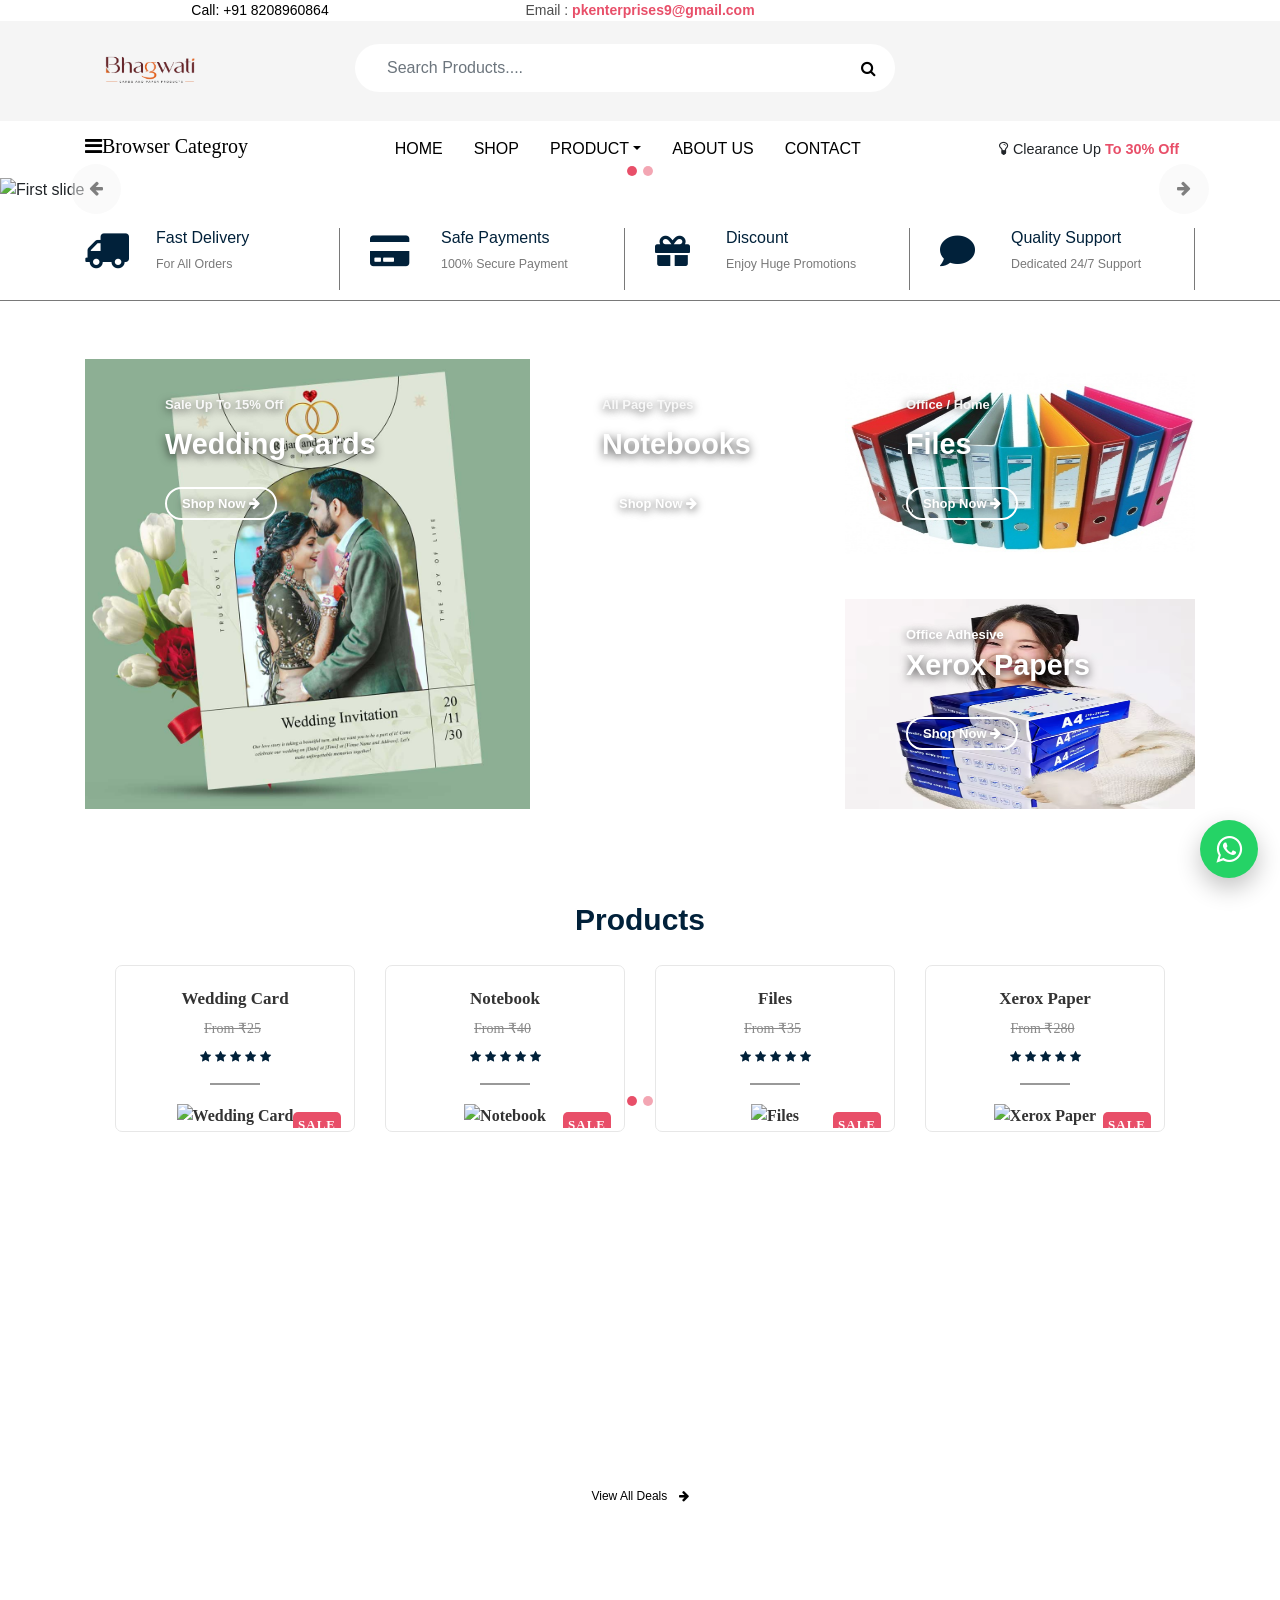
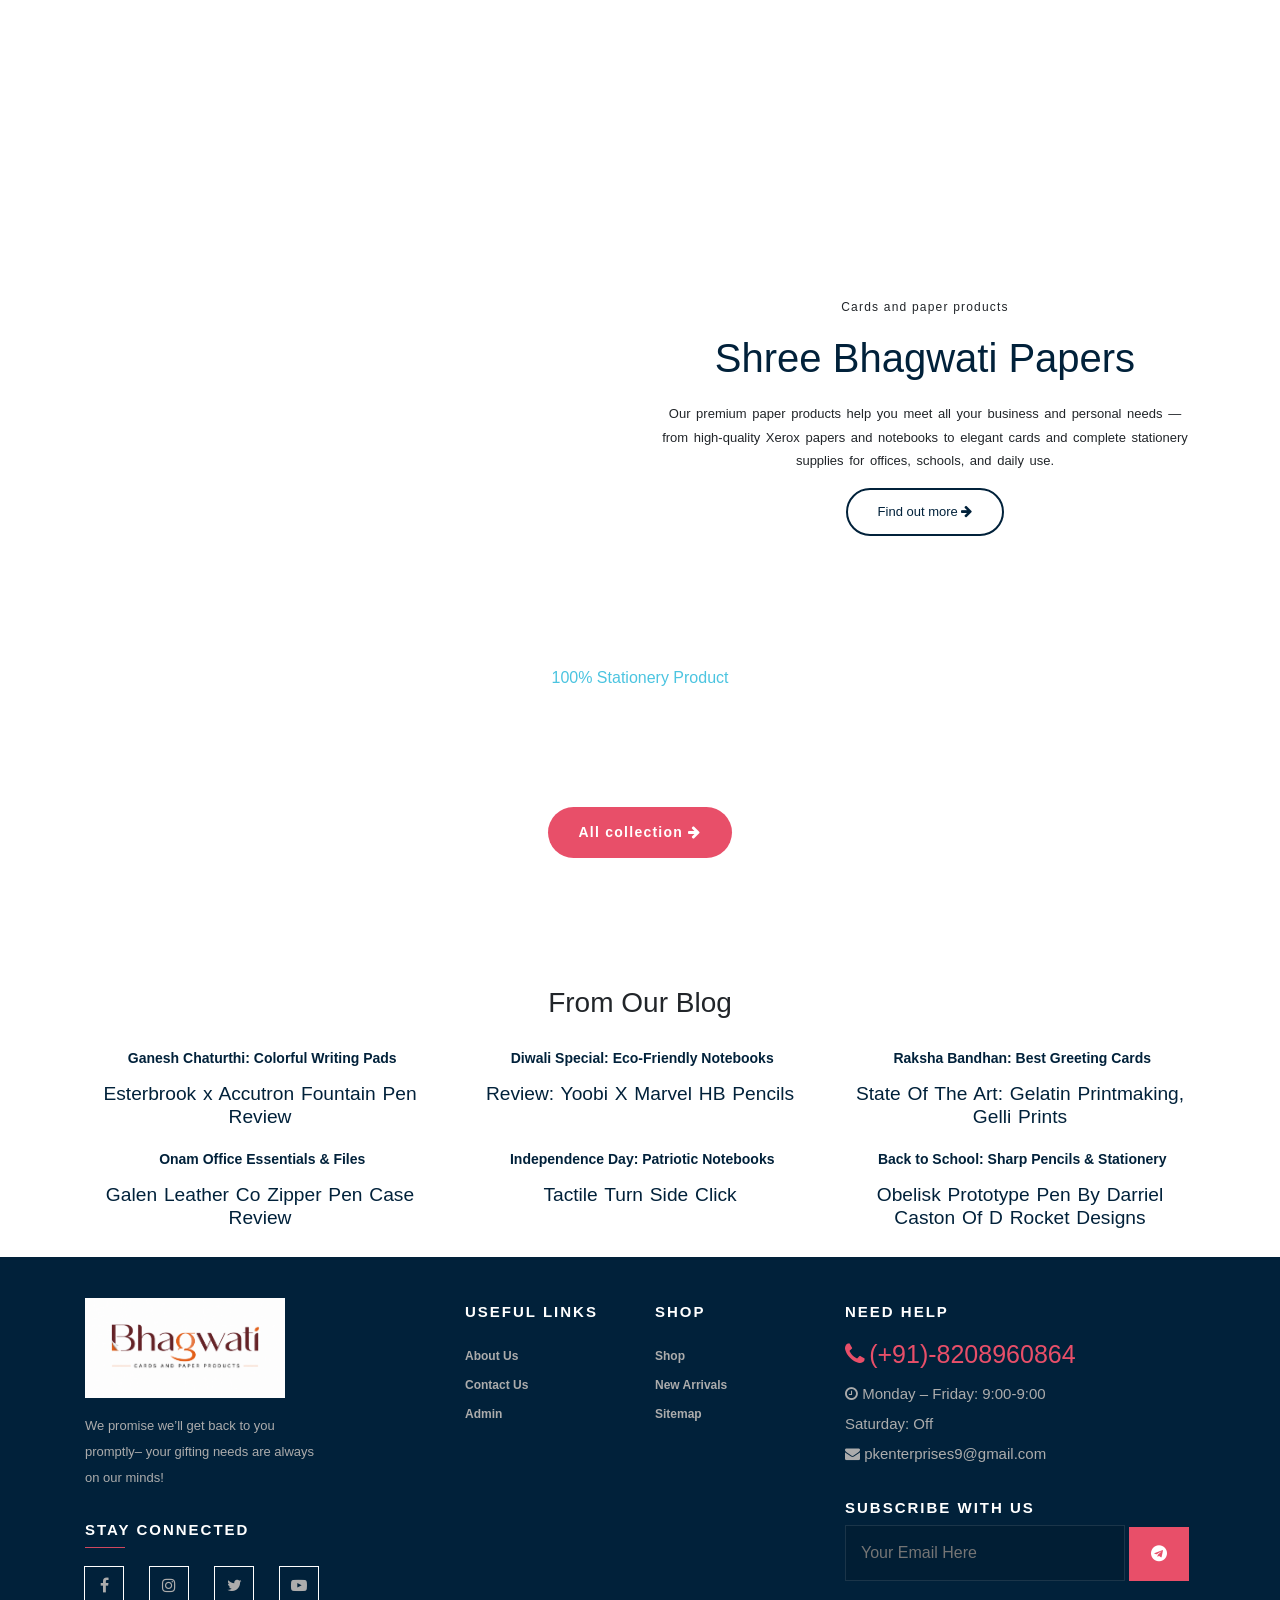
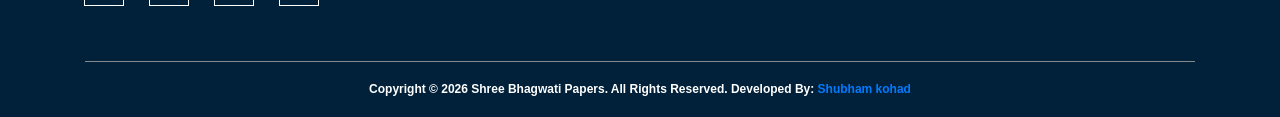
==== index.html @ 339337ac "dddd" ====
<!doctype html>
<html lang="en">

<head>
<title>Bhagwati Cards and Paper Products | Home</title>

    <!-- Required meta tags -->
    <meta charset="utf-8">
    <meta name="viewport" content="width=device-width, initial-scale=1, shrink-to-fit=no">

    <!-- Bootstrap CSS -->
    <link rel="stylesheet" href="style.css">
    <link rel="stylesheet" href="Min.css">

    <!-- fa-icon link -->
    <link rel='stylesheet' href='https://cdnjs.cloudflare.com/ajax/libs/font-awesome/5.11.2/css/all.min.css'>

    <!-- bootstrap link -->
    <link rel="stylesheet" href="https://cdnjs.cloudflare.com/ajax/libs/font-awesome/4.7.0/css/font-awesome.min.css">
    <link rel="stylesheet" href="https://stackpath.bootstrapcdn.com/bootstrap/4.3.1/css/bootstrap.min.css"
        integrity="sha384-ggOyR0iXCbMQv3Xipma34MD+dH/1fQ784/j6cY/iJTQUOhcWr7x9JvoRxT2MZw1T" crossorigin="anonymous">
</head>

<body>
    <!-- <body onload="myFunction()"> -->

    <!-- Page Loader Satrt -->
    <!-- <section class="page-loader" id="page-loader">
        <div class='loader'>
            <img src="/images/loader-img.gif" alt="">
        </div>
    </section> -->
    <!-- Page Loader End -->

    <section id="myDiv">
        <!------------------------ top-navbar-start---------------------------- -->

        <section class="top-navbar" id="top-navbar">
            <div class="container">
                <div class="row">
                    <div class="col-lg-4 col-sm-4 col-12">
                        <a href="">Call: +91 8208960864</a>
                    </div>

                    <div class="col-lg-4 col-sm-4 col-12">
                        <span>Email : <font style="color:  #E84F69; font-weight: 600;">pkenterprises9@gmail.com</font>
                        </span>
                    </div>


             
                </div>
            </div>
        </section>
        <!------------------------ top-navbar-end---------------------------- -->

        <!------------------------ second-top-navbar-start---------------------------- -->

        <section class="top-navbar-1 d-none d-lg-block d-sm-block" id="top-navbar-1">
            <div class="container">
                <div class="row">
                    <div class="col-lg-3 col-8 col-sm-3">
                        <img src="/images/official-nobg.png" alt="">
                    </div>

                    <div class="col-lg-3 col-sm-3 col-4 overlay-2 d-lg-none d-block">
                        <ul>
                            <li><a href=" "><i class="fa fa-user " aria-hidden="true "></i></a></li>
                            <li><a href=" "><i class="fa fa-heart-o " aria-hidden="true "></i></a></li>
                        </ul>
                    </div>
                    <div class="col-lg-6 col-12 col-sm-6 mt-2 ">
                        <div class="row overlay-1">
                            <div class="col-lg-7  col-6 col-sm-7 ">
                                <input type="search" class="form-control  " name="" id="" aria-describedby="helpId"
                                    placeholder="Search Products....">
                                <span class="wrap"></span>
                            </div>
                            <div class="col-lg-4 col-4 col-sm-3 ">


                             

                            </div>
                            <div class="col-lg-1 col-2 col-sm-2 mt-2 ">
                                <a href=" ">
                                    <i class="fa fa-search " style="color: #000;"></i>

                                </a>
                            </div>
                        </div>


                    </div>


                   
                </div>
            </div>
        </section>

        <!------------------------ second-top-navbar-end---------------------------- -->

        <!------------------------------ header-navbar-start ----------------->
        <section class="navbar-section d-none d-lg-block d-sm-block " id="navbar-section">
            <div class="container">
                <div class="row">
                    <div class="col-lg-12">
                        <nav class="navbar navbar-expand-lg navbar-dark    ">
                            <button class="navbar-toggler d-lg-none" type="button" data-toggle="collapse"
                                data-target="#collapsibleNavId" aria-controls="collapsibleNavId" aria-expanded="false"
                                aria-label="Toggle navigation"></button>
                            <div class="collapse navbar-collapse" id="collapsibleNavId">
                                <ul class="navbar-nav ">
                                    <li class="nav-item active">
                                        <a class="nav-link" href="index.html">HOME</a>
                                    </li>

                                    <li class="nav-item">
                                        <a class="nav-link " href="Shop.html">SHOP</a>
                                   
                                    </li>
                                    <li class="nav-item dropdown-2">
                                        <a class="nav-link dropdown-toggle" href="Shop.html" id="dropdownId-1"
                                            data-toggle="dropdown" aria-haspopup="true"
                                            aria-expanded="false">PRODUCT</a>
                                        <div class="dropdown-menu" aria-labelledby="dropdownId-1">

                                            <div class="container">
                                                <div class="row">
                                                    <div class="col-lg-6">
                                                        <h6>Categories</h6>
                                                        <div class="maincat-dropdown-list"></div>
                                                    </div>
                                                    <div class="col-lg-6">
                                                        <img src="/images/menu-2.jpg" alt="" srcset="">
                                                    </div>

                                                </div>
                                            </div>
                                        </div>
                                    </li>
                                 
                                    <li class="nav-item">
                                        <a class="nav-link" href="about.htm">ABOUT US</a>
                                    </li>
                                    <li class="nav-item">
                                        <a class="nav-link" href="Contact.html">CONTACT</a>
                                    </li>
                                </ul>


                            </div>
                            <ul class="navbar-nav-1">
                                <li class="nav-item ">
                                    <i class="fa fa-lightbulb-o" aria-hidden="true"></i>
                                    <span>Clearance Up <b style="color: #E84F69;"> To 30% Off</b></span>

                                </li>
                            </ul>
                        </nav>
                    </div>

                    <button class="openbtn" id="category_n" onclick="openNav()"><i class="fa fa-bars"
                            aria-hidden="true">Browser Categroy</i>
                    </button>
                </div>
                <div id="mySidebar" class="sidebar">
                    <a href="javascript:void(0)" class="closebtn" onclick="closeNav()">
                        ×
                    </a>
                    <a href="Shop.html">
                        <i class="fas fa-calculator"></i>
                        <span>Calculator</span>
                    </a>
                    <a href="Shop.html">
                        <i class="fas fa-home"></i>
                        <span>Conference Pad</span>
                    </a>
                    <a href="Shop.html">
                        <i class="fas fa-book"></i>
                        <span>Files And Floder</span>
                    </a>
                    <a href="Shop.html">
                        <i class="fas fa-brush"></i>
                        <span>Artist Supplies</span>
                    </a>
                    <a href="Shop.html">
                        <i class="fas fa-pen"></i>
                        <span>School Supplies</span>
                    </a>
                    <a href="Shop.html">
                        <i class="fas fa-folder"></i>
                        <span>Printing Supplies</span>
                    </a>
                    <a href="Shop.html">
                        <i class="fas fa-archive"></i>
                        <span>Paper Trays</span>
                    </a>
                    <a href="Shop.html">
                        <i class="fas fa-toolbox"></i>
                        <span>Tools</span>
                    </a>
                    <a href="Shop.html">
                        <i class="fas fa-video"></i>
                        <span>Tools Photo</span>
                    </a>
                    <a href="Shop.html">
                        <i class="fas fa-book-open"></i>
                        <span>Paper Notebook</span>
                    </a>
                </div>
                <div id="main">
                </div>
            </div>
            </div>
        </section>
        <!------------------------ header-navbar-end------------------------- -->

        <!-- Mobile Device Sidebar Code Start -->
        <section class="sidebar-section d-block d-lg-none d-sm-block " id="sidebar-section">
            <div id="mySidenav-2" class="sidenav">
                <div class="header-top">
                    <div class="header">
                        <img src="/images/official-nobg.png" alt="Logo">
                    </div>
                    <div class="close">
                        <a href="javascript:void(0)" class="closebtn" onclick="closeNav2()">&times;</a>
                    </div>
                </div>
                <div class="navbar-sidenav">
                    <div class="search">
                        <div class="form-group">
                            <input type="text" name="" id="" class="form-control" placeholder="Search Your Products"
                                aria-describedby="helpId">
                            <i class="fa fa-search" aria-hidden="true"></i>
                        </div>
                    </div>
                    <div class="menus">
                <a class="nav-link" href="index.html">HOME</a>
                <a class="nav-link" href="Shop.html">SHOP</a>
                <div id="mobileAccordion" role="tablist" aria-multiselectable="true">
                    <div class="card-header" role="tab" id="mobile-product-heading">
                        <a data-toggle="collapse" data-parent="#mobileAccordion" href="#mobileProductMenu"
                            aria-expanded="false" aria-controls="mobileProductMenu">PRODUCT <i
                                class="fa fa-angle-right" aria-hidden="true"></i></a>
                    </div>
                    <div id="mobileProductMenu" class="collapse" role="tabpanel"
                        aria-labelledby="mobile-product-heading">
                        <div class="card-body">
                            <div class="mobile-maincat-dropdown-list"></div>
                        </div>
                    </div>
                </div>
                <a class="nav-link" href="about.htm">ABOUT US</a>
                <a class="nav-link" href="Contact.html">CONTACT</a>
                <div class="mobile-navbar-offer">
                    <i class="fa fa-lightbulb-o" aria-hidden="true"></i>
                    <span>Clearance Up <b>To 30% Off</b></span>
                </div>
            </div>
                    <div class="information">
                        <div class="company">
                            
                            <div class="single-mobile-header-info">
                                <a href="#"><i class="fa fa-envelope"></i>&nbsp;
                                    pkenterprises9@gmail.com </a>
                            </div>
                            <div class="single-mobile-header-info">
                                <a href="#"><i class="fa fa-phone"></i>&nbsp;+91 8208960864 </a>
                            </div>
                            <div class="single-mobile-header-info">
                                <i class="fa fa-clock-o"></i>&nbsp; Monday – Friday: 9:00-9:00 Saturday: Off
                            </div>
                        </div>
                    </div>
                    <div class="follow">
                        <h6>STAY CONNECTED</h6>
                        <div class="fa-icon"><i class="fa fa-facebook" aria-hidden="true"></i></div>
                        <div class="fa-icon"><i class="fa fa-twitter" aria-hidden="true"></i></div>
                        <div class="fa-icon"><i class="fa fa-youtube" aria-hidden="true"></i></div>
                        <div class="fa-icon"><i class="fa fa-instagram" aria-hidden="true"></i></div>
                    </div>
                    <div class="footer">
                        <b>Copyright © 2026 Shree Bhagwati Papers. All Rights Reserved. Developed By: <a href="https://www.linkedin.com/in/shubham-kohad-98851a261/">Shubham kohad</a></b>
                    </div>
                </div>
            </div>
            <div class="container">
                <div class="sidebar">
                    <div class="logo">
                        <a href=""><img src="/images/official-nobg.png" alt=""></a>
                    </div>
                    <div class="bar" onclick="openNav2()">
                        <i class="fa fa-bars" aria-hidden="true" style="color: #000 !important;"></i>
                    </div>
                </div>
            </div>
        </section>
        <!-- Mobile Device Sidebar Code End -->


        <!-------------------------- slider-start------------------------ -->
        <section class="Slider-1" id="Slider-1">
            <div id="carouselId" class="carousel slide carousel-fade" data-ride="carousel">
                <ol class="carousel-indicators">
                    <li data-target="#carouselId" data-slide-to="0" class="active"></li>
                    <li data-target="#carouselId" data-slide-to="1"></li>
                </ol>
                <div class="carousel-inner" role="listbox">
                    <div class="carousel-item active">
                        <img data-src="holder.js/900x500/auto/#777:#555/text:First slide"
                            src="/images/station-slider-01.jpg" height="350px" width="100%" alt="First slide">
                        <div class="carousel-caption ">
                            <h3>find <b style="color: #E84F69;"> everything</b> <br> your office needs.
                            </h3>
                            <a name="" id="" class="btn btn-primary btn-primary-1" href="Shop.html" role="button">shop
                                now <i class="fa fa-arrow-right" aria-hidden="true"></i></a>
                        </div>
                    </div>
                    <div class="carousel-item">
                        <img data-src="holder.js/900x500/auto/#666:#444/text:Second slide"
                            src="/images/station-slider-02.jpg" height="350px" width="100%" alt="Second slide">
                        <div class="carousel-caption ">
                            <h3>Stock up your desk with <br> our 3 for 2 stationery</h3>
                            <a name="" id="" class="btn btn-primary" href="Shop.html" role="button">shop now <i
                                    class="fa fa-arrow-right" aria-hidden="true"></i></a>
                        </div>
                    </div>

                </div>
                <a class="carousel-control-prev" href="#carouselId" role="button" data-slide="prev">
                    <div class="s-box">
                        <span><i class="fa fa-arrow-left" aria-hidden="true"></i></span>
                    </div>
                </a>
                <a class="carousel-control-next" href="#carouselId" role="button" data-slide="next">
                    <div class="s-box">
                        <span><i class="fa fa-arrow-right" aria-hidden="true"></i></span>
                    </div>
                </a>
            </div>
        </section>
        <!-------------------------- slider-end------------------------ -->

        <!--------------------- service-section-start----------- -->
        <section class="service-section" id="service-section">
            <div class="container">
                <div class="row mt-3">
                    <div class="col-lg-3 col-sm-3 col-12">
                        <div class="box">
                            <div class="row">
                                <div class="col-lg-3 col-sm-2 col-3">
                                    <i class="fas fa-truck" aria-hidden="true"></i>
                                </div>
                                <div class="col-lg-9 col-sm-10 col-9">
                                    <h6>Fast Delivery</h6>
                                    <p>For All Orders</p>
                                </div>
                            </div>
                        </div>
                    </div>

                    <div class="col-lg-3 col-sm-3 col-12">
                        <div class="box">
                            <div class="row">
                                <div class="col-lg-3 col-sm-2 col-3">
                                    <i class="fas fa-credit-card " aria-hidden="true"></i>
                                </div>
                                <div class="col-lg-9 col-sm-10 col-9">
                                    <h6>
                                        Safe Payments</h6>
                                    <p>100% Secure Payment</p>
                                </div>
                            </div>
                        </div>
                    </div>

                    <div class="col-lg-3 col-sm-3 col-12">
                        <div class="box">
                            <div class="row">
                                <div class="col-lg-3 col-sm-2 col-3">
                                    <i class="fas fa-gift" aria-hidden="true"></i>
                                </div>
                                <div class="col-lg-9 col-sm-10 col-9">
                                    <h6>Discount </h6>
                                    <p>Enjoy Huge Promotions
                                    </p>
                                </div>
                            </div>
                        </div>
                    </div>

                    <div class="col-lg-3 col-sm-3 col-12">
                        <div class="box">
                            <div class="row">
                                <div class="col-lg-3 col-sm-2 col-3">
                                    <i class="fas fa-comment" aria-hidden="true"></i>
                                </div>
                                <div class="col-lg-9 col-sm-10 col-9">
                                    <h6>Quality Support</h6>
                                    <p>Dedicated 24/7 Support</p>
                                </div>
                            </div>
                        </div>
                    </div>
                </div>
            </div>
        </section>
        <!--------------------- service-section-end----------- -->


        <!--------------------- banner-section-start----------- -->
        <section class="banner-section" id="banner-section">
            <div class="container">
                <div class="row mt-5">
                    <div class="col-lg-5 col-sm-4 col-12">
                        <div class="img-1 img-text">
                            <p>Sale Up To 15% Off</p>
                            <h4>Wedding Cards</h4>
                            <a name="" id="" class="btn " href="Shop.html" role="button">Shop Now <i
                                    class="fa fa-arrow-right" aria-hidden="true"></i></a>
                        </div>
                    </div>

                    <div class="col-lg-3 col-sm-4 col-12">
                        <div class="img-2 img-text">
                            <p>All Page Types</p>
                            <h4>Notebooks</h4>
                            <a name="" id="" class="btn " href="Shop.html" role="button">Shop Now <i
                                    class="fa fa-arrow-right" aria-hidden="true"></i></a>

                        </div>
                    </div>

                    <div class="col-lg-4 col-sm-4 col-12">
                        <div class="img-3 img-text">
                            <p>Office / Home</p>
                            <h4>Files</h4>
                            <a name="" id="" class="btn " href="Shop.html" role="button">Shop Now <i
                                    class="fa fa-arrow-right" aria-hidden="true"></i></a>

                        </div>

                        <div class="img-4 img-text">
                            <p>Office Adhesive</p>
                            <h4>Xerox Papers</h4>
                            <a name="" id="" class="btn " href="Shop.html" role="button">Shop Now <i class="fa fa-arrow-right"
                                    aria-hidden="true"></i></a>

                        </div>
                    </div>
                </div>
            </div>
        </section>
        <!--------------------- banner-section-end----------- -->

        <!--------------------- Tabs-section-start----------- -->
        <section id="project-tab" class="project-tab">
            <div class="container">
                <div class="row mt-3">
                    <div class="col-lg-12 col-sm-12">
                        <nav>
                            <div class="nav nav-tabs nav-fill" id="nav-tab" role="tablist">
                                <a class="nav-item nav-link active" id="nav-home-tab" data-toggle="tab" href="#nav-home"
                                    role="tab" aria-controls="nav-home" aria-selected="true">Products</a>
                            </div>
                        </nav>
                        <div class="tab-content" id="nav-tabContent">
                            <div class="tab-pane fade show active" id="nav-home" role="tabpanel"
                                aria-labelledby="nav-home-tab">
                                <div class="container-fluid mt-3">
                                    <div id="carouselId-2" class="carousel slide d-lg-block d-none"
                                        data-ride="carousel">
                                        <ol class="carousel-indicators">
                                            <li data-target="#carouselId-2" data-slide-to="0" class="active"></li>
                                            <li data-target="#carouselId-2" data-slide-to="1"></li>
                                        </ol>
                                        <div class="carousel-inner" role="listbox">

                                            <div class="carousel-item active ">
                                                <div class="container-fluid">
                                                    <div class="row text-center">
                                                        <div class="col-lg-3 col-sm-3">
                                                            <div class="product-grid">
                                                                <div class="product-content">
                                                                    <h3 class="title"><a href="Shop.html">Wedding Card</a></h3>
                                                                    <div class="price"><span>From ₹25</span></div>
                                                                    <ul class="rating">
                                                                        <li class="fa fa-star"></li>
                                                                        <li class="fa fa-star"></li>
                                                                        <li class="fa fa-star"></li>
                                                                        <li class="fa fa-star"></li>
                                                                        <li class="fa fa-star"></li>
                                                                    </ul>
                                                                    <ul class="product-links">
                                                                        <li><a href="Shop.html"><i class="fa fa-shopping-bag"></i></a></li>
                                                                        <li><a href="Shop.html"><i class="fa fa-random"></i></a></li>
                                                                        <li><a href="Shop.html"><i class="fa fa-heart"></i></a></li>
                                                                        <li><a href="Shop.html"><i class="fa fa-eye"></i></a></li>
                                                                    </ul>
                                                                </div>
                                                                <div class="product-image">
                                                                    <a href="Shop.html" class="image">
                                                                        <img src="/images/shop-p-1.jpg" alt="Wedding Card" class="pic-1">
                                                                        <img src="/images/shop-h-1.jpg" alt="Wedding Card" class="pic-2">
                                                                    </a>
                                                                    <span class="product-sale-label">Sale</span>
                                                                </div>
                                                            </div>
                                                        </div>
                                                        <div class="col-lg-3 col-sm-3">
                                                            <div class="product-grid">
                                                                <div class="product-content">
                                                                    <h3 class="title"><a href="Shop.html">Notebook</a></h3>
                                                                    <div class="price"><span>From ₹40</span></div>
                                                                    <ul class="rating">
                                                                        <li class="fa fa-star"></li>
                                                                        <li class="fa fa-star"></li>
                                                                        <li class="fa fa-star"></li>
                                                                        <li class="fa fa-star"></li>
                                                                        <li class="fa fa-star"></li>
                                                                    </ul>
                                                                    <ul class="product-links">
                                                                        <li><a href="Shop.html"><i class="fa fa-shopping-bag"></i></a></li>
                                                                        <li><a href="Shop.html"><i class="fa fa-random"></i></a></li>
                                                                        <li><a href="Shop.html"><i class="fa fa-heart"></i></a></li>
                                                                        <li><a href="Shop.html"><i class="fa fa-eye"></i></a></li>
                                                                    </ul>
                                                                </div>
                                                                <div class="product-image">
                                                                    <a href="Shop.html" class="image">
                                                                        <img src="/images/shop-p-2.jpg" alt="Notebook" class="pic-1">
                                                                        <img src="/images/shop-h-2.jpg" alt="Notebook" class="pic-2">
                                                                    </a>
                                                                    <span class="product-sale-label">Sale</span>
                                                                </div>
                                                            </div>
                                                        </div>
                                                        <div class="col-lg-3 col-sm-3">
                                                            <div class="product-grid">
                                                                <div class="product-content">
                                                                    <h3 class="title"><a href="Shop.html">Files</a></h3>
                                                                    <div class="price"><span>From ₹35</span></div>
                                                                    <ul class="rating">
                                                                        <li class="fa fa-star"></li>
                                                                        <li class="fa fa-star"></li>
                                                                        <li class="fa fa-star"></li>
                                                                        <li class="fa fa-star"></li>
                                                                        <li class="fa fa-star"></li>
                                                                    </ul>
                                                                    <ul class="product-links">
                                                                        <li><a href="Shop.html"><i class="fa fa-shopping-bag"></i></a></li>
                                                                        <li><a href="Shop.html"><i class="fa fa-random"></i></a></li>
                                                                        <li><a href="Shop.html"><i class="fa fa-heart"></i></a></li>
                                                                        <li><a href="Shop.html"><i class="fa fa-eye"></i></a></li>
                                                                    </ul>
                                                                </div>
                                                                <div class="product-image">
                                                                    <a href="Shop.html" class="image">
                                                                        <img src="/images/shop-p-3.jpg" alt="Files" class="pic-1">
                                                                        <img src="/images/shop-h-3.jpg" alt="Files" class="pic-2">
                                                                    </a>
                                                                    <span class="product-sale-label">Sale</span>
                                                                </div>
                                                            </div>
                                                        </div>
                                                        <div class="col-lg-3 col-sm-3">
                                                            <div class="product-grid">
                                                                <div class="product-content">
                                                                    <h3 class="title"><a href="Shop.html">Xerox Paper</a></h3>
                                                                    <div class="price"><span>From ₹280</span></div>
                                                                    <ul class="rating">
                                                                        <li class="fa fa-star"></li>
                                                                        <li class="fa fa-star"></li>
                                                                        <li class="fa fa-star"></li>
                                                                        <li class="fa fa-star"></li>
                                                                        <li class="fa fa-star"></li>
                                                                    </ul>
                                                                    <ul class="product-links">
                                                                        <li><a href="Shop.html"><i class="fa fa-shopping-bag"></i></a></li>
                                                                        <li><a href="Shop.html"><i class="fa fa-random"></i></a></li>
                                                                        <li><a href="Shop.html"><i class="fa fa-heart"></i></a></li>
                                                                        <li><a href="Shop.html"><i class="fa fa-eye"></i></a></li>
                                                                    </ul>
                                                                </div>
                                                                <div class="product-image">
                                                                    <a href="Shop.html" class="image">
                                                                        <img src="/images/shop-p-4.jpg" alt="Xerox Paper" class="pic-1">
                                                                        <img src="/images/shop-h-4.jpg" alt="Xerox Paper" class="pic-2">
                                                                    </a>
                                                                    <span class="product-sale-label">Sale</span>
                                                                </div>
                                                            </div>
                                                        </div>
                                                    </div>
                                                </div>
                                            </div>

                                            <div class="carousel-item ">
                                                <div class="container-fluid">
                                                    <div class="row text-center">
                                                        <div class="col-lg-3 col-sm-3">
                                                            <div class="product-grid">
                                                                <div class="product-content">
                                                                    <h3 class="title"><a href="Shop.html">Butter Paper</a></h3>
                                                                    <div class="price"><span>From ₹120</span></div>
                                                                    <ul class="rating">
                                                                        <li class="fa fa-star"></li>
                                                                        <li class="fa fa-star"></li>
                                                                        <li class="fa fa-star"></li>
                                                                        <li class="fa fa-star"></li>
                                                                        <li class="fa fa-star"></li>
                                                                    </ul>
                                                                    <ul class="product-links">
                                                                        <li><a href="Shop.html"><i class="fa fa-shopping-bag"></i></a></li>
                                                                        <li><a href="Shop.html"><i class="fa fa-random"></i></a></li>
                                                                        <li><a href="Shop.html"><i class="fa fa-heart"></i></a></li>
                                                                        <li><a href="Shop.html"><i class="fa fa-eye"></i></a></li>
                                                                    </ul>
                                                                </div>
                                                                <div class="product-image">
                                                                    <a href="Shop.html" class="image">
                                                                        <img src="/images/shop-p-5.jpg" alt="Butter Paper" class="pic-1">
                                                                        <img src="/images/shop-h-5.jpg" alt="Butter Paper" class="pic-2">
                                                                    </a>
                                                                    <span class="product-sale-label">Sale</span>
                                                                </div>
                                                            </div>
                                                        </div>
                                                        <div class="col-lg-3 col-sm-3">
                                                            <div class="product-grid">
                                                                <div class="product-content">
                                                                    <h3 class="title"><a href="Shop.html">Paper Rim</a></h3>
                                                                    <div class="price"><span>From ₹250</span></div>
                                                                    <ul class="rating">
                                                                        <li class="fa fa-star"></li>
                                                                        <li class="fa fa-star"></li>
                                                                        <li class="fa fa-star"></li>
                                                                        <li class="fa fa-star"></li>
                                                                        <li class="fa fa-star"></li>
                                                                    </ul>
                                                                    <ul class="product-links">
                                                                        <li><a href="Shop.html"><i class="fa fa-shopping-bag"></i></a></li>
                                                                        <li><a href="Shop.html"><i class="fa fa-random"></i></a></li>
                                                                        <li><a href="Shop.html"><i class="fa fa-heart"></i></a></li>
                                                                        <li><a href="Shop.html"><i class="fa fa-eye"></i></a></li>
                                                                    </ul>
                                                                </div>
                                                                <div class="product-image">
                                                                    <a href="Shop.html" class="image">
                                                                        <img src="/images/shop-p-6.jpg" alt="Paper Rim" class="pic-1">
                                                                        <img src="/images/shop-h-6.jpg" alt="Paper Rim" class="pic-2">
                                                                    </a>
                                                                    <span class="product-sale-label">Sale</span>
                                                                </div>
                                                            </div>
                                                        </div>
                                                        <div class="col-lg-3 col-sm-3">
                                                            <div class="product-grid">
                                                                <div class="product-content">
                                                                    <h3 class="title"><a href="Shop.html">Notepads</a></h3>
                                                                    <div class="price"><span>From ₹55</span></div>
                                                                    <ul class="rating">
                                                                        <li class="fa fa-star"></li>
                                                                        <li class="fa fa-star"></li>
                                                                        <li class="fa fa-star"></li>
                                                                        <li class="fa fa-star"></li>
                                                                        <li class="fa fa-star"></li>
                                                                    </ul>
                                                                    <ul class="product-links">
                                                                        <li><a href="Shop.html"><i class="fa fa-shopping-bag"></i></a></li>
                                                                        <li><a href="Shop.html"><i class="fa fa-random"></i></a></li>
                                                                        <li><a href="Shop.html"><i class="fa fa-heart"></i></a></li>
                                                                        <li><a href="Shop.html"><i class="fa fa-eye"></i></a></li>
                                                                    </ul>
                                                                </div>
                                                                <div class="product-image">
                                                                    <a href="Shop.html" class="image">
                                                                        <img src="/images/shop-p-7.jpg" alt="Notepads" class="pic-1">
                                                                        <img src="/images/shop-h-7.jpg" alt="Notepads" class="pic-2">
                                                                    </a>
                                                                    <span class="product-sale-label">Sale</span>
                                                                </div>
                                                            </div>
                                                        </div>
                                                        <div class="col-lg-3 col-sm-3">
                                                            <div class="product-grid">
                                                                <div class="product-content">
                                                                    <h3 class="title"><a href="Shop.html">Stationery Kit</a></h3>
                                                                    <div class="price"><span>From ₹99</span></div>
                                                                    <ul class="rating">
                                                                        <li class="fa fa-star"></li>
                                                                        <li class="fa fa-star"></li>
                                                                        <li class="fa fa-star"></li>
                                                                        <li class="fa fa-star"></li>
                                                                        <li class="fa fa-star"></li>
                                                                    </ul>
                                                                    <ul class="product-links">
                                                                        <li><a href="Shop.html"><i class="fa fa-shopping-bag"></i></a></li>
                                                                        <li><a href="Shop.html"><i class="fa fa-random"></i></a></li>
                                                                        <li><a href="Shop.html"><i class="fa fa-heart"></i></a></li>
                                                                        <li><a href="Shop.html"><i class="fa fa-eye"></i></a></li>
                                                                    </ul>
                                                                </div>
                                                                <div class="product-image">
                                                                    <a href="Shop.html" class="image">
                                                                        <img src="/images/shop-p-8.jpg" alt="Stationery Kit" class="pic-1">
                                                                        <img src="/images/shop-h-8.jpg" alt="Stationery Kit" class="pic-2">
                                                                    </a>
                                                                    <span class="product-sale-label">Sale</span>
                                                                </div>
                                                            </div>
                                                        </div>
                                                    </div>
                                                </div>
                                            </div>
                                        </div>
                                    </div>

                                    <div id="carouselId-3" class="carousel slide d-lg-none d-block" data-ride="carousel">
                                        <ol class="carousel-indicators">
                                            <li data-target="#carouselId-3" data-slide-to="0" class="active"></li>
                                            <li data-target="#carouselId-3" data-slide-to="1"></li>
                                            <li data-target="#carouselId-3" data-slide-to="2"></li>
                                            <li data-target="#carouselId-3" data-slide-to="3"></li>
                                        </ol>
                                        <div class="carousel-inner" role="listbox">
                                            <div class="carousel-item active">
                                                <div class="container-fluid">
                                                    <div class="row">
                                                        <div class="col-lg-12 col-12">
                                                            <div class="product-grid">
                                                                <div class="product-image">
                                                                    <a href="Shop.html" class="image">
                                                                        <img src="/images/shop-p-1.jpg" alt="Wedding Card" class="pic-1">
                                                                        <img src="/images/shop-h-1.jpg" alt="Wedding Card" class="pic-2">
                                                                    </a>
                                                                    <span class="product-sale-label">Sale</span>
                                                                </div>
                                                                <div class="product-content">
                                                                    <h3 class="title"><a href="Shop.html">Wedding Card</a></h3>
                                                                    <div class="price"><span>From ₹25</span></div>
                                                                </div>
                                                            </div>
                                                        </div>
                                                    </div>
                                                </div>
                                            </div>
                                            <div class="carousel-item">
                                                <div class="container-fluid">
                                                    <div class="row">
                                                        <div class="col-lg-12 col-12">
                                                            <div class="product-grid">
                                                                <div class="product-image">
                                                                    <a href="Shop.html" class="image">
                                                                        <img src="/images/shop-p-2.jpg" alt="Notebook" class="pic-1">
                                                                        <img src="/images/shop-h-2.jpg" alt="Notebook" class="pic-2">
                                                                    </a>
                                                                    <span class="product-sale-label">Sale</span>
                                                                </div>
                                                                <div class="product-content">
                                                                    <h3 class="title"><a href="Shop.html">Notebook</a></h3>
                                                                    <div class="price"><span>From ₹40</span></div>
                                                                </div>
                                                            </div>
                                                        </div>
                                                    </div>
                                                </div>
                                            </div>
                                            <div class="carousel-item">
                                                <div class="container-fluid">
                                                    <div class="row">
                                                        <div class="col-lg-12 col-12">
                                                            <div class="product-grid">
                                                                <div class="product-image">
                                                                    <a href="Shop.html" class="image">
                                                                        <img src="/images/shop-p-3.jpg" alt="Files" class="pic-1">
                                                                        <img src="/images/shop-h-3.jpg" alt="Files" class="pic-2">
                                                                    </a>
                                                                    <span class="product-sale-label">Sale</span>
                                                                </div>
                                                                <div class="product-content">
                                                                    <h3 class="title"><a href="Shop.html">Files</a></h3>
                                                                    <div class="price"><span>From ₹35</span></div>
                                                                </div>
                                                            </div>
                                                        </div>
                                                    </div>
                                                </div>
                                            </div>
                                            <div class="carousel-item">
                                                <div class="container-fluid">
                                                    <div class="row">
                                                        <div class="col-lg-12 col-12">
                                                            <div class="product-grid">
                                                                <div class="product-image">
                                                                    <a href="Shop.html" class="image">
                                                                        <img src="/images/shop-p-4.jpg" alt="Xerox Paper" class="pic-1">
                                                                        <img src="/images/shop-h-4.jpg" alt="Xerox Paper" class="pic-2">
                                                                    </a>
                                                                    <span class="product-sale-label">Sale</span>
                                                                </div>
                                                                <div class="product-content">
                                                                    <h3 class="title"><a href="Shop.html">Xerox Paper</a></h3>
                                                                    <div class="price"><span>From ₹280</span></div>
                                                                </div>
                                                            </div>
                                                        </div>
                                                    </div>
                                                </div>
                                            </div>
                                        </div>
                                    </div>
                                </div>
                            </div>
                        </div>
                    </div>
                </div>
            </div>
        </section>

        <!--------------------- tabs-section-end----------- -->


        <!--------------------- banner-section-2-start----------- -->
        <section class="banner-section-2" id="banner-section-2">
            <div class="container">
                <div class="row">
                    <div class="col-lg-12">
                        <p>LIMITED QUANTITIES</p>
                        <h2>Deal Of The Day</h2>
                        <p class="banner-text">Give thank to the most high</p>
                        <div id="timer" class="timer"></div>
                        <button type="button" class="btn btn-primary">View All Deals <i class="fa fa-arrow-right ml-2"
                                aria-hidden="true"></i></button>
                    </div>
                </div>
            </div>
        </section>
        <!--------------------- banner-section-2-end----------- -->



        <!--------------------- banner-section-3-start----------- -->
        <section class="banner-section-3" id="banner-section-3">
            <div class="container">
                <div class="row mt-3">
                    <div class="col-lg-6 col-sm-6 col-12">
                        <img src="/images/banner-3.jpg" alt="" srcset="">
                    </div>
                    <div class="col-lg-6 col-sm-6 col-12 mt-5 text-center">
                        <div class="media-text">
                            <h6>Cards and paper products</h6>
                            <h2>Shree Bhagwati Papers</h2>
                            <p>Our premium paper products help you meet all your business and personal needs — from high-quality Xerox papers and notebooks to elegant cards and complete stationery supplies for offices, schools, and daily use.</p>
                            <button type=" button " class="btn btn-primary ">Find out more <i
                                    class="fa fa-arrow-right "></i></button>
                        </div>
                    </div>
                </div>
            </div>
        </section>
        <!--------------------- banner-section-3-end----------- -->

        <!--------------------- banner-section-4-start----------- -->
        <section class="banner-section-4" id="banner-section-4">
            <div class="container">
                <div class="row">
                    <div class="col-lg-12 col-sm-12">
                        <h6>100% Stationery Product</h6>
                        <p>Open Up To A New Experience.</p>
                        <a name="" id="" class="btn btn-primary" href="#" role="button">All collection <i
                                class="fa fa-arrow-right"></i> </a>
                    </div>
                </div>
            </div>
        </section>
        <!--------------------- banner-section-4-end----------- -->


        <!-- blog-cards-section-start -->
        <section class="home-blog-section" id="home-blog-section">
            <div class="container">
                <h3>From Our Blog</h3>
                <div class="row mt-4">
                    <div class="col-lg-4 col-4 col-12">
                        <div class="box">
                            <img src="/images/home-blog-1.jpg" alt="" srcset="">
                            <span>Ganesh Chaturthi: Colorful Writing Pads</span>
                            <a href="about.htm">
                                <h5>Esterbrook x Accutron Fountain Pen Review</h5>
                            </a>
                         
                        </div>
                    </div>
                    <div class="col-lg-4 col-4 col-12">
                        <div class="box">
                            <img src="/images/home-blog-2.jpg" alt="" srcset="">
                            <span>Diwali Special: Eco-Friendly Notebooks</span>
                            <a href="about.htm">
                                <h5>Review: Yoobi X Marvel HB Pencils</h5>
                            </a>
                         
                        </div>
                    </div>
                    <div class="col-lg-4 col-4 col-12">
                        <div class="box">
                            <img src="/images/home-blog-3.jpg" alt="" srcset="">
                            <span>Raksha Bandhan: Best Greeting Cards</span>
                            <a href="about.htm">
                                <h5>State Of The Art: Gelatin Printmaking, Gelli Prints</h5>
                            </a>
                         
                        </div>
                    </div>
                </div>
                <div class="row mt-2">
                    <div class="col-lg-4 col-4 col-12">
                        <div class="box">
                            <img src="/images/home-blog-4.jpg" alt="" srcset="">
                            <span>Onam Office Essentials &amp; Files</span>
                            <a href="about.htm">
                                <h5>Galen Leather Co Zipper Pen Case Review</h5>
                            </a>
                         
                        </div>
                    </div>
                    <div class="col-lg-4 col-4 col-12">
                        <div class="box">
                            <img src="/images/home-blog-5.jpg" alt="" srcset="">
                            <span>Independence Day: Patriotic Notebooks</span>
                            <a href="about.htm">
                                <h5>Tactile Turn Side Click</h5>
                            </a>
                         
                        </div>
                    </div>
                    <div class="col-lg-4 col-4 col-12">
                        <div class="box">
                            <img src="/images/home-blog-6.jpg" alt="" srcset="">
                            <span>Back to School: Sharp Pencils &amp; Stationery</span>
                            <a href="about.htm">
                                <h5>Obelisk Prototype Pen By Darriel Caston Of D Rocket Designs</h5>
                            </a>
                         
                        </div>
                    </div>
                </div>
            </div>
        </section>
        <!-- blog-cards-section-end -->

        <!-- footer-section-start -->
        <section class="footer-section" id="footer-section">
            <div class="container">
                <div class="row">
                    <div class="col-lg-4 col-sm-6 mt-3">
                        <img src="/images/official.png" alt="" srcset="">
                        <p>We promise we’ll get back to you <br> promptly– your gifting needs are always<br> on our
                            minds!
                        </p>
                        <h5>STAY CONNECTED</h5>
                        <hr>
                        <ul class="media-info">
                            <li>
                                <div class="box text-center ">
                                    <i class="fa fa-facebook" aria-hidden="true"></i>
                                </div>
                            </li>

                            <li>
                                <div class="box text-center">
                                    <i class="fa fa-instagram" aria-hidden="true"></i>
                                </div>
                            </li>

                            <li>
                                <div class="box text-center">
                                    <i class="fa fa-twitter" aria-hidden="true"></i>
                                </div>
                            </li>
                            <li>
                                <div class="box text-center">
                                    <i class="fa fa-youtube-play" aria-hidden="true"></i>
                                </div>
                            </li>
                        </ul>
                    </div>
                    <div class="col-lg-2 col-sm-6 mt-3">
                        <h5>USEFUL LINKS</h5>
                        <ul class="fa-info-media">
                            <li>
                                <span> <a href="about.htm">About Us</a></span>
                            </li>
                            <li>
                                <span><a href="Contact.html">Contact Us</a></span>
                            </li>
                                 <li>
                        <span><a href="admin.html">Admin</a></span>
                    </li>
                           
                        </ul>
                    </div>
                    <div class="col-lg-2 col-sm-6 mt-3">
                        <h5>SHOP</h5>
                        <ul class="fa-info-media">
                            <li>
                                <span> <a href="Shop.html">Shop</a></span>
                            </li>
                        
                            <li>
                                <span><a href="Shop.html">New Arrivals</a></span>
                            </li>
                       
                            <li>
                                <span><a href="Shop.html">Sitemap</a></span>
                            </li>
                        </ul>
                    </div>
                    <div class="col-lg-4 col-sm-6 mt-3">
                        <h5>NEED HELP</h5>
                        <ul class="need-info">
                            <li>
                                <span><i class="fa fa-phone" aria-hidden="true"></i></span>
                                <a href="" class="color-need-info">(+91)-8208960864</a>
                            </li>
                            <li>
                                <i class="fa fa-clock-o" aria-hidden="true"></i>
                                <span>Monday – Friday: 9:00-9:00 <br> Saturday: Off</span>
                            </li>
                            <li>
                                <span><i class="fa fa-envelope" aria-hidden="true"></i></span>
                                <a href="">pkenterprises9@gmail.com</a>
                            </li>
                        </ul>
                        <h5>SUBSCRIBE WITH US</h5>
                        <div class="box">
                            <input type="email" name="email" placeholder="Your Email Here">
                            <button type="button" class="btn btn-info"><i class="fa fa-telegram"></i></button>
                        </div>

                    </div>
                </div>

            </div>

            <div class="container">
                <div class="box2">
                    <div class="row">
                        <div class="col-lg-12 col-sm-12 ">
                            <p>Copyright © 2026 Shree Bhagwati Papers. All Rights Reserved. Developed By: <a href="https://www.linkedin.com/in/shubham-kohad-98851a261/">Shubham kohad</a></p>
                        </div>
                    </div>
                </div>
            </div>
        </section>
        <!-- footer-section-end -->


    </section>


    <a class="whatsapp-float" href="https://wa.me/918208960864" target="_blank" rel="noopener" aria-label="Chat on WhatsApp at +91 8208960864" title="WhatsApp: +91 8208960864">
        <i class="fa fa-whatsapp fa-brands" aria-hidden="true"></i>
    </a>

    <!-- Optional JavaScript -->
    <script src="main.js "></script>
    <!-- jQuery first, then Popper.js, then Bootstrap JS -->
    <script src="https://code.jquery.com/jquery-3.3.1.slim.min.js "
        integrity="sha384-q8i/X+965DzO0rT7abK41JStQIAqVgRVzpbzo5smXKp4YfRvH+8abtTE1Pi6jizo "
        crossorigin="anonymous "></script>
    <script src="https://cdnjs.cloudflare.com/ajax/libs/popper.js/1.14.7/umd/popper.min.js "
        integrity="sha384-UO2eT0CpHqdSJQ6hJty5KVphtPhzWj9WO1clHTMGa3JDZwrnQq4sF86dIHNDz0W1 "
        crossorigin="anonymous "></script>
    <script src="https://stackpath.bootstrapcdn.com/bootstrap/4.3.1/js/bootstrap.min.js "
        integrity="sha384-JjSmVgyd0p3pXB1rRibZUAYoIIy6OrQ6VrjIEaFf/nJGzIxFDsf4x0xIM+B07jRM "
        crossorigin="anonymous "></script>

</body>

</html>
---- style.css ----
@import url('https://fonts.googleapis.com/css2?family=Raleway:ital,wght@1,200&display=swap');
* {
    padding: 0;
    margin: 0;
    box-sizing: border-box;
    /* border: 1px solid red; */
    /* font-family: 'Raleway', sans-serif; */
}
#sidebar-section .logo {
    width: auto;
    height: 94px !important;
}
input:focus {
    outline: none;
}

a {
    text-decoration: none !important;
}

.whatsapp-float {
    position: fixed;
    right: 22px;
    bottom: 22px;
    width: 58px;
    height: 58px;
    border-radius: 50%;
    background: #25D366;
    color: #fff !important;
    display: flex;
    align-items: center;
    justify-content: center;
    font-size: 30px;
    line-height: 1;
    box-shadow: 0 10px 24px rgba(0, 0, 0, 0.24);
    z-index: 9999;
    transition: transform 0.2s ease, box-shadow 0.2s ease;
}

.whatsapp-float:hover {
    color: #fff !important;
    transform: translateY(-3px);
    box-shadow: 0 14px 28px rgba(0, 0, 0, 0.28);
}

.whatsapp-float:focus {
    outline: 3px solid rgba(37, 211, 102, 0.35);
    outline-offset: 3px;
}

@media (max-width: 575px) {
    .whatsapp-float {
        right: 16px;
        bottom: 16px;
        width: 52px;
        height: 52px;
        font-size: 27px;
    }
}

.breadcrumb {
    background-color: transparent !important;
}

.breadcrumb-item+.breadcrumb-item::before {
    display: inline-block;
    padding-right: 0.5rem;
    color: #6c757d;
    content: "/";
}

.breadcrumb a {
    text-decoration: none !important;
    color: #acacac;
}

.breadcrumb a:hover {
    color: #E84F69;
}

.breadcrumb span {
    color: #01213A !important;
    font-weight: 400;
}

/* loder-page-start */
#page-loader .loader {
    position: absolute;
    top: 40%;
    left: 40%;
}

#page-loader .loader img {
    height: 100%;
    width: 100%;
}
/* loder-page-end */

/* <!------------------------ top-navbar-start---------------------------- --> */

#top-navbar {
    /* border-bottom: 1px solid black; */
    font-size: 14px;
    color: #4D4D4D;
}

#top-navbar .col-lg-4 {
    display: flex;
    justify-content: center;
    align-items: center;
}

#top-navbar a {
    text-decoration: none;
    color: #000;
}

#top-navbar a:hover {
    color: #E84F69;
}

#top-navbar p span {
    color: #E84F69;
    font-weight: 600;
}

.nav-list ul {
    padding: 0;
    margin: 0;
    list-style: none;
}

.nav-list ul li {
    float: left;
}


/* 
.dropdown .dropdown-menu {
    animation: growDown 300ms ease-in-out forwards;
    transform-origin: top center;
    top: 35px !important;
    position: absolute !important;
} */


/* @keyframes growDown {
    0% {
        transform: scaleY(0)
    }
    80% {
        transform: scaleY(1.1)
    }
    100% {
        transform: scaleY(1)
    }
} */


/* <!------------------------ top-navbar-end---------------------------- --> */


/* <!------------------------ top-navbar-1 -start---------------------------- --> */

#top-navbar-1 {
    background-color: #F5F5F5;
    padding: 15px 0;
    display: flex;
    justify-content: center;
    align-items: center;
}

#top-navbar-1 .container {
    width: 100%;
}

#top-navbar-1 .col-lg-3 {
    display: flex;
    align-items: center;
}

#top-navbar-1 ul li {
    float: left;
    padding: 0;
    margin: 0;
    justify-content: space-between;
}

#top-navbar-1 img {
    display: block;
    max-height: 70px;
    width: auto;
    padding: 5px;
}

#top-navbar-1 input {
    width: 100%;
    border: none;
}

#top-navbar-1 input:focus {
    border: none;
    outline: none;
    box-shadow: none;
}

#top-navbar-1 select {
    width: 100%;
    padding: 0;
    margin: 0;
    border: none;
    outline: none;
}

#top-navbar-1 select:focus {
    border: none;
    outline: none;
    box-shadow: none;
}

#top-navbar-1 .overlay-1 {
    width: 100%;
    background-color: #fff;
    border-radius: 3rem;
    height: auto;
    padding: 5px;
}

#top-navbar-1 .overlay-2 {
    padding: 5px;
}

#top-navbar-1 .breadcrumb,
#top-navbar-1 .breadcrumb a {
    background-color: transparent;
    color: black;
    text-decoration: none;
    font-weight: bold;
}

#top-navbar-1 .overlay-2 ul {
    /* padding: 15px; */
    list-style: none;
    padding: 0;
    margin: 0;
    display: flex;
    width: 100%;
    justify-content: space-evenly;
}

#top-navbar-1 .overlay-2 ul li i {
    padding: 10px;
    color: black;
    font-size: 1.5rem;
}

#top-navbar-1 .fa-shopping-cart[data-count]:after {
    position: absolute;
    right: 5%;
    top: 15%;
    content: attr(data-count);
    font-size: 11px;
    padding: 6px 6px 4px 7px;
    border-radius: 50%;
    line-height: .8em;
    color: white;
    background: #E84F69;
    text-align: center;
    min-width: 1em;
    font-weight: bold;
}

#top-navbar-1 .fa-heart-o[data-count]:after {
    position: absolute;
    right: 21%;
    top: 15%;
    content: attr(data-count);
    font-size: 10px;
    padding: 5px;
    border-radius: 50%;
    /* line-height: .8em; */
    color: white;
    background: #E84F69;
    text-align: center;
    min-width: 1em;
    font-weight: bold;
}


/* <!------------------------ top-navbar-1-end---------------------------- --> */


/* <!------------------------ header-navbar-start---------------------------- --> */

#navbar-section .collapse .navbar-nav {
    justify-content: center;
    display: flex;
    align-items: center;
    width: 100%;
}

#navbar-section .collapse .navbar-nav li {
    margin-left: 15px;
}

.nav-item .nav-link {
    color: black !important;
}

#navbar-section .navbar-nav-1,
#navbar-section .navbar-nav-1 li {
    font-size: 1rem;
    padding: 0;
    margin: 0;
    float: left;
    margin-left: -70px;
}

.navbar-dark .navbar-nav .nav-link:hover {
    color: #E84F69 !important;
}


/* .dropdown-1 .dropdown-toggle::after {
    display: none;
}

.dropdown-menu ul {
    list-style: none;
    padding: 0;
    margin: 0;
    text-align: center;
}

.dropdown-1 .dropdown-menu {
    width: 200px;
    font-size: 17px;
}

.dropdown-1 .dropdown-menu ul li {
    padding: 5px;
}

.dropdown-1 .dropdown-menu ul li a {
    color: #01213a;
    text-decoration: none;
    font-size: 12px;
}

.dropdown-1 .dropdown-menu ul li a i {
    font-size: 20px;
    margin-right: 50px;
}

.dropdown-2:hover .dropdown-menu,
.dropdown-3:hover .dropdown-menu {
    display: block;
} */

#navbar-section img {
    width: 30px;
    height: 30px;
}

#navbar-section ul {
    list-style: none;
}

#navbar-section .navbar-nav-1 .nav-item span {
    font-size: .9rem;
}

#navbar-section .dropdown-1 button:focus {
    box-shadow: none;
}

#navbar-section .dropdown-1 button b {
    font-size: 1.2rem;
}

#navbar-section .dropdown-1 button b:hover {
    color: #E84F69;
    transition: .2s ease-in-out;
}

navbar-section .dropdown-1 ul li a {
    color: #01213a;
}


/* <!------------------------ header-navbar-end---------------------------- --> */


/* Sidebar Section Code Start */

#sidebar-section {
    background: #fff;
    box-shadow: 0 3px 3px -2px #777 !important;
}

#sidebar-section .sidebar {
    width: 100%;
    display: flex;
    padding: 0.5em;
    align-items: center;
}

#sidebar-section .logo {
    width: auto;
    height: 50px;
}

#sidebar-section .logo img {
    /* width: 100%; */
    height: 100%;
}

#sidebar-section .bar {
    width: 100%;
    font-size: 24px;
    margin-right: 1em;
    text-align: right;
}

#sidebar-section .sidenav {
    height: 100%;
    width: 0;
    position: fixed;
    top: 0;
    left: 0;
    background-color: #fff;
    overflow-x: hidden;
    transition: 0.5s;
    z-index: 35;
}

#sidebar-section .header-top {
    display: flex;
    height: 75px;
    align-items: center;
    box-shadow: 0 3px 3px -2px #777 !important;
}

#sidebar-section .header {
    height: 50px;
    width: auto;
    margin-left: 10px;
}

#sidebar-section .header img {
    height: 100%;
    width: 100%;
}

#sidebar-section .search {
    padding: 20px;
}

#sidebar-section .form-group {
    margin-bottom: 0rem;
}

#sidebar-section .form-group .form-control {
    border-color: #e1e2e4 !important;
    box-shadow: none !important;
}

#sidebar-section .search .fa-search {
    position: absolute;
    left: 85%;
    margin-top: -25px;
}

#sidebar-section .sidenav a {
    padding: 9px 9px 9px 0px;
    text-decoration: none;
    font-size: 15px;
    color: #818181;
    display: block;
    transition: 0.3s;
}

#sidebar-section .card-header {
    padding: 0;
    background: transparent !important;
    border-bottom: 1px solid #f1f1f1 !important;
}

#sidebar-section .card-body {
    padding: 0 1.25rem;
}

#sidebar-section .card-header:first-child {
    border-radius: 0% !important;
}

#sidebar-section .sidenav .menus {
    padding: 0px 20px;
}

#sidebar-section .sidenav .menus a i {
    float: right;
    margin-top: 5px;
}

#sidebar-section .sidenav .menus .bottom {
    border-bottom: none !important;
}

#sidebar-section .sidenav .nav-link {
    border-bottom: 1px solid #f1f1f1;
}

#sidebar-section .mobile-maincat-dropdown-list .nav-link {
    padding-left: 12px;
    font-size: 14px;
}

#sidebar-section .mobile-navbar-offer {
    display: flex;
    align-items: center;
    gap: 8px;
    padding: 12px 0;
    color: #818181;
    font-size: 15px;
    border-bottom: 1px solid #f1f1f1;
}

#sidebar-section .mobile-navbar-offer b {
    color: #E84F69;
}

#sidebar-section .sidenav .fa-angle-right {
    font-size: 15px;
}

#sidebar-section .sidenav .closebtn {
    position: absolute;
    top: 0;
    right: 25px;
    margin-top: 10px;
    color: #003c71;
    font-size: 30px;
    margin-left: auto;
}

#sidebar-section .sidenav .information {
    padding: 20px;
}

#sidebar-section .sidenav .information .company {
    border: 1px solid #f1f1f1 !important;
    border-radius: 5px !important;
    padding: 20px;
}

#sidebar-section .sidenav .information .fa {
    font-size: 15px;
}

#sidebar-section .sidenav .follow {
    padding: 0px 20px;
}

#sidebar-section .sidenav .follow .fa-icon {
    float: left;
    height: 30px;
    width: 30px;
    background: #E84F69;
    margin: 2px;
    text-align: center;
    align-items: center;
    border-radius: 50% !important;
}

#sidebar-section .sidenav .follow .fa-icon .fa {
    font-size: 14px;
    vertical-align: middle;
    color: #fff;
    padding: 8px;
}

#sidebar-section .sidenav .footer {
    padding: 20px 20px;
    margin-top: 4em;
    border-top: 1px solid #f1f1f1;
}

#sidebar-section .sidenav .footer b {
    font-size: 12px;
}


/* Sidebar Section Code End */


/* side-bar section' query */


/* 
@media only screen and (max-width: 767px) {
    #sidebar-section .sidebar {
        margin-bottom: 20px;
    }
} */


/* <!------------------------ slider--start---------------------------- --> */

.carousel-caption {
    position: relative;
    left: 25% !important;
    right: 0 !important;
    top: 15% !important;
    transform: translate(-15%, 5%) !important;
    text-align: left !important;
}

.carousel-indicators li {
    box-sizing: content-box;
    -ms-flex: 0 1 auto;
    flex: 0 1 auto;
    width: 10px !important;
    height: 10px !important;
    border-radius: 50% !important;
    margin-right: 3px;
    margin-left: 3px;
    text-indent: -999px;
    cursor: pointer;
    background-color: #E84F69 !important;
    background-clip: padding-box;
    border-top: 10px solid transparent;
    border-bottom: 10px solid transparent;
    opacity: .5;
    transition: opacity .6s ease;
}

#Slider-1 .btn-primary {
    background-color: transparent;
    text-transform: capitalize;
    color: #fff;
    padding: 0 30px;
    line-height: 50px;
    display: inline-block;
    border: 2px solid #fff;
    border-radius: 30px;
    margin-top: 30px;
    font-size: .75rem;
}

#Slider-1 .btn-primary-1 {
    background-color: #E84F69 !important;
}

#Slider-1 .btn-primary:hover {
    background-color: #E84F69 !important;
    border: 2px solid #E84F69;
}

#Slider-1 .s-box {
    width: 50px;
    border-radius: 50%;
    height: 50px;
    justify-content: center;
    align-items: center;
    display: flex;
    background-color: #F5F5F5;
}

#Slider-1 .s-box i {
    color: #000;
}

#Slider-1 .carousel {
    position: relative;
}


/* <!------------------------ slider--end---------------------------- --> */


/* <!--------------------- service-section-start----------- --> */

#service-section {
    padding: 10px;
    border-bottom: 0.5px solid #797979;
}

#service-section .box {
    width: 100%;
    height: auto;
    /* padding: 20px; */
    border-right: 1px solid #797979;
}

#service-section h6 {
    font-weight: 400;
    color: #01213A;
}

#service-section .box .fa-truck {
    transform: scaleX(-1);
}

#service-section .box i {
    margin-top: 5px;
    font-size: 35px;
    color: #01213a;
}

#service-section .box p {
    font-size: .775rem;
    color: #797979;
}


/* <!--------------------- service-section-end----------- --> */


/* <!--------------------- banner-section-start----------- --> */

#banner-section .img-1 {
    background-image: url(/images/card6.jpg);
    width: 100%;
    background-size: 100% 100%;
    height: 450px;
    margin-top: 10px;
}

#banner-section .img-2 {
    background-image: url(/images/station-h2.jpg);
    width: 100%;
    background-size: 100% 100%;
    height: 450px;
    margin-top: 10px;
}

#banner-section .img-3 {
    background-image: url(/images/station-h3.jpg);
    width: 100%;
    background-size: 100% 100%;
    height: 210px;
    margin-top: 10px;
}

#banner-section .img-4 {
    background-image: url(/images/rim.avif);
    width: 100%;
    background-size: 100% 100%;
    height: 210px;
    margin-top: 30px;
}

#banner-section .img-text p {
    color: #f8f8f8;
    position: absolute;
    left: 20%;
    font-size: 13px;
    top: 10%;
    text-shadow: 0 2px 8px rgba(0, 0, 0, 0.65);
    font-weight: 600;
}

#banner-section .img-text h4 {
    color: #ffffff;
    position: absolute;
    left: 20%;
    top: 17%;
    font-size: 1.8rem;
    font-weight: 800;
    text-shadow: 0 3px 10px rgba(0, 0, 0, 0.7);
}

#banner-section .img-text a {
    color: #ffffff;
    border: 2px solid #ffffff;
    border-radius: 3rem;
    padding: 5px 15px;
    position: absolute;
    left: 20%;
    font-size: 13px;
    top: 30%;
    transition: .25s;
    font-weight: 700;
    text-shadow: 0 2px 8px rgba(0, 0, 0, 0.65);
}

#banner-section .img-4 p {
    color: #fff;
    position: absolute;
    left: 20%;
    font-size: 13px;
    top: 60%;
}

#banner-section .img-4 h4 {
    color: #fff;
    position: absolute;
    left: 20%;
    top: 65%;
    font-size: 1.8rem;
    font-weight: 700;
}

#banner-section .img-4 a {
    color: #fff;
    border: 2px solid #fff;
    border-radius: 3rem;
    padding: 5px 15px;
    position: absolute;
    left: 20%;
    font-size: 13px;
    top: 80%;
    transition: .25s;
}

#banner-section .img-text a:hover {
    border: 2px solid #E84F69;
    color: #E84F69;
}


/* <!--------------------- banner-section-end----------- --> */


/* <!--------------------- Tabs-section-start----------- --> */

#project-tab {
    padding: 5%;
}

#project-tab .nav-tabs .nav-item.show .nav-link,
.nav-tabs .nav-link.active {
    color: #01213a !important;
    font-size: 16px;
    font-weight: 700;
}

#project-tab .nav-link {
    border: transparent;
    color: #cccccc;
    font-size: 30px;
    font-weight: 600;
}

#project-tab thead {
    background: #f3f3f3;
    color: #333;
}

#project-tab a {
    text-decoration: none;
    color: #333;
    font-weight: 600;
}

#project-tab .nav-tabs {
    display: flex !important;
    justify-content: center !important;
    border: none;
}

#project-tab .nav-fill .nav-item {
    flex: 0 0 auto !important;
    text-align: center;
}

.product-grid {
    background-color: #fff;
    font-family: 'Roboto Slab', serif;
    text-align: center;
    padding: 3px;
    border-radius: 7px;
    border: 1px solid #e7e7e7;
}

.product-grid .product-content {
    padding: 20px 10px 17px;
    position: relative;
}

.product-grid .product-content:after {
    content: '';
    background-color: #999;
    height: 2px;
    width: 50px;
    margin: 15px auto 0;
    display: block;
    clear: both;
}

.product-grid .title {
    font-size: 17px;
    font-weight: 500;
    text-transform: capitalize;
    margin: 0 0 8px;
}

.product-grid .title a {
    color: #111;
    transition: all 0.3s ease 0s;
}

.product-grid .title a:hover {
    color: #0ab581;
}

.product-grid .price {
    color: #01213a;
    font-size: 15px;
    font-weight: 600;
    margin: 0 0 5px;
    transition: all 1s ease 0s;
}

.product-grid .price span {
    color: #888;
    font-size: 14px;
    font-weight: 400;
    text-decoration: line-through;
    margin: 0 5px 0 0;
}

.product-grid .rating {
    padding: 0;
    margin: 0;
    list-style: none;
    transition: all 1s ease 0s;
}

.product-grid:hover .price,
.product-grid:hover .rating {
    opacity: 0;
}

.product-grid .rating li {
    color: #01213a;
    font-size: 12px;
}

.product-grid .rating li.far {
    color: #999;
}

.product-grid .product-links {
    width: 170px;
    padding: 0;
    margin: 0;
    list-style: none;
    opacity: 0;
    transform: translateX(-50%);
    position: absolute;
    top: 50px;
    left: 50%;
    transition: all 1s ease 0s;
}

.product-grid:hover .product-links {
    opacity: 1;
}

.product-grid .product-links li {
    margin: 0 2px;
    display: inline-block;
}

.product-grid .product-links li a {
    color: #222;
    background: #e7e7e7;
    font-size: 13px;
    line-height: 30px;
    width: 30px;
    height: 30px;
    border-radius: 50%;
    display: block;
    transition: all 0.3s ease 0s;
}

.product-grid:hover .product-links li a:hover {
    color: #fff !important;
    background: #E84F69;
}

.product-grid .product-image {
    border-radius: 7px;
    overflow: hidden;
    position: relative;
}

.product-grid .product-image a.image {
    display: block;
}

.product-grid .product-image img {
    width: 100%;
    height: 300px;
}

.product-grid .product-image .pic-1 {
    transition: opacity 300ms ease-in-out;
}

.product-grid .product-image:hover .pic-1 {
    opacity: 0;
}

.product-grid .product-image .pic-2 {
    width: 100%;
    height: 300px;
    backface-visibility: hidden;
    opacity: 0;
    position: absolute;
    top: 0;
    left: 0;
    transition: opacity 300ms ease-in-out;
}

.product-grid .product-image:hover .pic-2 {
    opacity: 1;
}

.product-grid .product-sale-label {
    color: #fff;
    background: #E84F69;
    font-size: 13px;
    font-weight: 600;
    text-transform: uppercase;
    letter-spacing: 1px;
    padding: 3px 5px;
    border-radius: 5px;
    position: absolute;
    top: 10px;
    right: 10px;
}

@media screen and (max-width: 990px) {
    .product-grid {
        margin: 0 0 30px;
    }
}


/* <!--------------------- tabs-section-end----------- --> */


/* <!--------------------- banner-section-start----------- --> */

#banner-section-2 {
    background-image: url(/images/banner.jpg);
    width: 100%;
    height: 600px;
    background-size: 100% 100%;
    text-align: center;
    padding: 25px;
    color: white;
}

#banner-section-2 p {
    font-size: 12px;
    letter-spacing: 2px;
    margin-top: 1rem;
}

#banner-section-2 h2 {
    margin-top: 20px;
    font-size: 2.5rem;
    font-weight: 600;
}

#banner-section-2 .banner-text {
    font-size: 15px;
    letter-spacing: 2px;
    margin-top: 10px;
}

#banner-section-2 .timer {
    /* margin-top: 20px; */
    font-size: 2.5rem;
    font-weight: 700;
    color: white;
}

#banner-section-2 .timer div {
    display: inline-block;
    min-width: 90px;
}

#banner-section-2 .timer div span {
    color: #fff;
    display: block;
    font-size: .35em;
    font-weight: 700;
}

#banner-section-2 button {
    border-radius: 3rem;
    font-size: 12px;
    padding: 15px 30px;
    margin-top: 10px;
    background-color: #fff;
    border: none;
    color: #000;
}

#banner-section-2 button:hover {
    background-color: #E84F69;
    color: #fff;
}


/* <!--------------------- banner-section-end----------- --> */


/* <!--------------------- banner-section-3-start----------- --> */

#banner-section-3 img {
    width: 100%;
    height: auto;
}

#banner-section-3 h6 {
    margin-top: 40px;
    font-size: 12px;
    letter-spacing: 1.2px;
    font-weight: 400;
}

#banner-section-3 h2 {
    color: #01213A;
    margin-top: 20px;
    font-size: 2.5rem;
}

#banner-section-3 p {
    font-size: 13px;
    word-spacing: 2px;
    font-weight: 400;
    line-height: 1.8;
    margin-top: 20px;
}

#banner-section-3 button {
    background-color: transparent;
    border: 2px solid #01213a;
    color: #01213a;
    border-radius: 3rem;
    padding: 12px 30px;
    font-size: 13px;
}

#banner-section-3 button:hover {
    background-color: #01213a;
    color: #fff;
}


/* <!--------------------- banner-section-3-end----------- --> */


/* <!--------------------- banner-section-4-start----------- --> */

#banner-section-4 {
    background-image: url(/images/banner-4.jpg);
    width: 100%;
    height: 400px;
    margin-top: 25px !important;
    background-repeat: no-repeat;
    background-size: cover;
    text-align: center;
    display: flex;
    align-items: center;
    justify-content: center;
    padding-bottom: 20px;
}

#banner-section-4 h6 {
    font-size: 16px;
    font-weight: 500;
    color: #4BC4E0;
    text-transform: capitalize;
    margin-top: 25px;
}

#banner-section-4 p {
    font-size: 3rem;
    color: #fff;
    font-weight: 700;
}

#banner-section-4 .col-lg-12 {
    line-height: 2;
}

#banner-section-4 a {
    background-color: #E84F69;
    border: transparent;
    border-radius: 3rem;
    letter-spacing: 1.25px;
    font-size: .875rem;
    font-weight: bold;
    padding: 15px 30px;
}

#banner-section-4 a:hover {
    background-color: #01213A;
    color: #fff;
}


/* <!--------------------- banner-section-4-end----------- --> */


/* <!-- blog-cards-section-start --> */

#home-blog-section h3 {
    text-align: center;
    margin-top: 25px;
}

#home-blog-section .box {
    width: 100%;
    height: auto;
    text-align: center;
}

#home-blog-section .box img {
    height: auto;
    width: 100%;
}

#home-blog-section .box span {
    margin-top: 10px;
    font-size: 14px;
    font-weight: bold;
    color: #01213A;
}

#home-blog-section .box a,
#home-blog-section .box h5 {
    color: #01213A;
    margin-top: 10px;
    font-size: 1.2rem;
    word-spacing: 1.5px;
    text-decoration: none;
}

#home-blog-section .box h5:hover {
    color: #E84F69;
}

#home-blog-section .box .btn-primary {
    background-color: #F5F5F5;
    color: #01213A;
    font-size: 13px;
    border-radius: 3rem;
    border: transparent;
    padding: 10px 25px;
    transition: .2s all ease-in-out;
    margin-top: 25px;
}

#home-blog-section .box .btn-primary:hover {
    background-color: #01213a;
    color: #fff;
}


/* <!-- blog-cards-section-end --> */

#footer-section {
    background-color: #01213A;
    width: 100%;
    height: auto;
    position: absolute;
    margin-top: 20px;
    color: #acacac;
}

#footer-section img {
    width: 200px;
    height: auto;
    margin-top: 25px;
}

#footer-section p {
    margin-top: 15px;
    font-size: 13px;
    line-height: 2;
}

#footer-section h5 {
    color: #fff;
    font-weight: 700;
    letter-spacing: 2px;
    margin-top: 30px;
    font-size: 15px;
}

#footer-section hr {
    margin-top: 0px;
    margin-bottom: 0px;
    background-color: #E84F69;
    width: 40px;
}

#footer-section .fa-info-media {
    list-style: none;
    margin-top: 20px;
    line-height: 1.8;
    display: grid;
}

#footer-section .fa-info-media li a {
    color: #acacac;
    text-decoration: none;
    font-weight: 700;
    font-size: 12px;
}

#footer-section .fa-info-media li a:hover {
    color: #E84F69 !important;
}

#footer-section .need-info li,
#footer-section .need-info a {
    list-style: none;
    color: #acacac;
    text-decoration: none;
    line-height: 2;
    font-size: 15px;
}

#footer-section .need-info .fa-phone,
#footer-section .need-info .color-need-info {
    font-size: 25px;
    color: #E84F69;
}

#footer-section .box {
    width: 100%;
    height: auto;
    display: inline-block;
}

#footer-section .box input {
    width: 80%;
    height: auto;
    padding: 15px;
    border: 1px solid rgba(255, 255, 255, 0.1);
    background-color: rgba(0, 0, 0, .1);
    color: #fff;
}

#footer-section .box input:focus {
    outline: none;
    border: 1px solid #E84F69;
}

#footer-section .box button {
    padding: 15px 22px;
    background-color: #E84F69;
    border-radius: 0%;
    border: none;
}

#footer-section .media-info {
    list-style: none;
    display: inline-block;
    position: relative;
    top: -2%;
}

#footer-section .media-info li {
    float: left;
    position: relative;
    left: -10%;
}

#footer-section .media-info li i {
    margin-top: 10px;
}

#footer-section .media-info li .box {
    border: 1px solid white;
    width: 40px;
    height: 40px;
    margin-top: 25px;
    margin-left: 25px;
}

#footer-section .media-info li .box:hover {
    background-color: #E84F69;
    color: #fff;
}

#footer-section .box2 {
    width: 100%;
    border-top: 1px solid #87888a;
    margin-top: 25px;
}

#footer-section .box2 p {
    text-align: center;
    font-size: 12px;
    color: #fff;
    font-weight: bold;
}


/* conatact-start */

#contact-section {
    padding: 40px 0;
}

#contact-section .breadcrumb {
    flex-wrap: wrap;
    margin-bottom: 18px;
}

#contact-section .box {
    border: 1px solid #cccccc;
    width: 100%;
    height: auto;
    padding: 20px;
    overflow-wrap: anywhere;
}

#contact-section .box h1 {
    color: #01213A;
    font-size: 34px;
    line-height: 1.25;
    font-weight: 700;
}

#contact-section .box h2 {
    color: #01213A;
    margin-top: 0;
    font-weight: 600;
}

#contact-section .box small {
    color: #acacac;
}

#contact-section .box select {
    border-color: #01213A;
    font-weight: bold;
    border-radius: 0%;
}

#contact-section .box select,
#contact-section .box input,
#contact-section .box textarea,
#contact-section .box button:focus {
    outline: none;
    box-shadow: none;
}

#contact-section .box input {
    width: 100%;
    padding: 5px 10px;
    border: 1px solid #01213A;
}

#contact-section .box textarea {
    width: 100%;
    color: #01213A;
    padding: 10px;
    border: 1px solid #01213A;
}

#contact-section .box button {
    background-color: #E84F69;
    border: 1px solid #E84F69;
    border-radius: 0%;
}

#contact-section iframe {
    display: block;
    max-width: 100%;
}

@media only screen and (max-width: 767px) {
    #contact-section {
        padding: 24px 0;
    }

    #contact-section .row.mb-5 {
        margin-bottom: 24px !important;
    }

    #contact-section .box,
    #contact-section .box.p-4,
    #contact-section .box.p-5 {
        padding: 18px !important;
    }

    #contact-section .box h1 {
        font-size: 24px;
    }

    #contact-section .box h2 {
        font-size: 22px;
    }

    #contact-section .box p,
    #contact-section .box a {
        font-size: 14px;
    }

    #contact-section .box button {
        width: 100%;
        padding: 12px 16px !important;
    }

    #contact-section iframe {
        height: 300px;
    }
}


/* contact-end */


/* Blog-section-start */

#blog-section .box {
    border: 1px solid #cccccc;
    width: 100%;
    height: auto;
    padding: 20px;
    margin-bottom: 20px;
}

#blog-section .box a {
    text-decoration: none;
    color: #01213A;
}

#blog-section .box a:hover {
    color: #E84F69;
}

#blog-section .card-header {
    padding: 0%;
}

#blog-section .myaccordion .card,
#blog-section .myaccordion .card:last-child .card-header {
    border: none;
}

#blog-section .myaccordion .card-header {
    border-bottom-color: #EDEFF0;
    background: transparent;
}

#blog-section .myaccordion .fa-arrow-down {
    font-size: 10px;
}

#blog-section .myaccordion .btn {
    width: 100%;
    font-weight: bold;
    color: #6c757d;
    padding: 5px;
    border: none !important;
}

#blog-section .myaccordion .btn:hover {
    color: #E84F69;
}

#blog-section .myaccordion .btn-link:hover,
#blog-section .myaccordion .btn-link:focus {
    text-decoration: none;
}

#blog-section .myaccordion ul li {
    list-style: none;
}

#blog-section .myaccordion .card-body ul {
    margin-top: -10px;
    font-size: 15px;
}

#blog-section .myaccordion .card-body ul hr {
    margin-top: 10px;
    margin-bottom: 10px;
}

#blog-section .myaccordion li+li {
    margin-top: 10px;
}

#blog-section .myaccordion .card-header .office-btn {
    text-align: left;
}

#blog-section .box input {
    width: 90%;
    border: 1px solid #cccccc;
    padding: 10px;
}

#blog-section .box ul {
    list-style: none;
    margin-top: 25px;
}

#blog-section .box ul li {
    line-height: 2;
}

#blog-section .box img {
    width: 100%;
    height: 90px;
}

#blog-section .box .s-box1 {
    width: 100px;
    height: 20px;
    text-align: center;
    display: flex;
    justify-content: center;
    align-items: center;
    border: 1px solid #eee;
    background-color: #eee;
    font-size: 12px;
    margin-top: 5px;
}

#blog-section .main-blog-section img {
    width: 100%;
    height: 500px;
}

#blog-section .main-blog-section h2 a {
    text-decoration: none;
    color: #01213a;
}

#blog-section .main-blog-section h2 a:hover {
    color: #E84F69;
}

#blog-section .main-blog-section ul li {
    list-style: none;
    float: left;
    margin-left: 20px;
}

#blog-section .main-blog-section ul li a {
    text-decoration: none;
    color: #333;
}

#blog-section .main-blog-section ul li a:hover {
    color: #E84F69;
}

#blog-section .main-blog-section p {
    font-size: 15px;
    color: #797979;
    font-weight: 500;
}

#blog-section .main-blog-section span a {
    color: #E84F69;
}

#blog-section .main-blog-section span {
    margin-left: 10px;
}

#blog-section .main-blog-section button {
    border: 1px solid #cccccc;
    border-radius: 3rem;
    color: #01213a;
    padding: 10px 30px;
    margin-top: 20px;
    background-color: transparent;
}

#blog-section .main-blog-section button:hover {
    background-color: #E84F69;
    border: 1px solid #E84F69;
}

#blog-section .main-blog-section .pagination .page-item {
    margin-left: 5px;
}


/* Blog-section-end */


/* about-section-start */

#about-section ul {
    margin-top: 10px;
    list-style: square;
    font-size: 13px;
}

#about-section ul li {
    margin-left: 30px;
}

#about-section img {
    width: 100%;
    height: auto;
}

#about-team .box {
    border: 1px solid #cccccc;
    width: 100%;
    height: auto;
    padding: 10px;
    text-align: center;
    margin-top: 20px;
}

#about-team .box img {
    width: 100%;
    height: auto;
}

#about-team ul {
    margin-top: 15px;
}

#about-team ul li {
    margin-left: 10px;
    display: inline;
}

#about-team ul li a {
    color: #01213a;
    text-decoration: none;
    font-size: 20px;
}

#about-team ul li a:hover {
    color: #E84F69;
}


/* about-section-end */


/* faq-section-start */

#delivery-section h2 {
    color: #01213a;
    margin-top: 25px;
}

#delivery-section h5,
#delivery-section h6 {
    color: #01213a;
}


/* faq-section-end */


/* shop-section-start */

#shop-categories .box {
    border: 1px solid #cccccc;
    width: 100%;
    height: auto;
    padding: 10px;
    margin-top: 20px;
}

#shop-categories .box a h5 {
    margin-left: 20px;
}

#shop-categories .myaccordion .card,
#shop-categories .myaccordion .card:last-child .card-header {
    border: none;
}

#shop-categories .myaccordion .card-header {
    border-bottom-color: #EDEFF0;
    background: transparent;
}

#shop-categories .myaccordion .fa-arrow-down {
    font-size: 10px;
}

#shop-categories .myaccordion .btn {
    width: 100%;
    font-weight: bold;
    color: #6c757d;
    padding: 0px;
    border: none !important;
}

#shop-categories .myaccordion .btn:hover {
    color: #E84F69;
}

#shop-categories .myaccordion .btn-link:hover,
#shop-categories .myaccordion .btn-link:focus {
    text-decoration: none;
}

#shop-categories .myaccordion ul li {
    list-style: none;
}

#shop-categories .myaccordion .card-body ul {
    margin-top: -10px;
    font-size: 15px;
}

#shop-categories .myaccordion .card-body ul hr {
    margin-top: 10px;
    margin-bottom: 10px;
}

#shop-categories .myaccordion li+li {
    margin-top: 10px;
}

#shop-categories .myaccordion .card-header .office-btn {
    text-align: left;
}

#shop-categories .box a {
    text-decoration: none;
    color: #01213A;
}

#shop-categories .box .heading-cate {
    margin-left: 30px;
    margin-top: 20px;
}

#shop-categories .box a:hover {
    color: #E84F69;
}

#shop-categories .form-check a {
    text-decoration: none;
    color: #01213a;
}

#shop-categories .form-check a span {
    margin-left: 15px;
}


/* #shop-categories .form-check {
    margin-top: 10px;
} */

#shop-categories .form-check a:hover {
    color: #E84F69;
}

#shop-categories .box .box-1 {
    border: 1px solid #797979;
    background-color: #fff;
    width: 20px;
    height: 20px;
}

#shop-categories .box .box-2 {
    border: 1px solid black;
    background-color: #000;
    margin-top: 10px;
    width: 20px;
    height: 20px;
}

#shop-categories .box-3 {
    width: 100%;
    height: auto;
    padding: 20px;
}

#shop-categories .box-3 img {
    width: 170px;
    height: 170px;
    border-radius: 50%;
}

#shop-categories a p {
    margin-top: 15px;
    color: #01213a;
    text-decoration: none;
}

#shop-categories a p:hover {
    color: #E84F69;
}

#shop-categories .fa-th {
    color: #E84F69 !important;
}

#shop-categories .cate-sort {
    float: right;
}

#shop-categories .form-control:focus {
    box-shadow: none;
}

#shop-categories .product-content .product-links {
    margin-top: 20px;
}


/* shop-section-end */

#navbar-section .sidebar {
    height: auto;
    width: 0;
    position: absolute;
    z-index: 14;
    top: 160PX;
    left: 0px;
    right: 50px;
    background-color: white;
    /* border: 1px solid #818181; */
    overflow: hidden;
    padding-top: 60px;
    transition: 0.2s;
}


/* The sidebar links */

.sidebar a {
    padding: 8px 8px 8px 32px;
    text-decoration: none;
    font-size: 20px;
    color: #000;
    display: block;
    transition: 0.3s;
}

.sidebar a:hover {
    color: #E84F69;
}

.sidebar .closebtn {
    position: absolute;
    top: 0;
    right: 25px;
    font-size: 36px;
    margin-left: 50px;
}


/* The button used to open the sidebar */

.openbtn {
    font-size: 20px;
    cursor: pointer;
    background-color: transparent !important;
    color: black;
    position: absolute;
    padding: 10px 15px;
    border: none;
}

.openbtn:focus {
    outline: none;
}

#main {
    transition: margin-left 0.5s;
    /* padding: 20px; */
}


/* @media screen and (max-height: 450px) {
    .sidebar {
        padding-top: 15px;
    }
    .sidebar a {
        font-size: 18px;
    }
} */

#mySidebar a span {
    font-size: 15px;
    margin-left: 10px;
}

.dropdown-1 .dropdown-menu {
    width: 1285px;
    position: relative;
    left: 0 !important;
    transform: translate(-7%, 0);
    height: auto;
    padding-bottom: 25px;
}

.dropdown-2 .dropdown-menu {
    width: 550px;
    position: relative;
    left: 0 !important;
    transform: translate(50%, 0);
    height: auto;
    padding-bottom: 25px;
}

.dropdown-3 .dropdown-menu {
    width: 550px;
    position: relative;
    left: 0 !important;
    transform: translate(50%, 0);
    height: auto;
    padding-bottom: 25px;
}


/* .dropdown-1:hover .dropdown-menu,
.dropdown-2:hover .dropdown-menu,
.dropdown-3:hover .dropdown-menu {
    display: block;
} */

.dropdown .dropdown-menu {
    animation: growDown 300ms ease-in-out forwards;
    transform-origin: top center;
    top: 35px !important;
    position: absolute !important;
}

.dropdown-1 .dropdown-menu {
    animation: growDown 300ms ease-in-out forwards;
    transform-origin: top center;
    top: 52.5px !important;
    position: absolute !important;
    left: -90px !important;
}

.dropdown-2 .dropdown-menu {
    animation: growDown 300ms ease-in-out forwards;
    transform-origin: top center;
    top: 52.5px !important;
    position: absolute !important;
    left: 255px !important;
}

.dropdown-3 .dropdown-menu {
    animation: growDown 300ms ease-in-out forwards;
    transform-origin: top center;
    top: 52.5px !important;
    position: absolute !important;
    left: 25% !important;
}

@keyframes growDown {
    0% {
        transform: scaleY(0);
    }
    80% {
        transform: scaleY(1.1);
    }
    100% {
        transform: scaleY(1);
    }
}

#navbar-section .dropdown-1 img,
#navbar-section .dropdown-2 img {
    width: 100%;
    height: auto;
}

#navbar-section .dropdown-1 ul li a,
#navbar-section .dropdown-2 ul li a,
#navbar-section .dropdown-3 ul li a {
    text-decoration: none;
    color: #111;
}

#navbar-section .dropdown-1 ul li a:hover {
    color: #E84F69;
}

#navbar-section .dropdown-2 ul li a:hover {
    color: #E84F69;
}

#navbar-section .dropdown-3 ul li a:hover {
    color: #E84F69;
}

#navbar-section .dropdown-1 ul li,
#navbar-section .dropdown-2 ul li,
#navbar-section .dropdown-3 ul li {
    line-height: 2;
}


/* product-deatils-start */

.heading-section {
    text-align: center;
    margin-bottom: 20px;
    margin-top: 20px;
}

.product-name {
    font-size: 22px;
    font-weight: 500;
    line-height: 22px;
    margin-bottom: 4px;
}

.product-price-discount {
    font-size: 22px;
    font-weight: 400;
    padding: 10px 0;
    clear: both;
}

.product-price-discount span.line-through {
    text-decoration: line-through;
    margin-left: 10px;
    font-size: 14px;
    vertical-align: middle;
    color: #a5a5a5;
}

.display-flex {
    display: flex;
}

.rate {
    float: left;
    padding: 0 10px 0 0;
}

.rate:not(:checked)>input {
    position: absolute;
    top: -9999px;
}

.rate:not(:checked)>label {
    float: right;
    width: 15px;
    overflow: hidden;
    white-space: nowrap;
    cursor: pointer;
    font-size: 21px;
    color: #ccc;
    margin-bottom: 0;
    line-height: 21px;
}

.rate:not(:checked)>label:before {
    content: '\2605';
}

.rate>input:checked~label {
    color: #ffc700;
}

.rate:not(:checked)>label:hover,
.rate:not(:checked)>label:hover~label {
    color: #deb217;
}

.product-dtl p {
    font-size: 14px;
    line-height: 24px;
    color: #7a7a7a;
}

.product-dtl .form-control {
    font-size: 15px;
}

.product-dtl label {
    line-height: 16px;
    font-size: 15px;
}

.form-control:focus {
    outline: none;
    box-shadow: none;
}

.product-count {
    margin-top: 15px;
}

.product-count .qtyminus,
.product-count .qtyplus {
    width: 34px;
    height: 34px;
    background: #01213a;
    text-align: center;
    font-size: 19px;
    line-height: 36px;
    color: #fff;
    cursor: pointer;
}

.product-count .qty {
    width: 60px;
    text-align: center;
}

.round-black-btn {
    border-radius: 4px;
    background: #01213a;
    color: #fff;
    padding: 7px 45px;
    display: inline-block;
    /* margin-top: 30px; */
    border-radius: 3rem;
    /* float: right; */
    /* border: solid 2px #212529; */
    transition: all 0.5s ease-in-out 0s;
}

.round-black-btn:hover,
.round-black-btn:focus {
    background: #E84F69;
    color: #fff;
    text-decoration: none;
}

.product-info-tabs {
    margin-top: 25px;
}

.product-info-tabs .nav-tabs {
    border-bottom: 2px solid #d8d8d8;
}

.product-info-tabs .nav-tabs .nav-item {
    margin-bottom: 0;
}

.product-info-tabs .nav-tabs .nav-link {
    border: none;
    border-bottom: 2px solid transparent;
    color: #323232;
}

.product-info-tabs .nav-tabs .nav-item .nav-link:hover {
    border: none;
}

.product-info-tabs .nav-tabs .nav-item.show .nav-link,
.product-info-tabs .nav-tabs .nav-link.active,
.product-info-tabs .nav-tabs .nav-link.active:hover {
    border: none;
    border-bottom: 2px solid #d8d8d8;
    font-weight: bold;
}

.product-info-tabs .tab-content .tab-pane {
    padding: 30px 20px;
    font-size: 15px;
    line-height: 24px;
    color: #7a7a7a;
}

.review-form .form-group {
    clear: both;
}

.mb-20 {
    margin-bottom: 20px;
}

.review-form .rate {
    float: none;
    display: inline-block;
}

.review-heading {
    font-size: 24px;
    font-weight: 600;
    line-height: 24px;
    margin-bottom: 6px;
    text-transform: uppercase;
    color: #000;
}

.review-form .form-control {
    font-size: 14px;
}

.review-form input.form-control {
    height: 40px;
}

.review-form textarea.form-control {
    resize: none;
}

.review-form .round-black-btn {
    text-transform: uppercase;
    cursor: pointer;
}

#product-details .product-dtl .share-product ul {
    list-style: none;
    display: flex;
}

#product-details .product-dtl .share-product ul li {
    text-decoration: none;
    margin-left: 25px;
    margin-top: 20px;
    font-size: 20px;
}

#product-details .product-dtl .share-product ul li a {
    color: #01213A;
}

#product-details .product-dtl .share-product ul li a:hover {
    color: #E84F69;
}

#product-details .tab-content .disable-text {
    width: 100%;
    padding: 10px;
    margin-top: 10px;
}

#suggest-product h2 {
    text-align: center;
    margin-top: 20px;
}

#suggest-product p {
    text-align: center;
    font-size: 13px;
}

img {
    max-width: 100%;
}

@media screen and (max-width: 996px) {
    .preview {
        margin-bottom: 20px;
    }
}

.preview-pic {
    -webkit-box-flex: 1;
    -webkit-flex-grow: 1;
    -ms-flex-positive: 1;
    flex-grow: 1;
}

#product-details .preview-pic img,
#product-details #product-image {
    width: 100%;
    height: auto;
    max-height: 550px;
    object-fit: contain;
    display: block;
    margin: 0 auto;
}

#enquiryModal .modal-dialog {
    max-width: 520px;
    margin: 1.75rem auto;
}

#enquiryModal .modal-content {
    max-height: 80vh;
    overflow: hidden;
}

#enquiryModal .modal-body {
    max-height: calc(80vh - 170px);
    overflow-y: auto;
    padding-bottom: 1rem;
}

#enquiryModal .modal-body .form-group {
    margin-bottom: 1rem;
}

#enquiryModal .modal-footer {
    display: flex;
    justify-content: flex-end;
    gap: 0.75rem;
    flex-wrap: wrap;
    background: #fff;
    border-top: 1px solid #dee2e6;
    position: sticky;
    bottom: 0;
    z-index: 1;
    padding: 1rem;
}

#enquiryModal .modal-footer .btn,
#enquiryModal .modal-footer .round-black-btn {
    min-width: 120px;
    border: none;
}

#enquiryModal .modal-footer .round-black-btn {
    background: #01213a;
    color: #fff;
}

#enquiryModal .modal-footer .round-black-btn:hover,
#enquiryModal .modal-footer .round-black-btn:focus {
    background: #E84F69;
    color: #fff;
}

@media screen and (max-width: 576px) {
    #enquiryModal .modal-dialog {
        max-width: 95%;
        margin: 1rem auto;
    }

    #enquiryModal .modal-content {
        max-height: 95vh;
    }

    #enquiryModal .modal-body {
        max-height: calc(95vh - 140px);
        padding: 1rem;
    }

    #enquiryModal .modal-header,
    #enquiryModal .modal-footer {
        padding-left: 1rem;
        padding-right: 1rem;
    }

    #enquiryModal .modal-footer {
        flex-direction: column;
        align-items: stretch;
    }

    #enquiryModal .modal-footer .btn,
    #enquiryModal .modal-footer .round-black-btn {
        width: 100%;
    }
}

.preview-thumbnail.nav-tabs {
    border: none;
    margin-top: 15px;
}

.preview-thumbnail.nav-tabs li {
    width: 18%;
    margin-right: 2.5%;
}

.preview-thumbnail.nav-tabs li img {
    max-width: 100%;
    display: block;
}

.preview-thumbnail.nav-tabs li a {
    padding: 0;
    margin: 0;
}

.preview-thumbnail.nav-tabs li:last-of-type {
    margin-right: 0;
}

.tab-content {
    overflow: hidden;
}

.tab-content img {
    width: 100%;
    -webkit-animation-name: opacity;
    animation-name: opacity;
    -webkit-animation-duration: .3s;
    animation-duration: .3s;
}

@media screen and (min-width: 997px) {
    .wrapper {
        display: -webkit-box;
        display: -webkit-flex;
        display: -ms-flexbox;
        display: flex;
    }
}

@keyframes opacity {
    0% {
        opacity: 0;
        -webkit-transform: scale(3);
        transform: scale(3);
    }
    100% {
        opacity: 1;
        -webkit-transform: scale(1);
        transform: scale(1);
    }
}

#product-details .product-dtl .product-count .button {
    padding: 5px;
    cursor: pointer;
    background: #01213A;
    color: white;
    width: 49px;
    height: auto;
    text-align: center;
    display: inline-block;
}

#product-details .product-dtl .product-count input {
    width: 40px;
}

#product-details .product-dtl .product-count .button:hover {
    background: #E84F69;
}


/* product-slider-end */


/* checkout-page-start */

#Checkout-heading .back-img {
    background-image: url(imagess/pic19.png);
    width: 100%;
    height: auto;
    padding: 25px;
}

#Checkout-heading .back-img p {
    /* margin-top: 5rem; */
    font-size: 3rem;
    font-weight: 500;
    color: #FFF;
    text-align: center;
    letter-spacing: 2px;
}

#Checkout-heading .breadcrumb {
    /* background-color: none !important; */
    background: none !important;
    top: 10% !important;
    position: relative;
    /* left: 10%; */
}

#Checkout-heading .breadcrumb a {
    color: #FFF;
    text-decoration: none;
    font-weight: 600;
}

#billing-details .box {
    /* border: 1px solid #000; */
    width: 100%;
    height: auto;
    padding: 25px;
    background-color: #fff;
}

#billing-details .box h6 {
    letter-spacing: 2px;
    font-weight: 600;
}

#billing-details .box input {
    border-radius: 0%;
}

#billing-details .box input:focus {
    box-shadow: none;
    outline: none;
    /* border: 1px solid transparent; */
}

#billing-details .box1 {
    /* border: 1px solid #000; */
    width: 100%;
    height: auto;
    padding: 25px;
    background-color: #fff;
}

#accordion .panel-heading {
    padding: 0;
}

#accordion .panel-title>a {
    display: block;
    padding: 0.4em 0.6em;
    outline: none;
    font-weight: bold;
    color: #01213A;
    text-decoration: none;
    font-size: 1.3rem;
}

#accordion .panel-title>a.accordion-toggle::before,
#accordion a[data-toggle="collapse"]::before {
    content: '^';
    float: right;
    font-family: 'Glyphicons Halflings';
    margin-right: 1em;
    transition: 1s;
}

#accordion .panel-title>a.accordion-toggle.collapsed::before,
#accordion a.collapsed[data-toggle="collapse"]::before {
    content: '^';
    transform: rotate(180deg) !important;
    transition: 1s;
}

#billing-details .box1 h6 {
    letter-spacing: 3px;
    font-weight: 600;
}

#billing-details .box1 .checkout-info .bill-1 {
    font-size: 0.7rem;
    font-weight: 700;
    color: #616161;
    float: left !important;
}

#billing-details .box1 .checkout-info .bill-2 {
    font-size: 0.7rem;
    font-weight: 700;
    color: #616161;
    float: right !important;
}

#billing-details .box1 .checkout-info-1 h6 {
    margin-top: 20px;
    margin-left: -70px;
    font-size: 0.8rem;
}

#billing-details .box1 .checkout-info-2 h6 {
    margin-top: 20px;
    margin-left: 70px;
    font-size: 0.8rem;
}

#billing-details .box1 .input-group {
    display: grid;
    line-height: 2;
}

#billing-details .box1 p {
    color: grey;
    line-height: 1.7;
}

#billing-details .box1 button {
    background-color: #01213a;
    color: #fff;
    border-radius: 0%;
    padding: 10px 30px 10px 30px;
    margin-top: 20px;
    transition: 1s ease-in-out;
}

#billing-details .box1 button:hover {
    opacity: 0.8;
}


/* checkout-page-end */


/* login-page-start */

#login-info .box h2 {
    text-align: center;
    letter-spacing: 3px;
}

#login-info .box input {
    width: 100%;
    height: 50px;
    margin-top: 1rem;
    padding: 10px;
}

#login-info .box input:focus {
    outline: none;
}

#login-info .box button {
    width: 100%;
    height: 50px;
    border-radius: 0%;
    background-color: transparent;
    color: #000;
    margin-top: 1rem;
    letter-spacing: 3px;
}

#login-info .box button:hover {
    background-color: #000;
    color: #fff;
    transition: 1s;
}

#login-info .box .form-check-input {
    width: 20px;
    height: 20px;
    border-radius: 0%;
    margin-top: 0px;
}

#login-info .box span {
    margin-top: 2rem !important;
}

#login-info .box a {
    text-decoration: none;
    color: #000;
    margin-top: 1rem;
    float: left;
}

#login-info .box .Register-text {
    float: right;
    text-decoration: none;
    color: #000;
    margin-top: 1rem;
}

#login-info .box a:hover {
    color: rgba(138, 117, 79, 0.658);
}


/* login-page-end */

/* sign-up-page-start */


#sign-info .box {
    /* border: 1px solid black; */
    width: 100%;
    height: 500px;
    background-color: rgba(128, 128, 128, 0.048);
    padding: 3rem;
}

#sign-info .box h3 {
    text-align: center;
    letter-spacing: 3px;
    /* font-weight: lighter; */
}

#sign-info .box input:focus {
    outline: none;
}

#sign-info .box input {
    width: 100%;
    height: 50px;
    border-radius: 5px;
    margin-top: 1rem;
    border: none;
    padding: 10px;
}

#sign-info .box button {
    width: 100%;
    margin-top: 2rem;
    border-radius: 0%;
    background-color: transparent;
    color: #000;
    height: 50px;
    letter-spacing: 2px;
}

#sign-info .box button:hover {
    background-color: #000;
    transition: 1s;
    color: #fff;
}


/* sign-up-page-end */
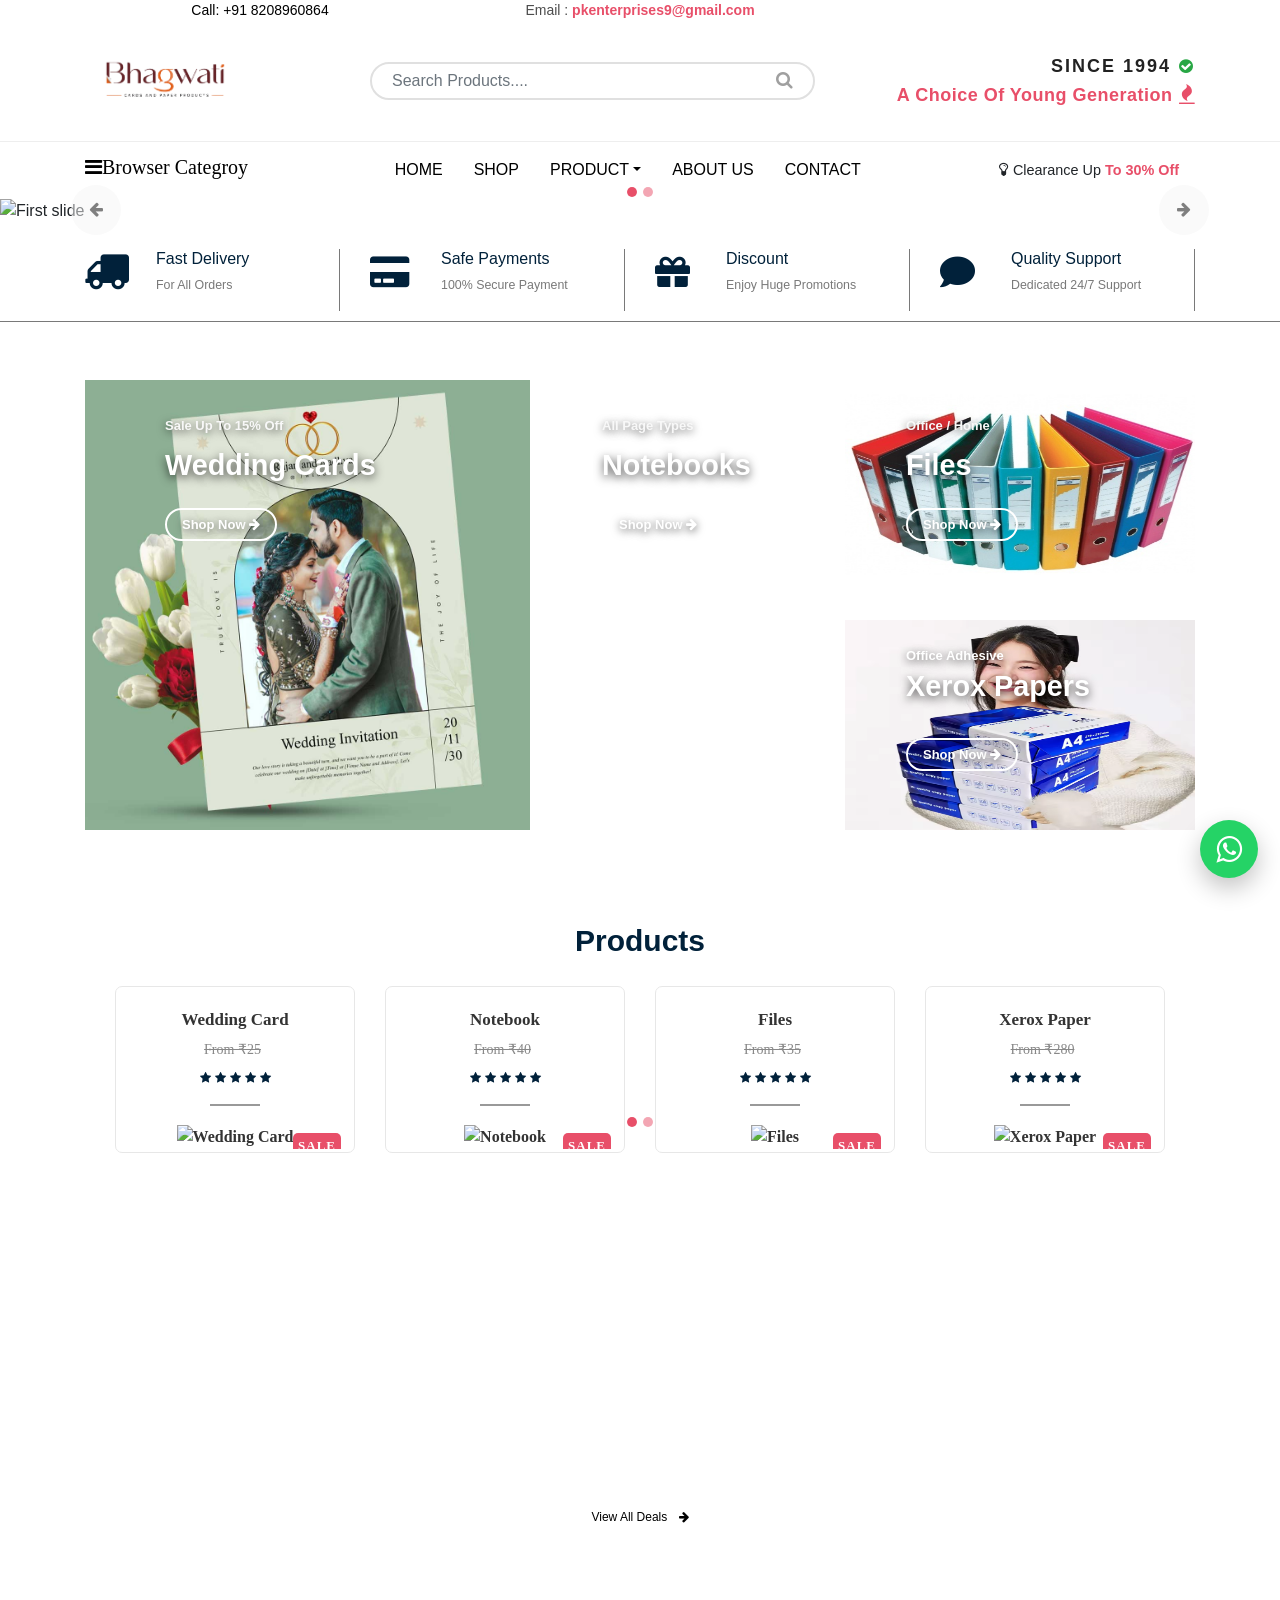
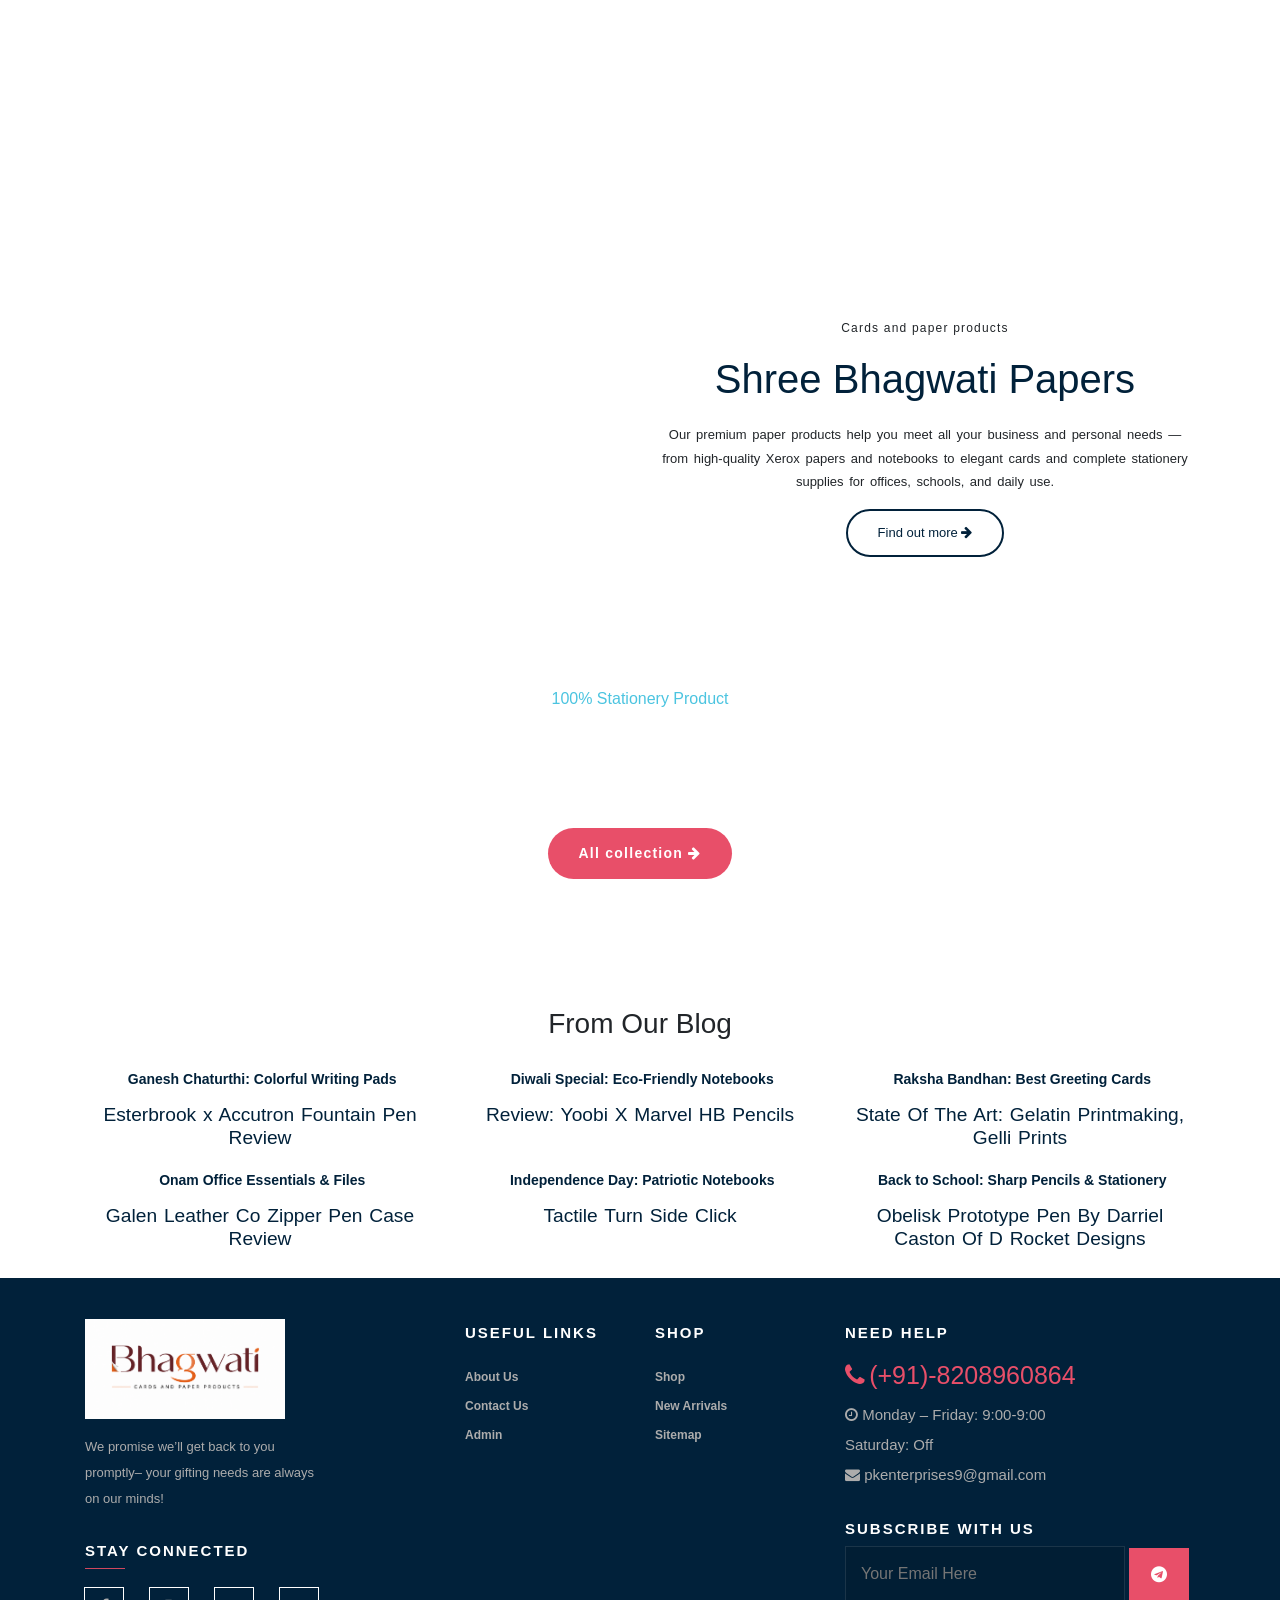
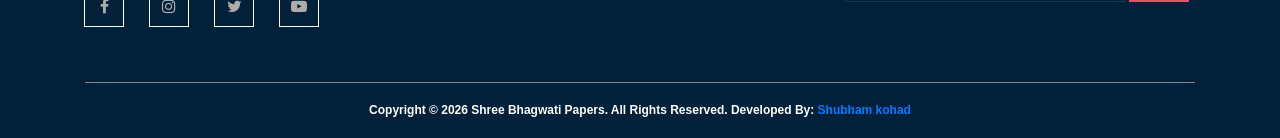
==== commit 222a75a2: "updated as per client" ====
--- a/index.html
+++ b/index.html
@@ -56,48 +56,52 @@
 
         <!------------------------ second-top-navbar-start---------------------------- -->
 
-        <section class="top-navbar-1 d-none d-lg-block d-sm-block" id="top-navbar-1">
-            <div class="container">
-                <div class="row">
-                    <div class="col-lg-3 col-8 col-sm-3">
-                        <img src="/images/official-nobg.png" alt="">
-                    </div>
-
-                    <div class="col-lg-3 col-sm-3 col-4 overlay-2 d-lg-none d-block">
-                        <ul>
-                            <li><a href=" "><i class="fa fa-user " aria-hidden="true "></i></a></li>
-                            <li><a href=" "><i class="fa fa-heart-o " aria-hidden="true "></i></a></li>
-                        </ul>
-                    </div>
-                    <div class="col-lg-6 col-12 col-sm-6 mt-2 ">
-                        <div class="row overlay-1">
-                            <div class="col-lg-7  col-6 col-sm-7 ">
-                                <input type="search" class="form-control  " name="" id="" aria-describedby="helpId"
-                                    placeholder="Search Products....">
-                                <span class="wrap"></span>
-                            </div>
-                            <div class="col-lg-4 col-4 col-sm-3 ">
-
-
-                             
-
-                            </div>
-                            <div class="col-lg-1 col-2 col-sm-2 mt-2 ">
-                                <a href=" ">
-                                    <i class="fa fa-search " style="color: #000;"></i>
-
-                                </a>
-                            </div>
-                        </div>
-
-
-                    </div>
-
-
-                   
-                </div>
-            </div>
-        </section>
+     <section class="top-navbar-1 d-none d-lg-block" id="top-navbar-1" style="background-color: #fff; padding: 20px 0; border-bottom: 1px solid #eee;">
+    <div class="container">
+        <div class="row align-items-center">
+            
+            <!-- 1. LOGO COL -->
+            <div class="col-lg-3 col-md-3">
+                <img src="/images/official-nobg.png" alt="Logo" style="max-height: 80px; width: auto; display: block;">
+            </div>
+
+            <!-- 2. WIDER SEARCH BAR -->
+            <div class="col-lg-5 col-md-5"> <!-- Adjusted slightly to 5 to give text more side-room -->
+                <form action="" method="GET" style="width: 100%;">
+                    <div class="input-group" style="position: relative; width: 100%;">
+                        <input type="search" class="form-control" placeholder="Search Products...." aria-label="Search" 
+                            style="border: 2px solid #e0e0e0; border-radius: 30px; padding: 14px 50px 14px 20px; font-size: 16px; width: 100%;">
+                        <span style="position: absolute; right: 22px; top: 50%; transform: translateY(-50%); z-index: 10; pointer-events: none;">
+                            <i class="fa fa-search" style="color: #a0a0a0; font-size: 18px;"></i>
+                        </span>
+                    </div>
+                </form>
+            </div>
+
+            <!-- 3. BRAND SLOGAN COL (With Trendy Icons & Animations) -->
+            <div class="col-lg-4 col-md-4 text-end">
+                <div style="line-height: 1.4; padding: 5px 0;">
+                    
+                    <!-- Animated "Since 1994" + Verified/History Icon -->
+                    <div class="animate-since" style="color: #222; font-weight: 800; text-transform: uppercase; letter-spacing: 2px; font-size: 18px; display: flex; align-items: center; justify-content: flex-end; margin-bottom: 4px;">
+                        <span>Since 1994</span>
+                        <i class="fa fa-check-circle" style="color: #28a745; font-size: 16px; margin-left: 8px;" title="Established & Verified"></i>
+                    </div>
+                    
+                    <!-- Animated Slogan + Pulsing Fire Icon -->
+                    <div class="animate-slogan" style="color: #E84F69; font-weight: 700; font-size: 18px; letter-spacing: 0.5px; white-space: nowrap; display: flex; align-items: center; justify-content: flex-end;">
+                        <span>A Choice Of Young Generation</span>
+                        <span class="trending-fire-icon">
+                            <i class="fa fa-fire" style="color: #E84F69; font-size: 20px;"></i>
+                        </span>
+                    </div>
+
+                </div>
+            </div>
+            
+        </div>
+    </div>
+</section>
 
         <!------------------------ second-top-navbar-end---------------------------- -->
 
@@ -270,7 +274,7 @@
                                 <a href="#"><i class="fa fa-phone"></i>&nbsp;+91 8208960864 </a>
                             </div>
                             <div class="single-mobile-header-info">
-                                <i class="fa fa-clock-o"></i>&nbsp; Monday – Friday: 9:00-9:00 Saturday: Off
+                                <i class="fa fa-clock-o"></i>&nbsp; Monday – Saturday: 11:00-8:00 Sunday: Off
                             </div>
                         </div>
                     </div>
--- a/style.css
+++ b/style.css
@@ -164,7 +164,7 @@
 
 #top-navbar-1 {
     background-color: #F5F5F5;
-    padding: 15px 0;
+   
     display: flex;
     justify-content: center;
     align-items: center;
@@ -188,14 +188,15 @@
 
 #top-navbar-1 img {
     display: block;
-    max-height: 70px;
-    width: auto;
-    padding: 5px;
+    max-height: 100px;
+    width: 100%;
+    
 }
 
 #top-navbar-1 input {
     width: 100%;
     border: none;
+    
 }
 
 #top-navbar-1 input:focus {
@@ -1481,10 +1482,396 @@
     max-width: 100%;
 }
 
+#contact-section {
+    padding: 60px 0;
+    background: linear-gradient(180deg, #faf7ff 0%, #fff 100%);
+}
+
+#contact-section .breadcrumb {
+    flex-wrap: wrap;
+    margin-bottom: 18px;
+}
+
+#contact-section .contact-card {
+    background: #ffffff;
+    border: 1px solid rgba(46, 42, 86, 0.08);
+    border-radius: 24px;
+    box-shadow: 0 28px 60px rgba(22, 34, 81, 0.08);
+}
+
+#contact-section .contact-hero {
+    min-height: 260px;
+    display: flex;
+    align-items: center;
+}
+
+#contact-section .hero-chip {
+    display: inline-flex;
+    align-items: center;
+    justify-content: center;
+    padding: 10px 18px;
+    background: rgba(232, 79, 105, 0.12);
+    color: #E84F69;
+    font-weight: 700;
+    letter-spacing: 0.08em;
+    border-radius: 999px;
+    text-transform: uppercase;
+    margin-bottom: 18px;
+}
+
+#contact-section .contact-hero h1 {
+    font-size: 42px;
+    line-height: 1.08;
+    color: #08122E;
+    margin-bottom: 20px;
+}
+
+#contact-section .contact-hero p {
+    max-width: 780px;
+    color: #5B5B71;
+    font-size: 16px;
+}
+
+#contact-section .hero-quickstats {
+    width: 100%;
+    max-width: 320px;
+}
+
+#contact-section .hero-stat {
+    background: #F6F2FF;
+    border-radius: 18px;
+    padding: 18px 20px;
+    border: 1px solid rgba(142, 88, 255, 0.12);
+}
+
+#contact-section .hero-stat strong {
+    display: block;
+    font-size: 18px;
+    color: #231E4A;
+    margin-bottom: 4px;
+}
+
+#contact-section .hero-stat span {
+    display: block;
+    color: #5B5B71;
+    font-size: 14px;
+}
+
+#contact-section .contact-info-card h2,
+#contact-section .location-card h2,
+#contact-section .contact-form h2,
+#contact-section .contact-map h2 {
+    font-size: 28px;
+    margin-bottom: 16px;
+    color: #08122E;
+}
+
+#contact-section .contact-info-card p,
+#contact-section .contact-form p,
+#contact-section .contact-map p {
+    color: #5B5B71;
+    line-height: 1.75;
+}
+
+#contact-section .contact-item {
+    display: flex;
+    gap: 18px;
+    align-items: flex-start;
+}
+
+#contact-section .icon-wrapper {
+    width: 52px;
+    height: 52px;
+    border-radius: 18px;
+    display: inline-flex;
+    align-items: center;
+    justify-content: center;
+    color: #fff;
+    font-size: 18px;
+}
+
+#contact-section .bg-soft-pink {
+    background: linear-gradient(135deg, rgba(232, 79, 105, 0.15), rgba(233, 120, 154, 0.15));
+    color: #E84F69;
+}
+
+#contact-section .bg-soft-purple {
+    background: linear-gradient(135deg, rgba(153, 104, 255, 0.16), rgba(141, 83, 255, 0.16));
+    color: #6E4BFF;
+}
+
+#contact-section .bg-soft-blue {
+    background: linear-gradient(135deg, rgba(84, 120, 255, 0.16), rgba(118, 153, 255, 0.16));
+    color: #3753F6;
+}
+
+#contact-section .contact-item h5 {
+    margin-bottom: 6px;
+    font-size: 16px;
+    color: #231E4A;
+}
+
+#contact-section .contact-item a,
+#contact-section .contact-item p {
+    color: #5B5B71;
+    font-size: 15px;
+}
+
+#contact-section .location-card {
+    border-color: rgba(142, 88, 255, 0.14);
+}
+
+#contact-section .section-header {
+    margin-bottom: 26px;
+}
+
+#contact-section .section-label {
+    display: inline-flex;
+    padding: 8px 16px;
+    background: rgba(127, 63, 255, 0.08);
+    color: #6438FF;
+    font-size: 13px;
+    font-weight: 700;
+    border-radius: 999px;
+    letter-spacing: 0.08em;
+    text-transform: uppercase;
+    margin-bottom: 12px;
+}
+
+#contact-section .section-header h2 {
+    font-size: 30px;
+    margin-bottom: 12px;
+}
+
+#contact-section .section-header p {
+    color: #5B5B71;
+    font-size: 15px;
+    line-height: 1.8;
+}
+
+#contact-section .location-grid {
+    display: grid;
+    gap: 18px;
+    grid-template-columns: 1fr;
+}
+
+#contact-section .location-entry {
+    background: #FFFFFF;
+    border: 1px solid rgba(142, 88, 255, 0.12);
+    border-radius: 24px;
+    padding: 22px 24px;
+    box-shadow: 0 28px 44px rgba(92, 82, 196, 0.07);
+    transition: transform 0.2s ease, box-shadow 0.2s ease;
+}
+
+@media only screen and (min-width: 992px) {
+    #contact-section .location-grid {
+        grid-template-columns: repeat(2, minmax(0, 1fr));
+    }
+}
+#contact-section .location-entry:hover {
+    transform: translateY(-4px);
+    box-shadow: 0 32px 60px rgba(92, 82, 196, 0.1);
+}
+
+#contact-section .location-head {
+    display: flex;
+    flex-wrap: wrap;
+    justify-content: space-between;
+    gap: 14px;
+    align-items: flex-start;
+    margin-bottom: 14px;
+}
+
+#contact-section .location-entry h5 {
+    margin-bottom: 6px;
+    font-size: 18px;
+    color: #231E4A;
+}
+
+#contact-section .location-tag {
+    display: inline-flex;
+    color: #7F3FFF;
+    font-size: 14px;
+    font-weight: 600;
+    line-height: 1.3;
+}
+
+#contact-section .badge {
+    display: inline-flex;
+    align-items: center;
+    justify-content: center;
+    padding: 8px 14px;
+    border-radius: 999px;
+    font-size: 12px;
+    font-weight: 700;
+    text-transform: uppercase;
+    letter-spacing: 0.08em;
+    background: rgba(127, 63, 255, 0.08);
+    color: #6438FF;
+}
+
+#contact-section .badge-primary {
+    background: rgba(232, 79, 105, 0.12);
+    color: #E84F69;
+}
+
+#contact-section .badge-secondary {
+    background: rgba(56, 108, 255, 0.12);
+    color: #3753F6;
+}
+
+#contact-section .location-entry p {
+    margin-bottom: 10px;
+    color: #5B5B71;
+    font-size: 15px;
+}
+
+#contact-section .location-meta {
+    margin-bottom: 12px;
+    font-size: 15px;
+    color: #5B5B71;
+    font-weight: 600;
+}
+
+#contact-section .location-link {
+    display: inline-flex;
+    align-items: center;
+    gap: 8px;
+    color: #7F3FFF;
+    font-weight: 700;
+    font-size: 14px;
+    text-decoration: none;
+}
+
+#contact-section .location-link:hover {
+    text-decoration: underline;
+}
+
+#contact-section .contact-form .form-control {
+    border-radius: 16px;
+    border: 1px solid rgba(51, 62, 89, 0.12);
+    padding: 18px 18px;
+    background: #FFFFFF;
+    color: #333;
+    box-shadow: none;
+}
+
+#contact-section .contact-form textarea {
+    min-height: 170px;
+}
+
+#contact-section .btn-submit {
+    border-radius: 999px;
+    padding: 15px 34px;
+    font-weight: 700;
+    box-shadow: 0 16px 28px rgba(232, 79, 105, 0.18);
+}
+
+#contact-section .contact-map {
+    border-color: rgba(46, 42, 86, 0.08);
+}
+
+#contact-section .map-actions .btn {
+    background: #fff;
+    color: #231E4A;
+    border-color: rgba(46, 42, 86, 0.12);
+    border-radius: 999px;
+    font-weight: 700;
+}
+
+#contact-section .map-actions .btn:hover {
+    background: #F5F0FF;
+}
+
+#contact-section .map-frame {
+    border-radius: 20px;
+    overflow: hidden;
+    border: 1px solid rgba(46, 42, 86, 0.12);
+}
+
+#contact-section .map-frame iframe {
+    height: 450px;
+}
+
+@media only screen and (max-width: 991px) {
+    #contact-section .contact-hero {
+        min-height: auto;
+    }
+
+    #contact-section .contact-hero h1 {
+        font-size: 32px;
+    }
+}
+
 @media only screen and (max-width: 767px) {
     #contact-section {
-        padding: 24px 0;
-    }
+        padding: 36px 0;
+    }
+
+    #contact-section .contact-card,
+    #contact-section .contact-hero {
+        padding: 28px;
+    }
+
+    #contact-section .hero-quickstats {
+        max-width: 100%;
+    }
+
+    #contact-section .contact-item {
+        flex-direction: column;
+        gap: 12px;
+    }
+
+    #contact-section .map-frame iframe {
+        height: 320px;
+    }
+
+    #contact-section .contact-hero h1 {
+        font-size: 28px;
+    }
+}
+
+@media only screen and (max-width: 575px) {
+    #contact-section .hero-chip,
+    #contact-section .hero-stat {
+        padding: 12px 16px;
+    }
+}
+
+@media only screen and (max-width: 767px) {
+    #contact-section .row.mb-5 {
+        margin-bottom: 24px !important;
+    }
+
+    #contact-section .box,
+    #contact-section .box.p-4,
+    #contact-section .box.p-5 {
+        padding: 18px !important;
+    }
+
+    #contact-section .box h1 {
+        font-size: 24px;
+    }
+
+    #contact-section .box h2 {
+        font-size: 22px;
+    }
+
+    #contact-section .box p,
+    #contact-section .box a {
+        font-size: 14px;
+    }
+
+    #contact-section .box button {
+        width: 100%;
+        padding: 12px 16px !important;
+    }
+
+    #contact-section iframe {
+        height: 300px;
+    }
+}
 
     #contact-section .row.mb-5 {
         margin-bottom: 24px !important;
@@ -2804,3 +3191,48 @@
 
 
 /* sign-up-page-end */
+
+
+@keyframes slideDown {
+        from {
+            opacity: 0;
+            transform: translateY(-15px);
+        }
+        to {
+            opacity: 1;
+            transform: translateY(0);
+        }
+    }
+
+    @keyframes slideUp {
+        from {
+            opacity: 0;
+            transform: translateY(15px);
+        }
+        to {
+            opacity: 1;
+            transform: translateY(0);
+        }
+    }
+
+    /* Subtle pulsing effect for the trendy fire icon */
+    @keyframes pulseGlow {
+        0% { transform: scale(1); opacity: 0.9; }
+        50% { transform: scale(1.15); opacity: 1; filter: drop-shadow(0 0 5px rgba(232, 79, 105, 0.4)); }
+        100% { transform: scale(1); opacity: 0.9; }
+    }
+
+    .animate-since {
+        animation: slideDown 0.8s ease-out forwards;
+    }
+
+    .animate-slogan {
+        animation: slideUp 0.8s ease-out 0.3s forwards;
+        opacity: 0; 
+    }
+
+    .trending-fire-icon {
+        display: inline-block;
+        animation: pulseGlow 2s infinite ease-in-out;
+        margin-left: 6px;
+    }
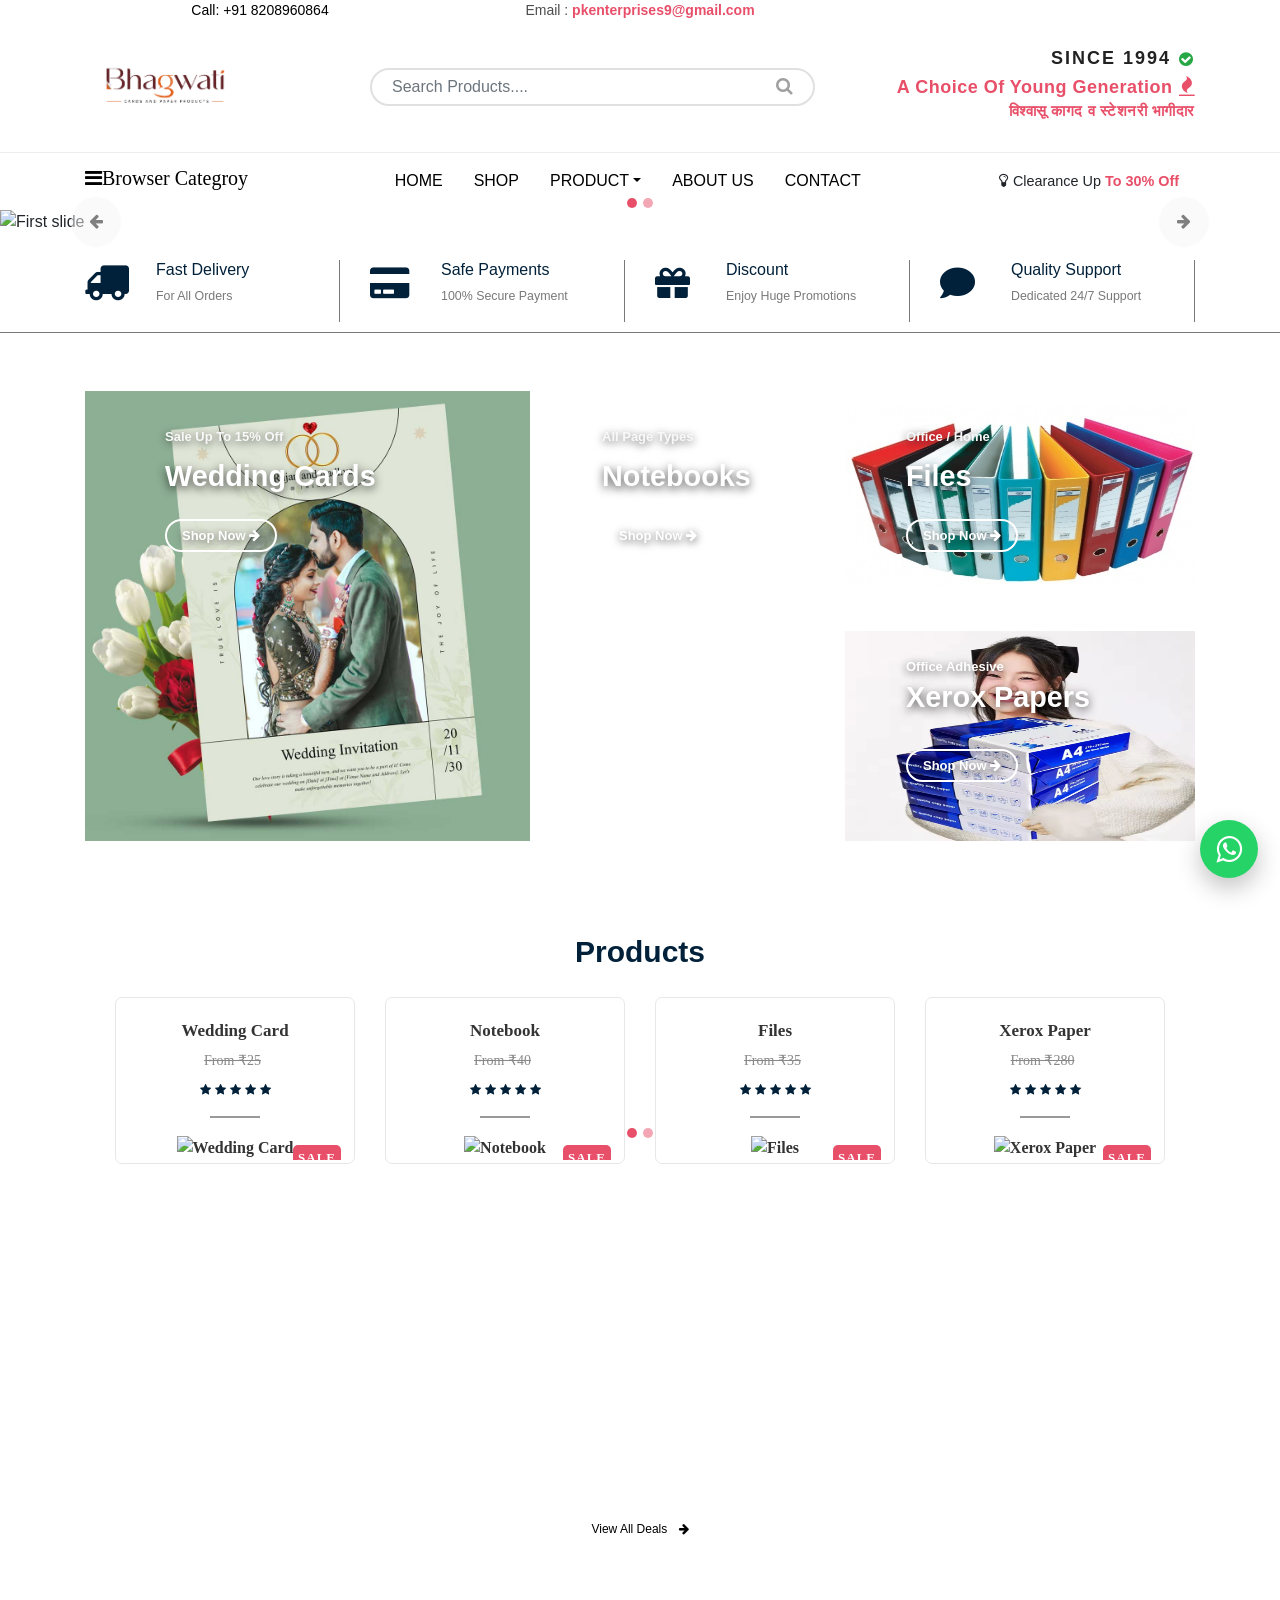
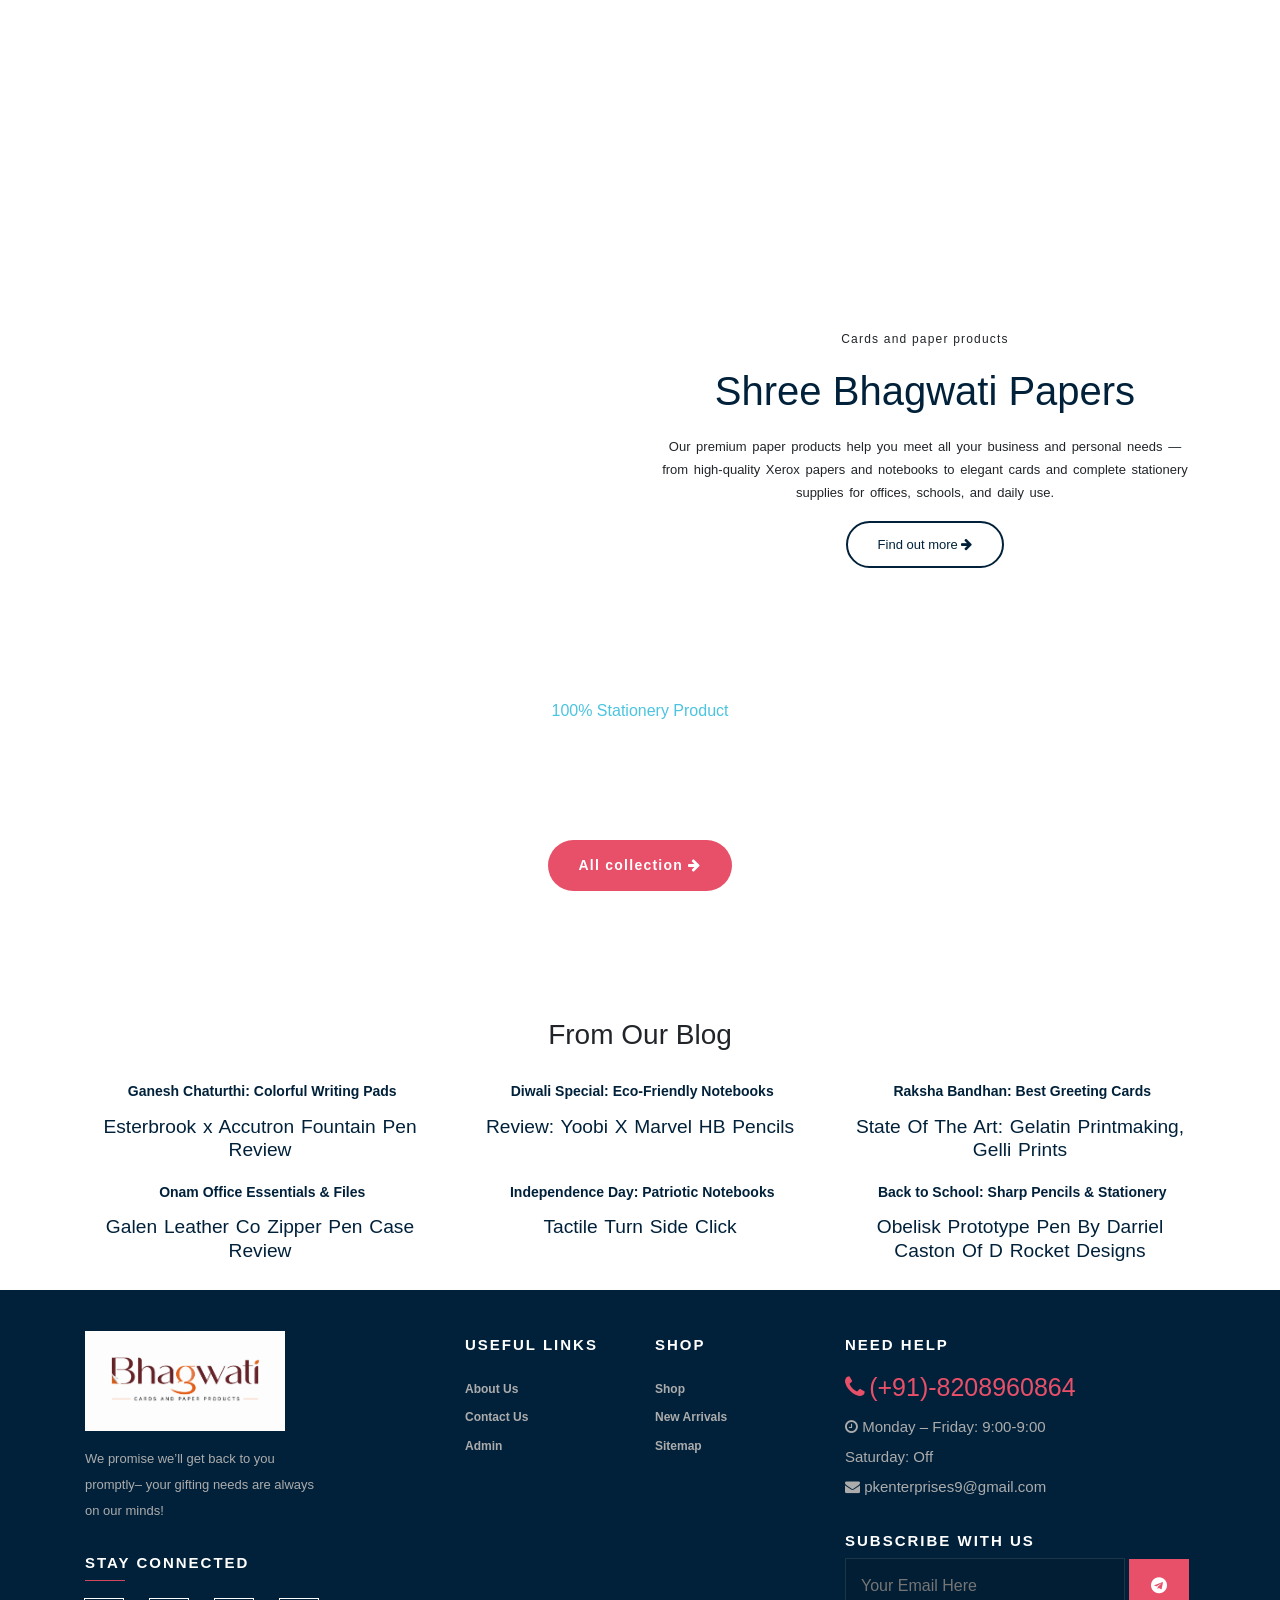
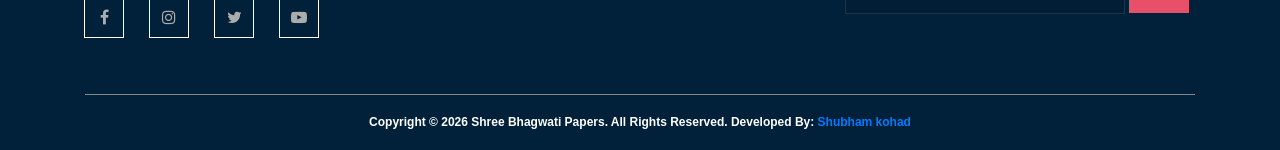
==== commit ac86c8a3: "updates" ====
--- a/index.html
+++ b/index.html
@@ -87,6 +87,8 @@
                         <span>Since 1994</span>
                         <i class="fa fa-check-circle" style="color: #28a745; font-size: 16px; margin-left: 8px;" title="Established & Verified"></i>
                     </div>
+
+                  
                     
                     <!-- Animated Slogan + Pulsing Fire Icon -->
                     <div class="animate-slogan" style="color: #E84F69; font-weight: 700; font-size: 18px; letter-spacing: 0.5px; white-space: nowrap; display: flex; align-items: center; justify-content: flex-end;">
@@ -94,6 +96,10 @@
                         <span class="trending-fire-icon">
                             <i class="fa fa-fire" style="color: #E84F69; font-size: 20px;"></i>
                         </span>
+                    </div>
+                      <!-- Marathi Slogan -->
+                    <div style="color: #E84F69; font-weight: 700; font-size: 15px; letter-spacing: 0.5px; margin-bottom: 6px; text-align: right;">
+                        विश्वासू कागद व स्टेशनरी भागीदार
                     </div>
 
                 </div>
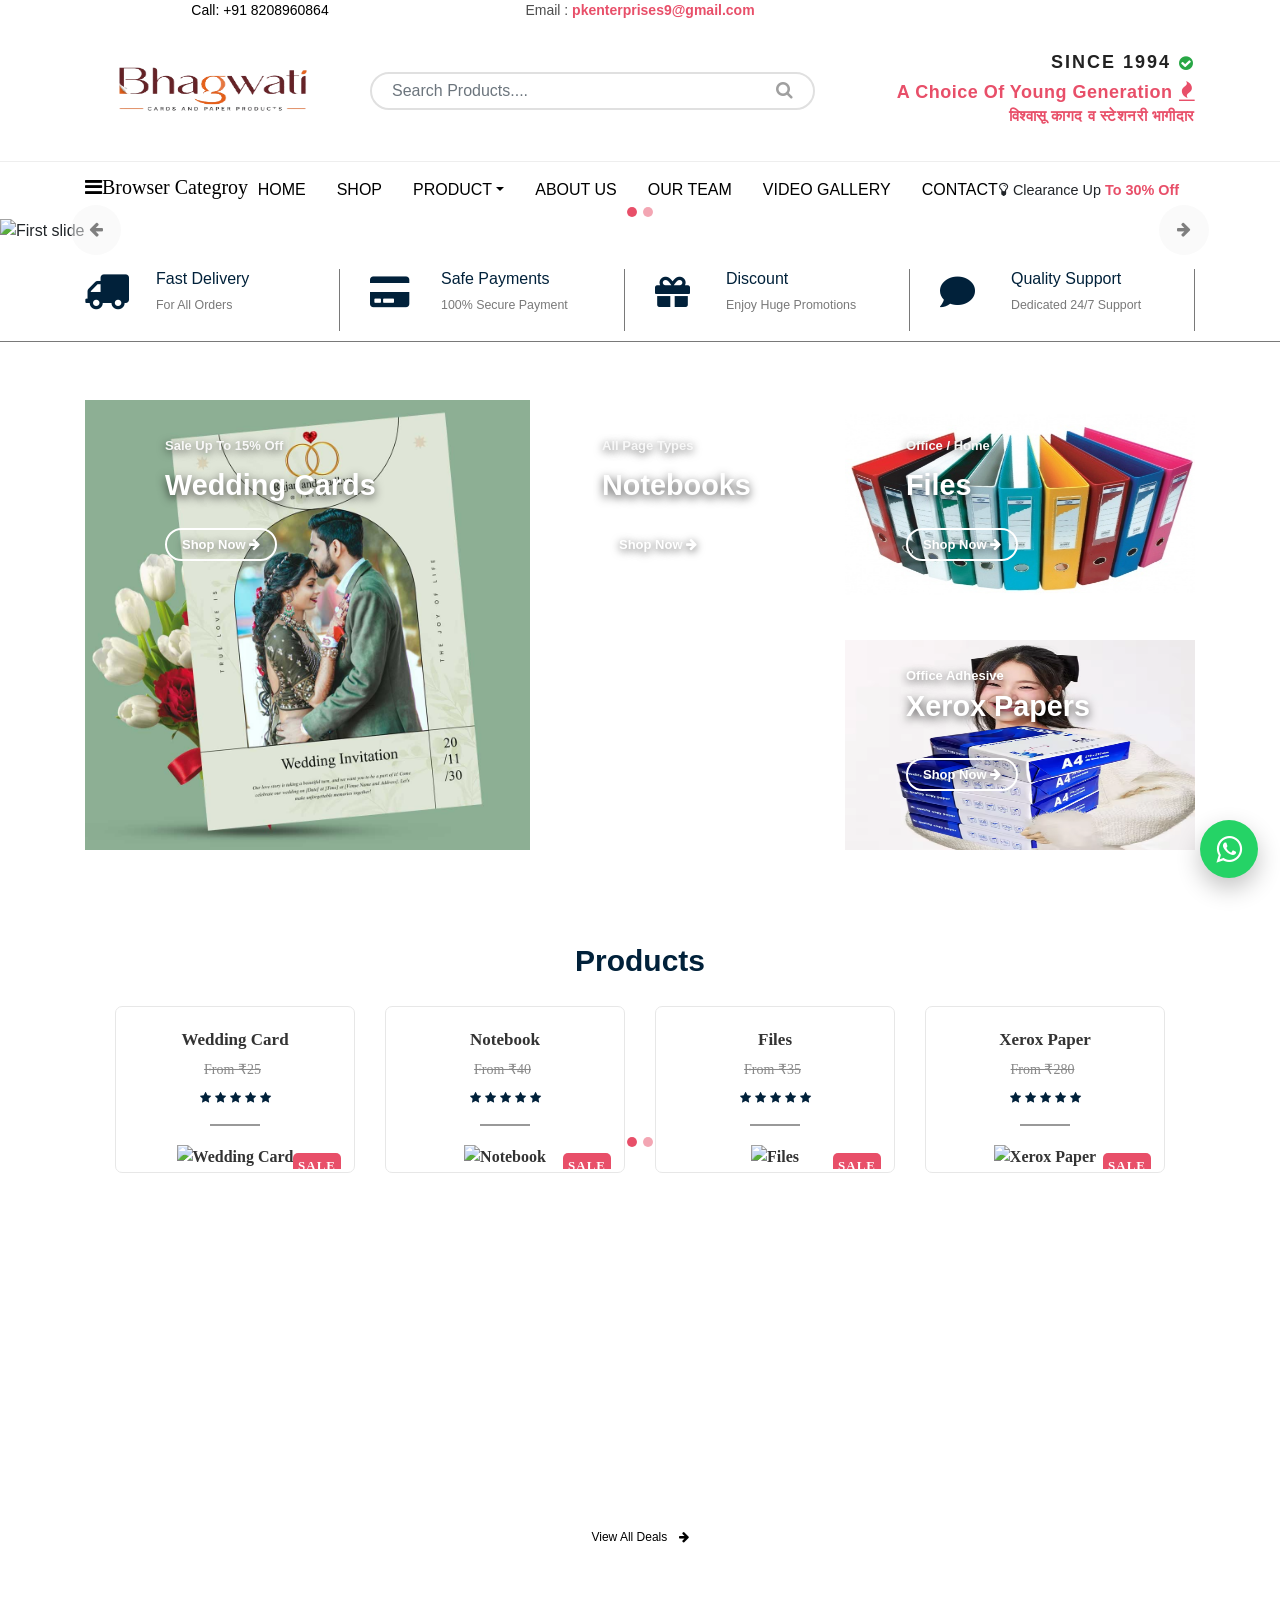
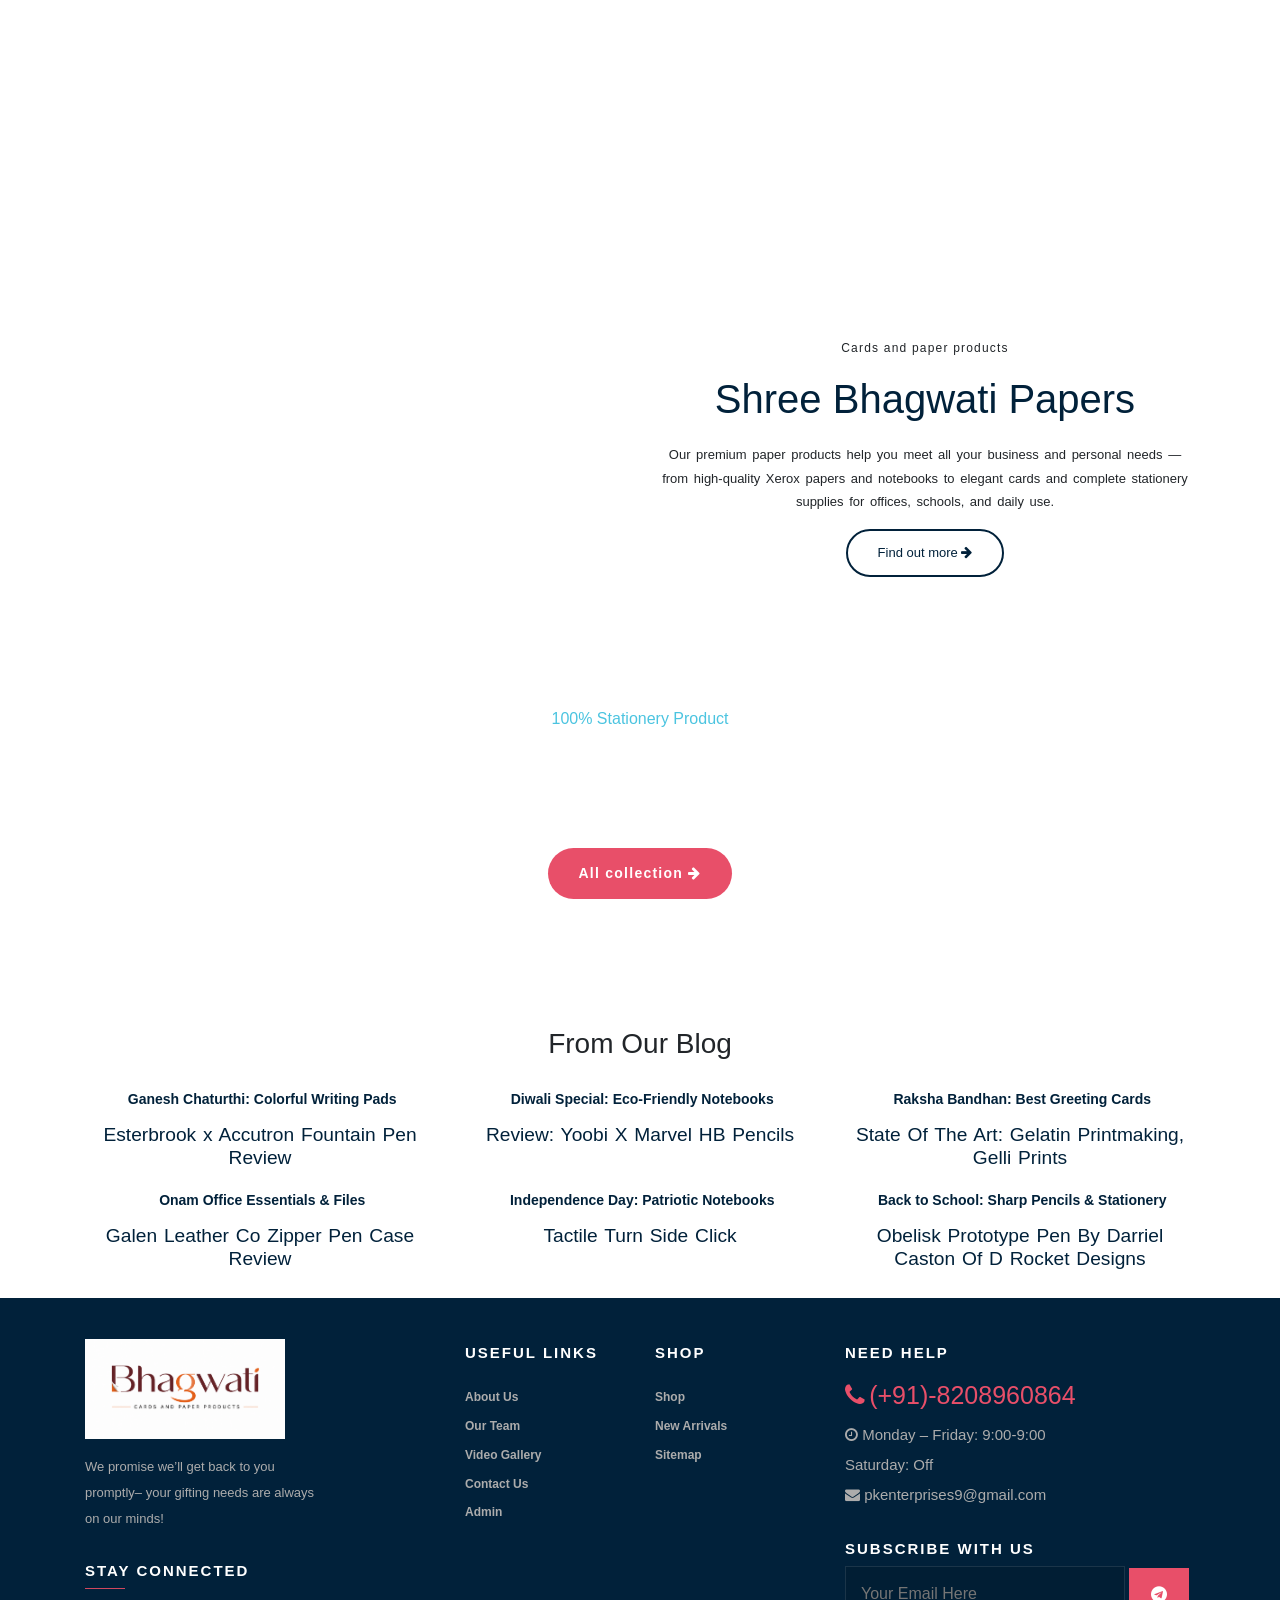
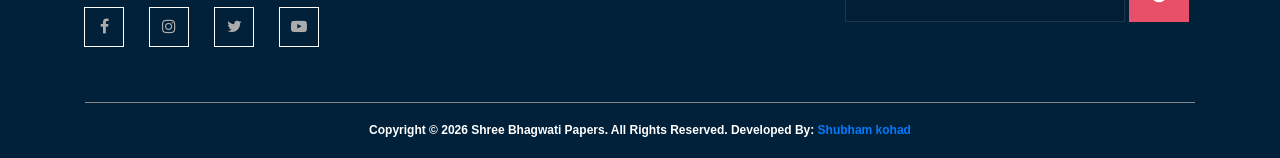
==== commit bc7a2ca5: "new updates" ====
--- a/index.html
+++ b/index.html
@@ -7,6 +7,24 @@
     <!-- Required meta tags -->
     <meta charset="utf-8">
     <meta name="viewport" content="width=device-width, initial-scale=1, shrink-to-fit=no">
+    <meta name="description" content="Bhagwati Cards and Paper Products offers premium paper products, stationery, and gift supplies in Nagpur with fast delivery and trusted quality since 1994.">
+    <meta name="keywords" content="Bhagwati cards, paper products, stationery, notebooks, school supplies, office supplies, gift cards, Nagpur stationery">
+    <meta name="robots" content="index, follow">
+    <link rel="canonical" href="index.html">
+    <meta property="og:title" content="Bhagwati Cards and Paper Products | Home">
+    <meta property="og:description" content="Explore Bhagwati Cards and Paper Products for quality paper, stationery, and gift supplies in Nagpur.">
+    <meta property="og:url" content="index.html">
+    <meta property="og:type" content="website">
+    <meta property="og:image" content="/images/official-nobg.png">
+    <meta name="twitter:card" content="summary_large_image">
+    <meta name="twitter:title" content="Bhagwati Cards and Paper Products | Home">
+    <meta name="twitter:description" content="Premium paper products and stationery supplies from Bhagwati Cards and Paper Products.">
+
+    <!-- Favicon -->
+    <link rel="icon" type="/images/official-nobg.png" href="favicon.png">
+    <link rel="shortcut icon" href="favicon.ico">
+    <link rel="apple-touch-icon" href="favicon.png">
+
 
     <!-- Bootstrap CSS -->
     <link rel="stylesheet" href="style.css">
@@ -62,7 +80,7 @@
             
             <!-- 1. LOGO COL -->
             <div class="col-lg-3 col-md-3">
-                <img src="/images/official-nobg.png" alt="Logo" style="max-height: 80px; width: auto; display: block;">
+                    <img src="/images/official-nobg.png" alt="Logo" style="max-height: 100px; width: 20rem; display: block;">
             </div>
 
             <!-- 2. WIDER SEARCH BAR -->
@@ -143,7 +161,7 @@
                                                         <div class="maincat-dropdown-list"></div>
                                                     </div>
                                                     <div class="col-lg-6">
-                                                        <img src="/images/menu-2.jpg" alt="" srcset="">
+                                                        <img src="/images/menu-2.jpg" alt="Stationery product category menu" srcset="">
                                                     </div>
 
                                                 </div>
@@ -153,6 +171,12 @@
                                  
                                     <li class="nav-item">
                                         <a class="nav-link" href="about.htm">ABOUT US</a>
+                                    </li>
+                                    <li class="nav-item">
+                                        <a class="nav-link" href="Team.html">OUR TEAM</a>
+                                    </li>
+                                    <li class="nav-item">
+                                        <a class="nav-link" href="VideoGallery.html">VIDEO GALLERY</a>
                                     </li>
                                     <li class="nav-item">
                                         <a class="nav-link" href="Contact.html">CONTACT</a>
@@ -263,6 +287,8 @@
                     </div>
                 </div>
                 <a class="nav-link" href="about.htm">ABOUT US</a>
+                <a class="nav-link" href="Team.html">OUR TEAM</a>
+                <a class="nav-link" href="VideoGallery.html">VIDEO GALLERY</a>
                 <a class="nav-link" href="Contact.html">CONTACT</a>
                 <div class="mobile-navbar-offer">
                     <i class="fa fa-lightbulb-o" aria-hidden="true"></i>
@@ -299,7 +325,7 @@
             <div class="container">
                 <div class="sidebar">
                     <div class="logo">
-                        <a href=""><img src="/images/official-nobg.png" alt=""></a>
+                        <a href=""><img src="/images/official-nobg.png" alt="Bhagwati logo"></a>
                     </div>
                     <div class="bar" onclick="openNav2()">
                         <i class="fa fa-bars" aria-hidden="true" style="color: #000 !important;"></i>
@@ -1004,6 +1030,12 @@
                                 <span> <a href="about.htm">About Us</a></span>
                             </li>
                             <li>
+                                <span><a href="Team.html">Our Team</a></span>
+                            </li>
+                            <li>
+                                <span><a href="VideoGallery.html">Video Gallery</a></span>
+                            </li>
+                            <li>
                                 <span><a href="Contact.html">Contact Us</a></span>
                             </li>
                                  <li>
--- a/style.css
+++ b/style.css
@@ -16,6 +16,162 @@
 
 a {
     text-decoration: none !important;
+}
+
+.inner-page-hero {
+    background: #f8f9fa;
+    border-top: 1px solid #eee;
+    border-bottom: 1px solid #eee;
+    padding: 42px 0 58px;
+}
+
+.inner-page-hero .breadcrumb {
+    padding-left: 0;
+    margin-bottom: 28px;
+}
+
+.section-label {
+    color: #E84F69;
+    display: inline-block;
+    font-size: 13px;
+    font-weight: 800;
+    letter-spacing: 1.5px;
+    margin-bottom: 12px;
+    text-transform: uppercase;
+}
+
+.inner-page-hero h1 {
+    color: #222;
+    font-size: 42px;
+    font-weight: 800;
+    line-height: 1.15;
+    margin-bottom: 14px;
+}
+
+.inner-page-hero p {
+    color: #5f6670;
+    font-size: 17px;
+    line-height: 1.8;
+    margin-bottom: 0;
+}
+
+.team-hero-logo {
+    background: #fff;
+    border: 1px solid #eee;
+    border-radius: 8px;
+    box-shadow: 0 12px 32px rgba(0, 0, 0, 0.08);
+    display: block;
+    margin-left: auto;
+    padding: 26px;
+    width: min(100%, 360px);
+}
+
+.team-list-section,
+.video-grid-section {
+    padding: 60px 0;
+}
+
+.team-member-card,
+.video-card {
+    background: #fff;
+    border: 1px solid #ececec;
+    border-radius: 8px;
+    box-shadow: 0 10px 24px rgba(0, 0, 0, 0.06);
+    height: 100%;
+    transition: transform 0.25s ease, box-shadow 0.25s ease;
+}
+
+.team-member-card {
+    padding: 34px 26px;
+    text-align: center;
+}
+
+.team-member-card:hover,
+.video-card:hover {
+    box-shadow: 0 16px 36px rgba(0, 0, 0, 0.12);
+    transform: translateY(-5px);
+}
+
+.team-avatar {
+    align-items: center;
+    background: #01213a;
+    border-radius: 50%;
+    color: #fff;
+    display: inline-flex;
+    font-size: 24px;
+    font-weight: 800;
+    height: 86px;
+    justify-content: center;
+    margin-bottom: 22px;
+    width: 86px;
+}
+
+.team-member-card h3,
+.video-card h3 {
+    color: #222;
+    font-size: 22px;
+    font-weight: 800;
+    margin-bottom: 8px;
+}
+
+.team-member-card p,
+.video-card p {
+    color: #747b84;
+    margin-bottom: 0;
+}
+
+.video-thumb {
+    align-items: center;
+    aspect-ratio: 16 / 10;
+    background-position: center;
+    background-size: cover;
+    border-radius: 8px 8px 0 0;
+    display: flex;
+    justify-content: center;
+    overflow: hidden;
+    position: relative;
+}
+
+.video-thumb::before {
+    background: rgba(1, 33, 58, 0.42);
+    content: "";
+    inset: 0;
+    position: absolute;
+}
+
+.video-thumb span {
+    align-items: center;
+    background: #E84F69;
+    border-radius: 50%;
+    color: #fff;
+    display: inline-flex;
+    height: 58px;
+    justify-content: center;
+    position: relative;
+    width: 58px;
+    z-index: 1;
+}
+
+.video-card h3 {
+    padding: 22px 22px 0;
+}
+
+.video-card p {
+    padding: 0 22px 24px;
+}
+
+@media (max-width: 767px) {
+    .inner-page-hero {
+        padding: 30px 0 42px;
+    }
+
+    .inner-page-hero h1 {
+        font-size: 32px;
+    }
+
+    .team-hero-logo {
+        margin: 28px auto 0;
+    }
 }
 
 .whatsapp-float {
@@ -3235,4 +3391,4 @@
         display: inline-block;
         animation: pulseGlow 2s infinite ease-in-out;
         margin-left: 6px;
-    }+    }
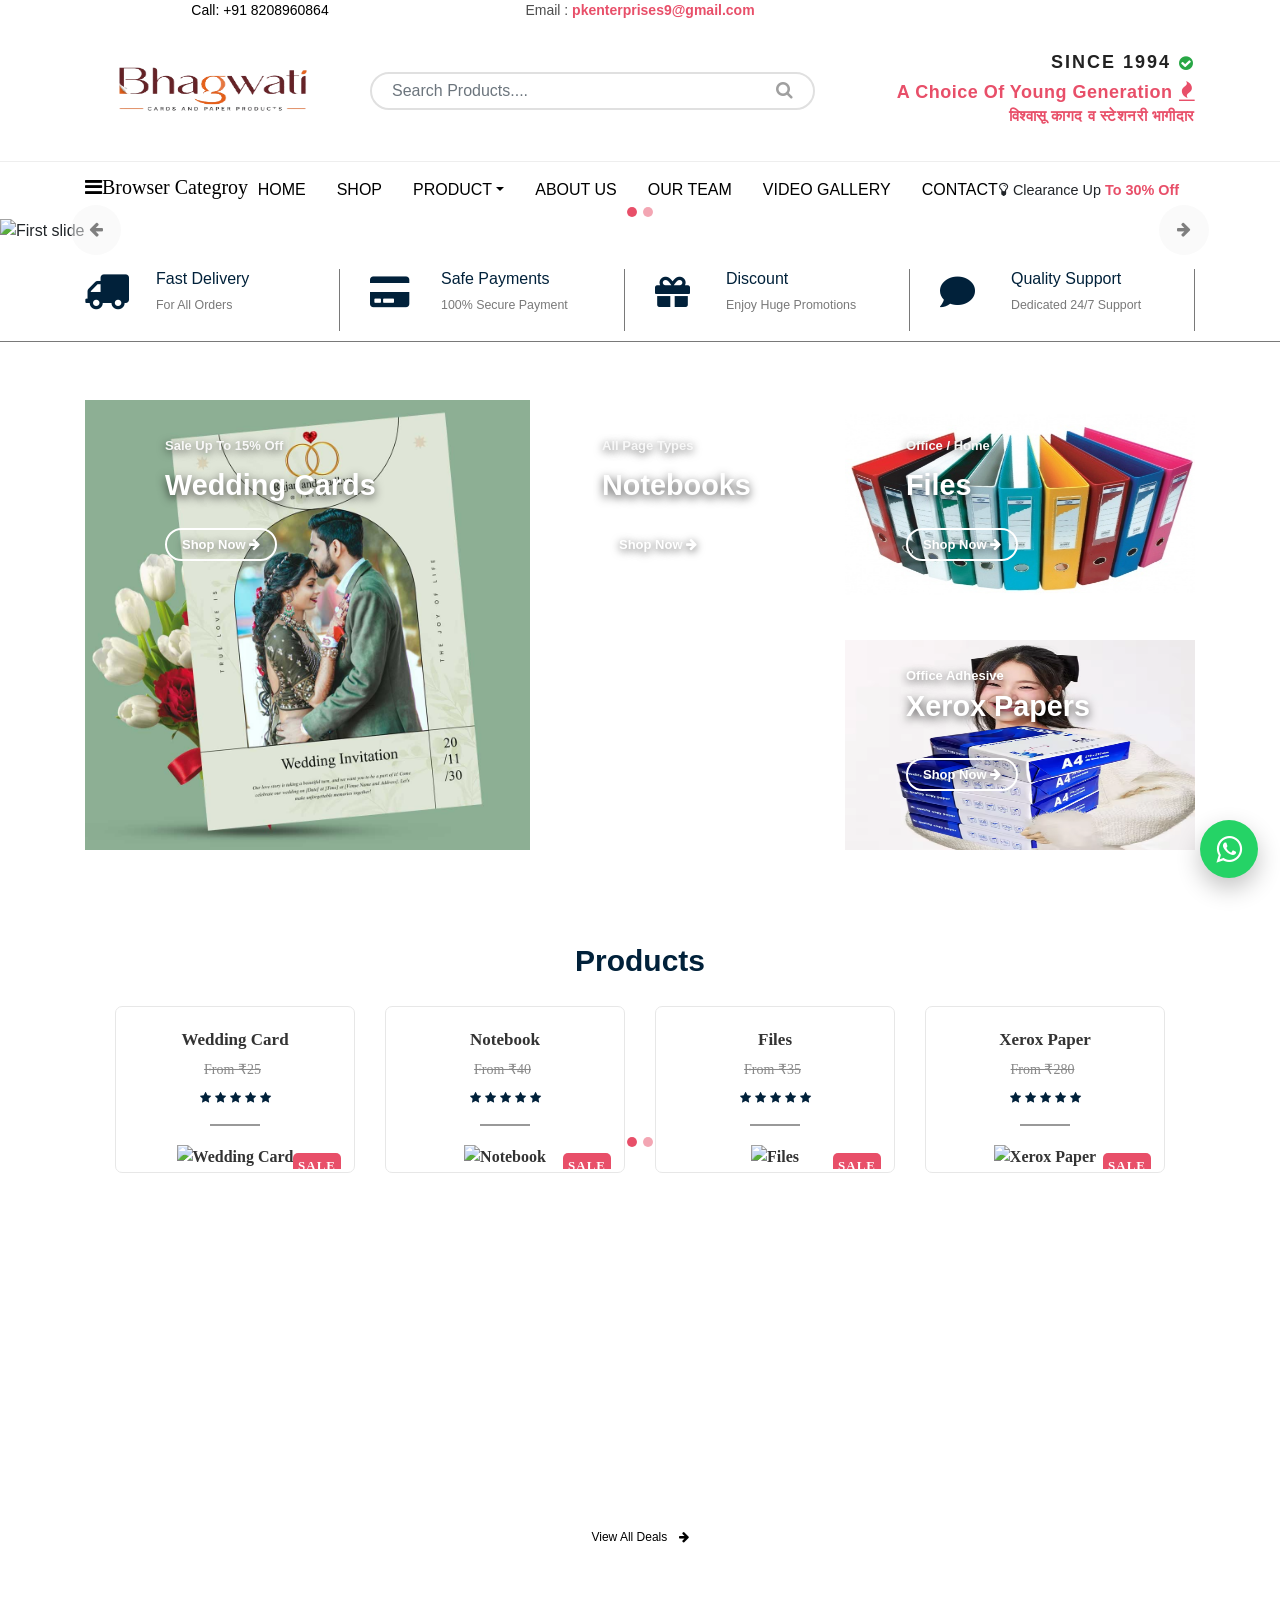
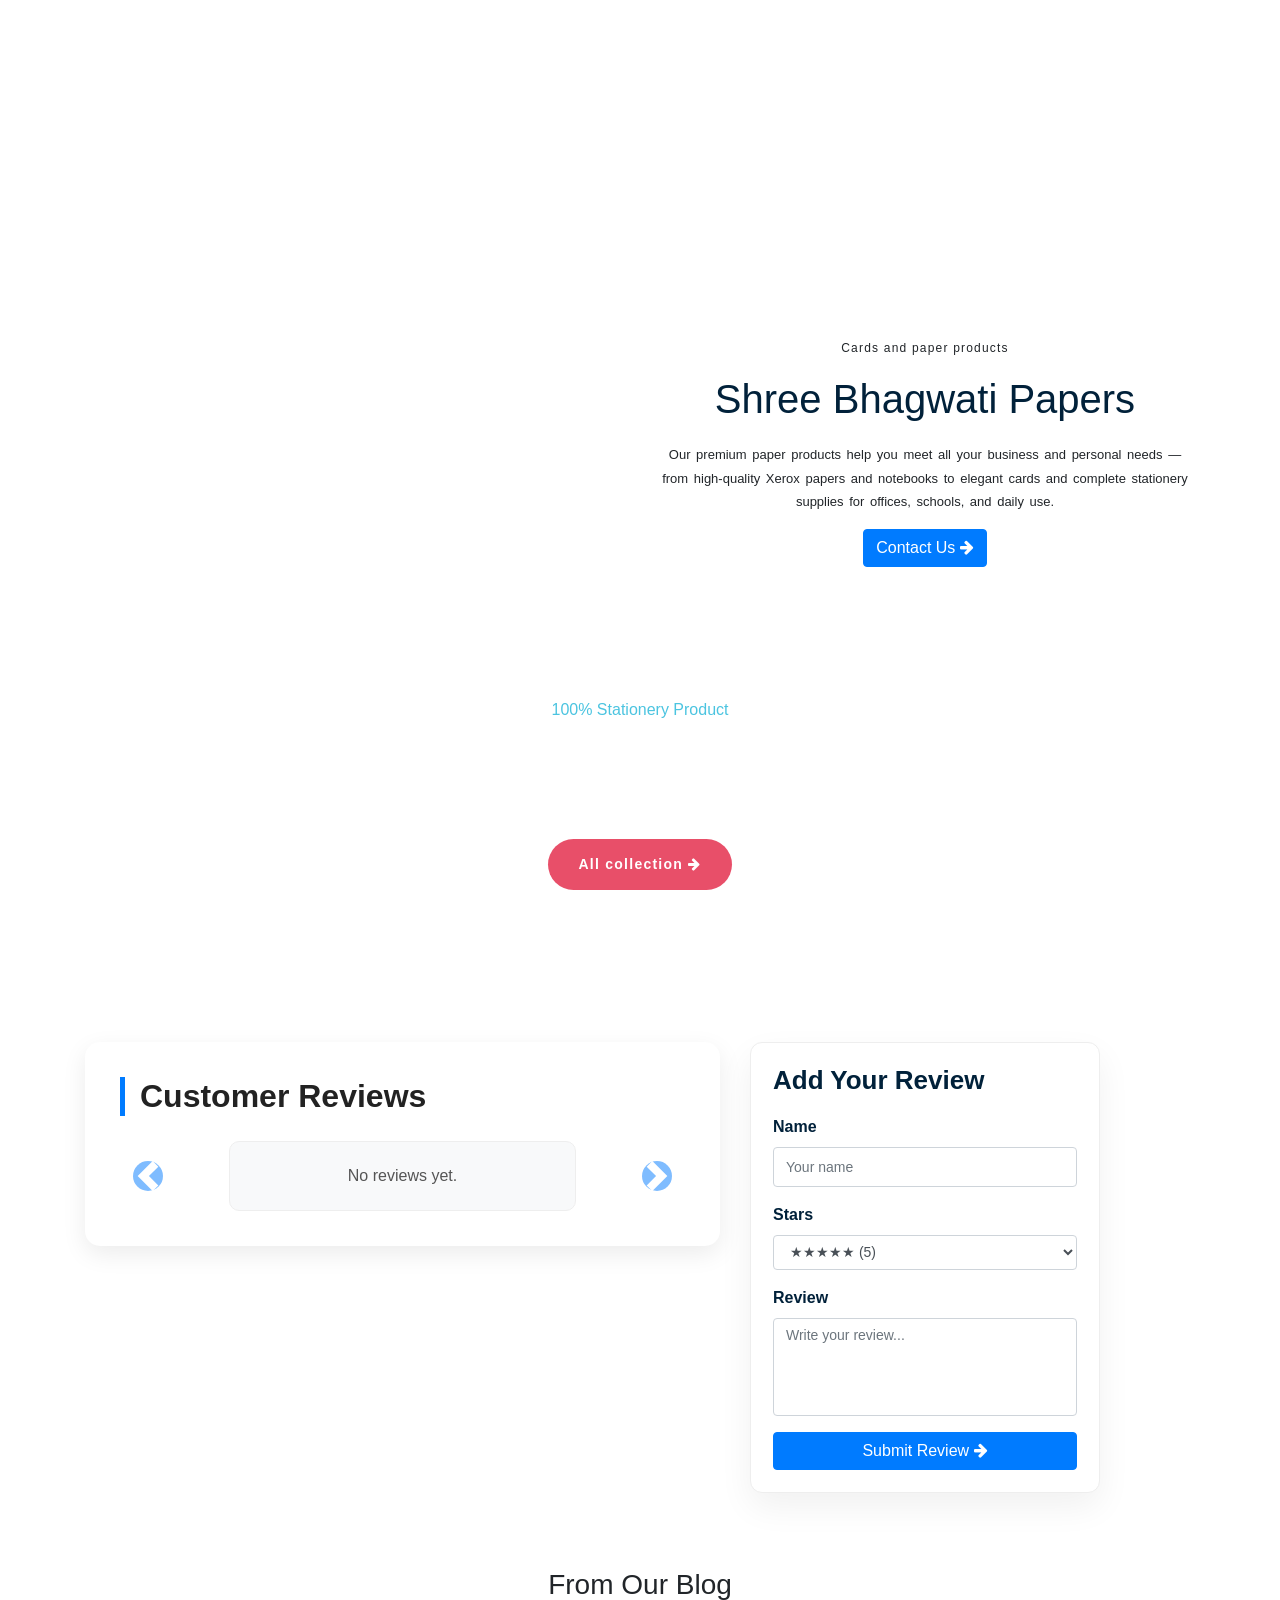
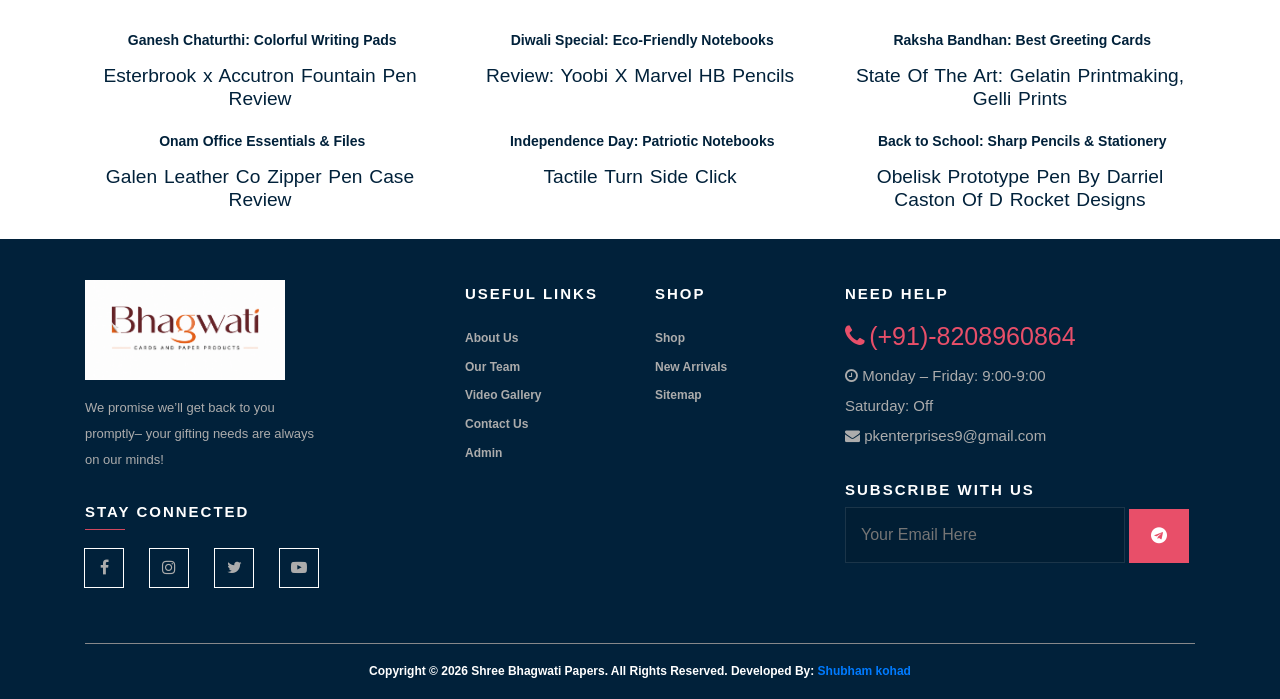
==== commit c3715584: "dednjn" ====
--- a/index.html
+++ b/index.html
@@ -15,13 +15,13 @@
     <meta property="og:description" content="Explore Bhagwati Cards and Paper Products for quality paper, stationery, and gift supplies in Nagpur.">
     <meta property="og:url" content="index.html">
     <meta property="og:type" content="website">
-    <meta property="og:image" content="/images/official-nobg.png">
+    <meta property="og:image" content="images/official-nobg.png">
     <meta name="twitter:card" content="summary_large_image">
     <meta name="twitter:title" content="Bhagwati Cards and Paper Products | Home">
     <meta name="twitter:description" content="Premium paper products and stationery supplies from Bhagwati Cards and Paper Products.">
 
     <!-- Favicon -->
-    <link rel="icon" type="/images/official-nobg.png" href="favicon.png">
+    <link rel="icon" type="image/png" href="favicon.png">
     <link rel="shortcut icon" href="favicon.ico">
     <link rel="apple-touch-icon" href="favicon.png">
 
@@ -80,7 +80,7 @@
             
             <!-- 1. LOGO COL -->
             <div class="col-lg-3 col-md-3">
-                    <img src="/images/official-nobg.png" alt="Logo" style="max-height: 100px; width: 20rem; display: block;">
+                    <img src="images/official-nobg.png" alt="Logo" style="max-height: 100px; width: 20rem; display: block;">
             </div>
 
             <!-- 2. WIDER SEARCH BAR -->
@@ -256,7 +256,7 @@
             <div id="mySidenav-2" class="sidenav">
                 <div class="header-top">
                     <div class="header">
-                        <img src="/images/official-nobg.png" alt="Logo">
+                        <img src="images/official-nobg.png" alt="Logo">
                     </div>
                     <div class="close">
                         <a href="javascript:void(0)" class="closebtn" onclick="closeNav2()">&times;</a>
@@ -890,8 +890,8 @@
                             <h6>Cards and paper products</h6>
                             <h2>Shree Bhagwati Papers</h2>
                             <p>Our premium paper products help you meet all your business and personal needs — from high-quality Xerox papers and notebooks to elegant cards and complete stationery supplies for offices, schools, and daily use.</p>
-                            <button type=" button " class="btn btn-primary ">Find out more <i
-                                    class="fa fa-arrow-right "></i></button>
+                            <a href="contact.html" class="btn btn-primary ">Contact Us <i
+                                    class="fa fa-arrow-right "></i></a>
                         </div>
                     </div>
                 </div>
@@ -900,7 +900,7 @@
         <!--------------------- banner-section-3-end----------- -->
 
         <!--------------------- banner-section-4-start----------- -->
-        <section class="banner-section-4" id="banner-section-4">
+<section class="banner-section-4" id="banner-section-4">
             <div class="container">
                 <div class="row">
                     <div class="col-lg-12 col-sm-12">
@@ -912,7 +912,56 @@
                 </div>
             </div>
         </section>
+
+        <!-- reviews-section-start -->
+        <section id="reviews-section" class="reviews-section">
+            <div class="container">
+                <div class="row align-items-start">
+                  <div class="col-lg-7 col-md-7 col-12"> <div style="background:#fff;padding:35px;border-radius:15px;box-shadow:0 8px 25px rgba(0,0,0,0.08);height:100%;"> <h3 style="font-size:32px;font-weight:700;color:#222;margin-bottom:25px;border-left:5px solid #007bff;padding-left:15px;"> Customer Reviews </h3> <div id="reviewsCarousel" class="carousel slide" data-ride="carousel"> <ol class="carousel-indicators"></ol> <div class="carousel-inner" role="listbox"> <div class="carousel-item active"> <div class="text-center"> <div style="font-size:18px;color:#666;padding:50px 20px;"> Loading reviews... </div> </div> </div> </div> <a class="carousel-control-prev" href="#reviewsCarousel" role="button" data-slide="prev"> <span class="carousel-control-prev-icon" style="background-color:#007bff;border-radius:50%;padding:15px;"></span> </a> <a class="carousel-control-next" href="#reviewsCarousel" role="button" data-slide="next"> <span class="carousel-control-next-icon" style="background-color:#007bff;border-radius:50%;padding:15px;"></span> </a> </div> </div> </div>
+
+                    <div class="col-lg-4 col-md-4 col-12 mt-4 mt-lg-0">
+                        <div class="review-form-wrap">
+                            <h3 class="reviews-heading">Add Your Review</h3>
+
+                            <div class="alert alert-danger" id="reviewFormError" style="display:none" role="alert"></div>
+                            <div class="alert alert-success" id="reviewFormSuccess" style="display:none" role="alert"></div>
+
+                            <form id="addReviewForm" class="review-form">
+                                <div class="form-group">
+                                    <label for="reviewerName">Name</label>
+                                    <input type="text" class="form-control" id="reviewerName" name="name" placeholder="Your name" required>
+                                </div>
+
+                                <div class="form-group">
+                                    <label for="reviewStars">Stars</label>
+                                    <select class="form-control" id="reviewStars" name="stars" required>
+                                        <option value="5" selected>★★★★★ (5)</option>
+                                        <option value="4">★★★★☆ (4)</option>
+                                        <option value="3">★★★☆☆ (3)</option>
+                                        <option value="2">★★☆☆☆ (2)</option>
+                                        <option value="1">★☆☆☆☆ (1)</option>
+                                    </select>
+                                </div>
+
+                                <div class="form-group">
+                                    <label for="reviewMessage">Review</label>
+                                    <textarea class="form-control" id="reviewMessage" name="review" rows="4" placeholder="Write your review..." required></textarea>
+                                </div>
+
+                                <button type="submit" class="btn btn-primary btn-block review-submit-btn">
+                                    Submit Review <i class="fa fa-arrow-right" aria-hidden="true"></i>
+                                </button>
+                            </form>
+                        </div>
+                    </div>
+
+                </div>
+            </div>
+        </section>
+        <!-- reviews-section-end -->
+
         <!--------------------- banner-section-4-end----------- -->
+
 
 
         <!-- blog-cards-section-start -->
--- a/style.css
+++ b/style.css
@@ -1564,6 +1564,95 @@
 }
 
 
+/* reviews-section */
+#reviews-section {
+    padding: 50px 0;
+    background: #fff;
+}
+
+#reviews-section .reviews-heading {
+    color: #01213A;
+    font-size: 26px;
+    font-weight: 800;
+    margin-bottom: 18px;
+}
+
+#reviewsCarousel {
+    margin-top: 10px;
+}
+
+#reviewsCarousel .carousel-control-prev,
+#reviewsCarousel .carousel-control-next {
+    width: 10%;
+}
+
+.reviews-loading,
+.reviews-empty {
+    background: #f8f9fa;
+    border: 1px solid #eee;
+    padding: 22px;
+    border-radius: 10px;
+    color: #555;
+    text-align: center;
+}
+
+.review-card {
+    border: 1px solid #eeeeee;
+    border-radius: 12px;
+    padding: 26px;
+    background: #ffffff;
+    box-shadow: 0 14px 34px rgba(0, 0, 0, 0.06);
+    min-height: 180px;
+}
+
+.review-stars {
+    color: #E84F69;
+    font-size: 18px;
+    margin-bottom: 10px;
+}
+
+.review-text {
+    color: #555;
+    font-size: 15px;
+    line-height: 1.8;
+    margin-bottom: 14px;
+    font-weight: 500;
+}
+
+.review-name {
+    color: #01213A;
+    font-weight: 800;
+    font-size: 14px;
+}
+
+.review-form-wrap {
+    border: 1px solid #eeeeee;
+    border-radius: 12px;
+    padding: 22px;
+    background: #fff;
+    box-shadow: 0 14px 34px rgba(0, 0, 0, 0.06);
+}
+
+.review-form .form-group label {
+    font-weight: 700;
+    color: #01213A;
+}
+
+.review-form textarea {
+    resize: none;
+}
+
+.review-submit-btn {
+    border-radius: 0;
+    margin-top: 6px;
+}
+
+@media (max-width: 991px) {
+    #reviews-section {
+        padding: 30px 0;
+    }
+}
+
 /* conatact-start */
 
 #contact-section {
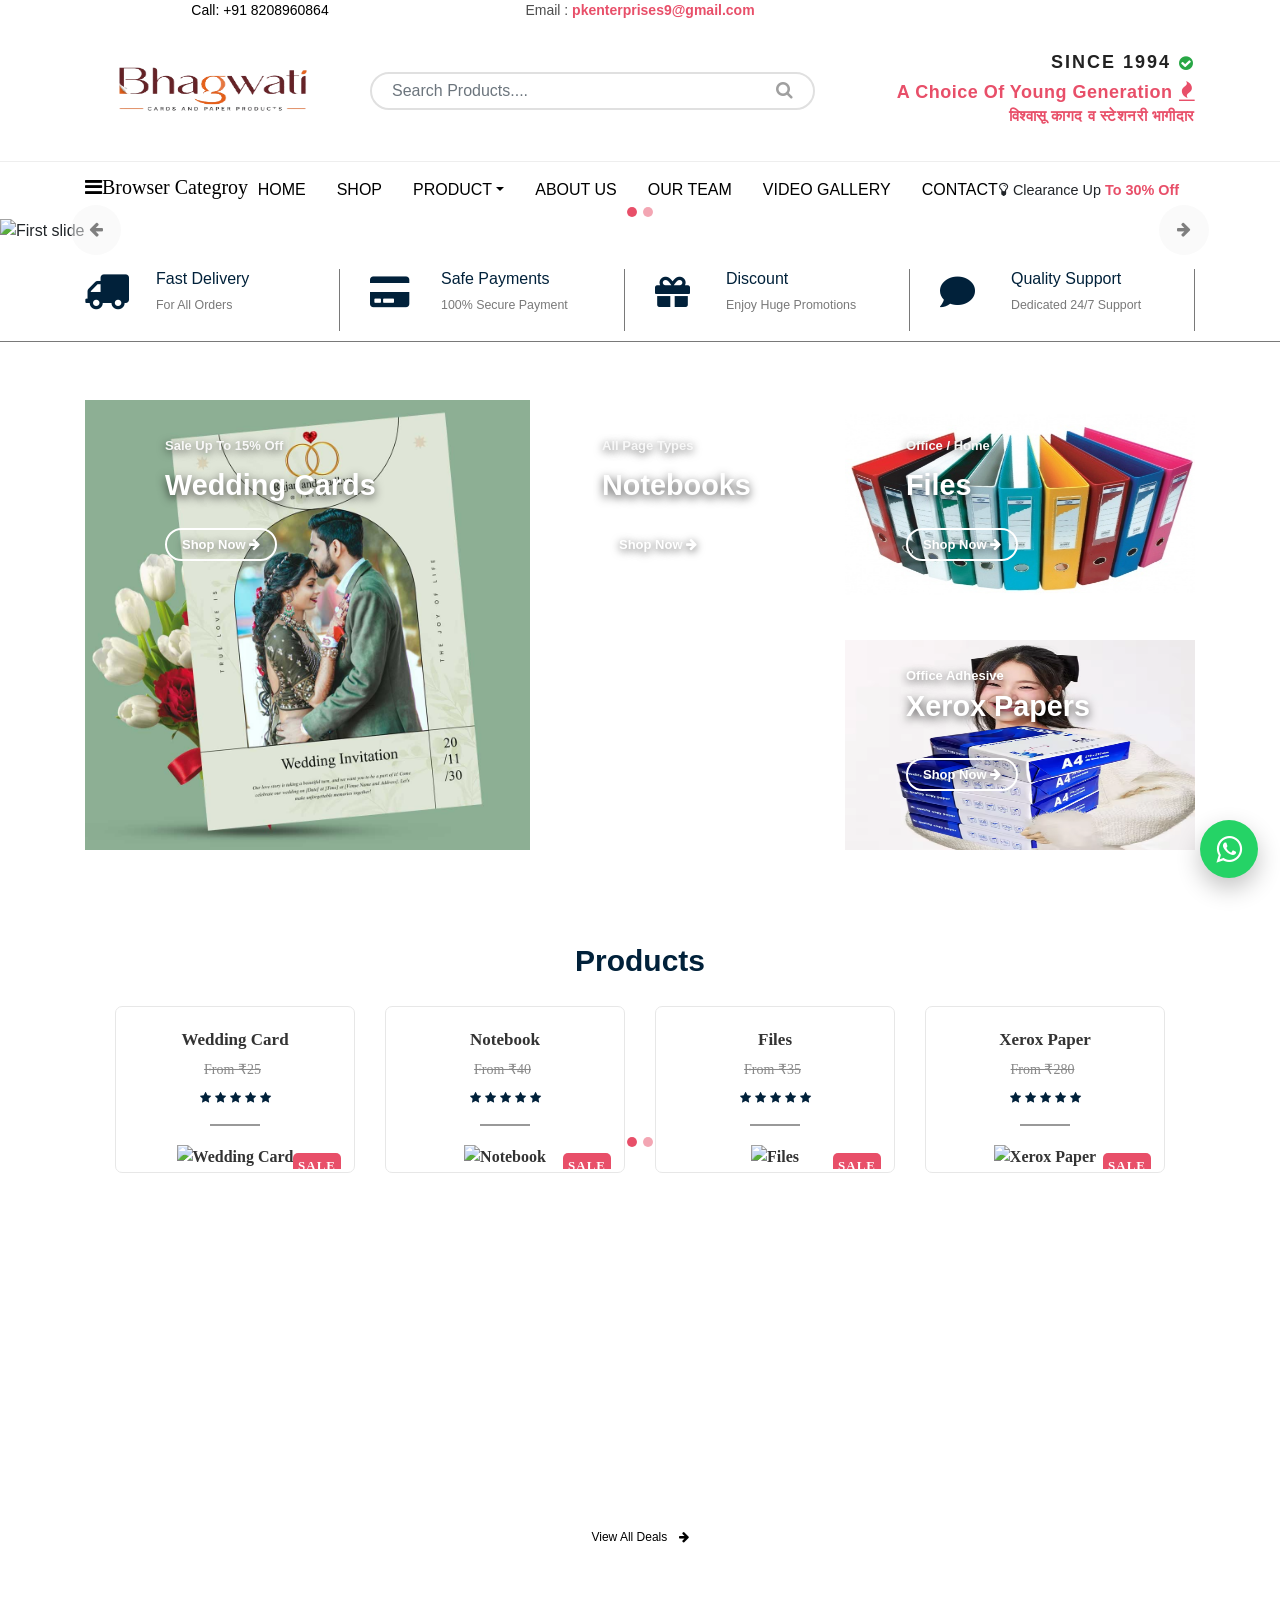
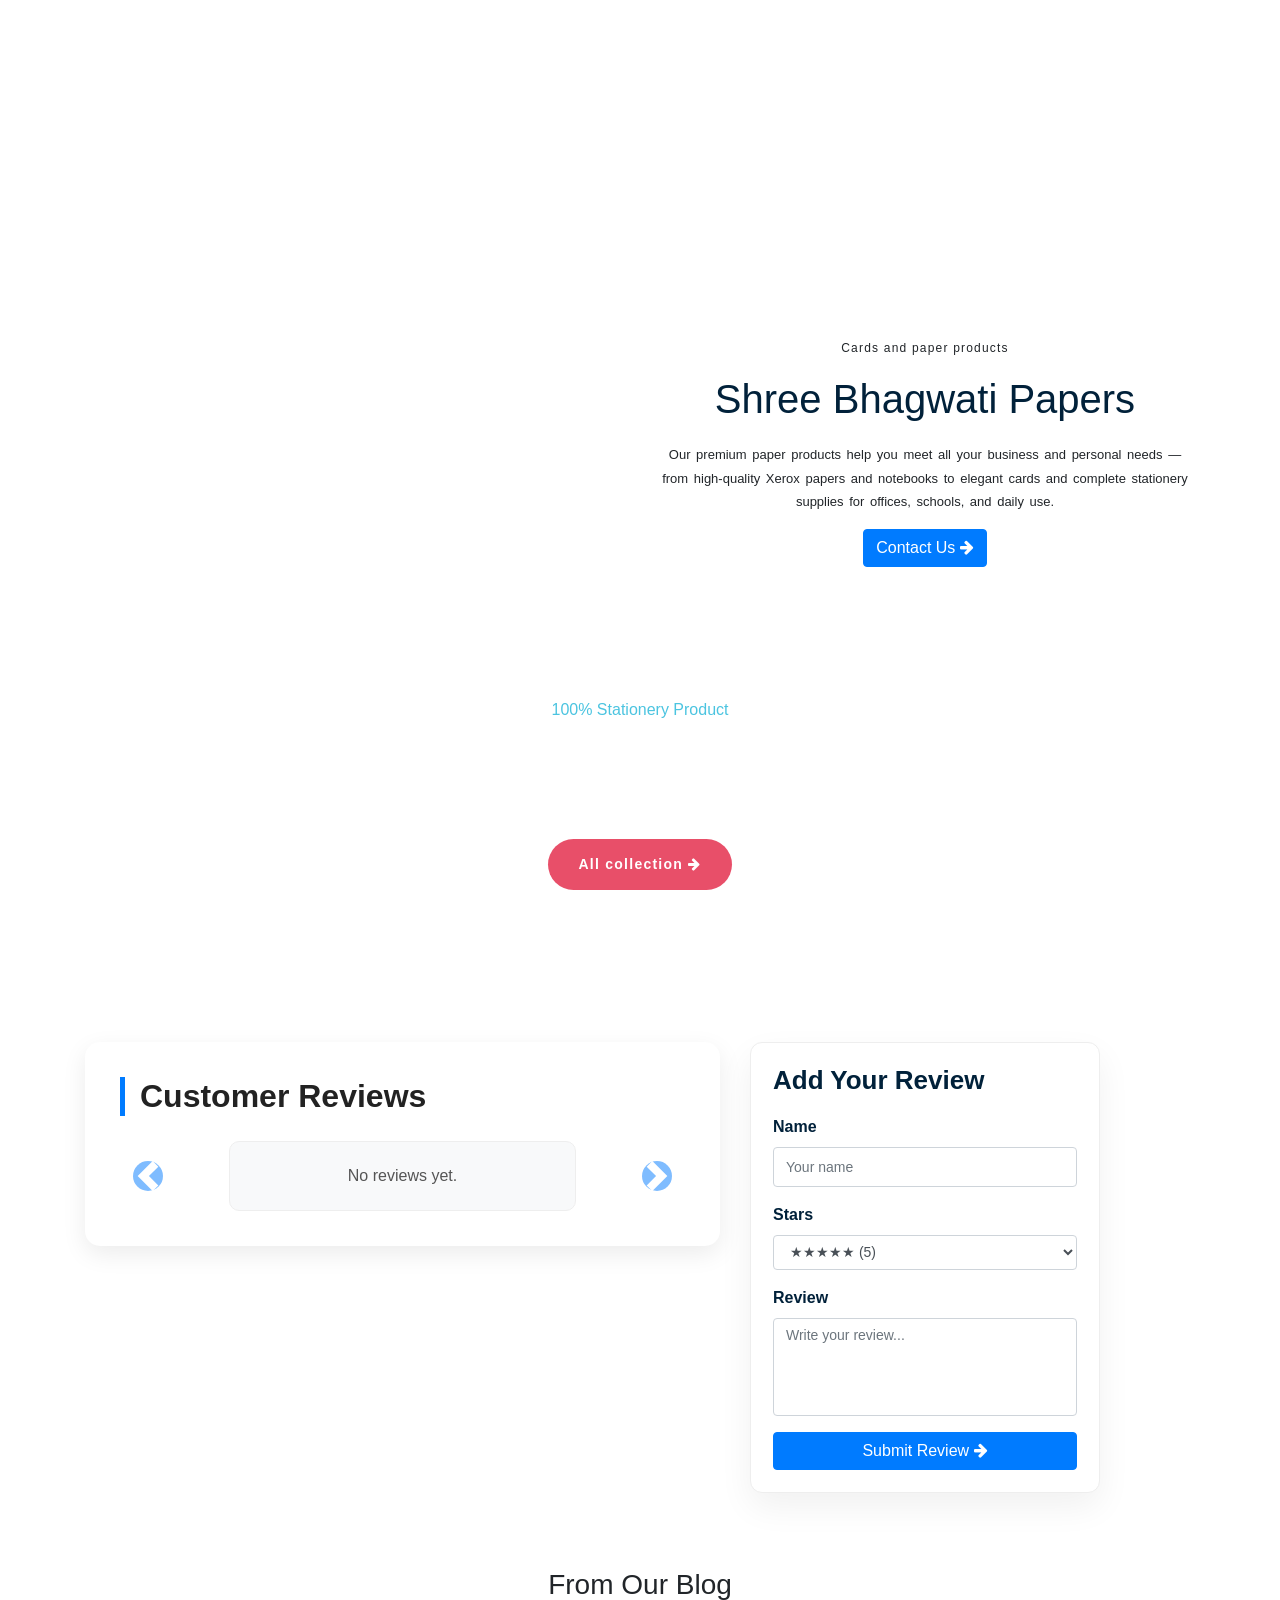
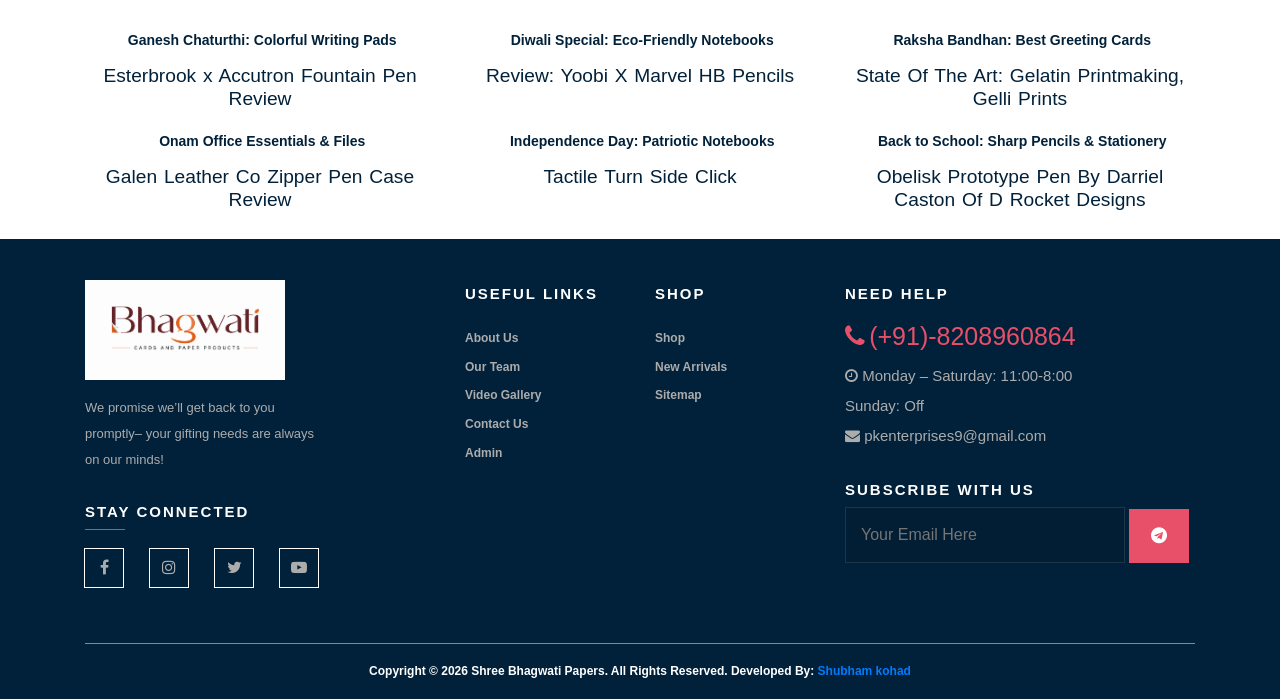
==== commit 9dbcfa2d: "dednjnswsw" ====
--- a/index.html
+++ b/index.html
@@ -1118,7 +1118,7 @@
                             </li>
                             <li>
                                 <i class="fa fa-clock-o" aria-hidden="true"></i>
-                                <span>Monday – Friday: 9:00-9:00 <br> Saturday: Off</span>
+                                <span>Monday – Saturday: 11:00-8:00 <br> Sunday: Off</span>
                             </li>
                             <li>
                                 <span><i class="fa fa-envelope" aria-hidden="true"></i></span>
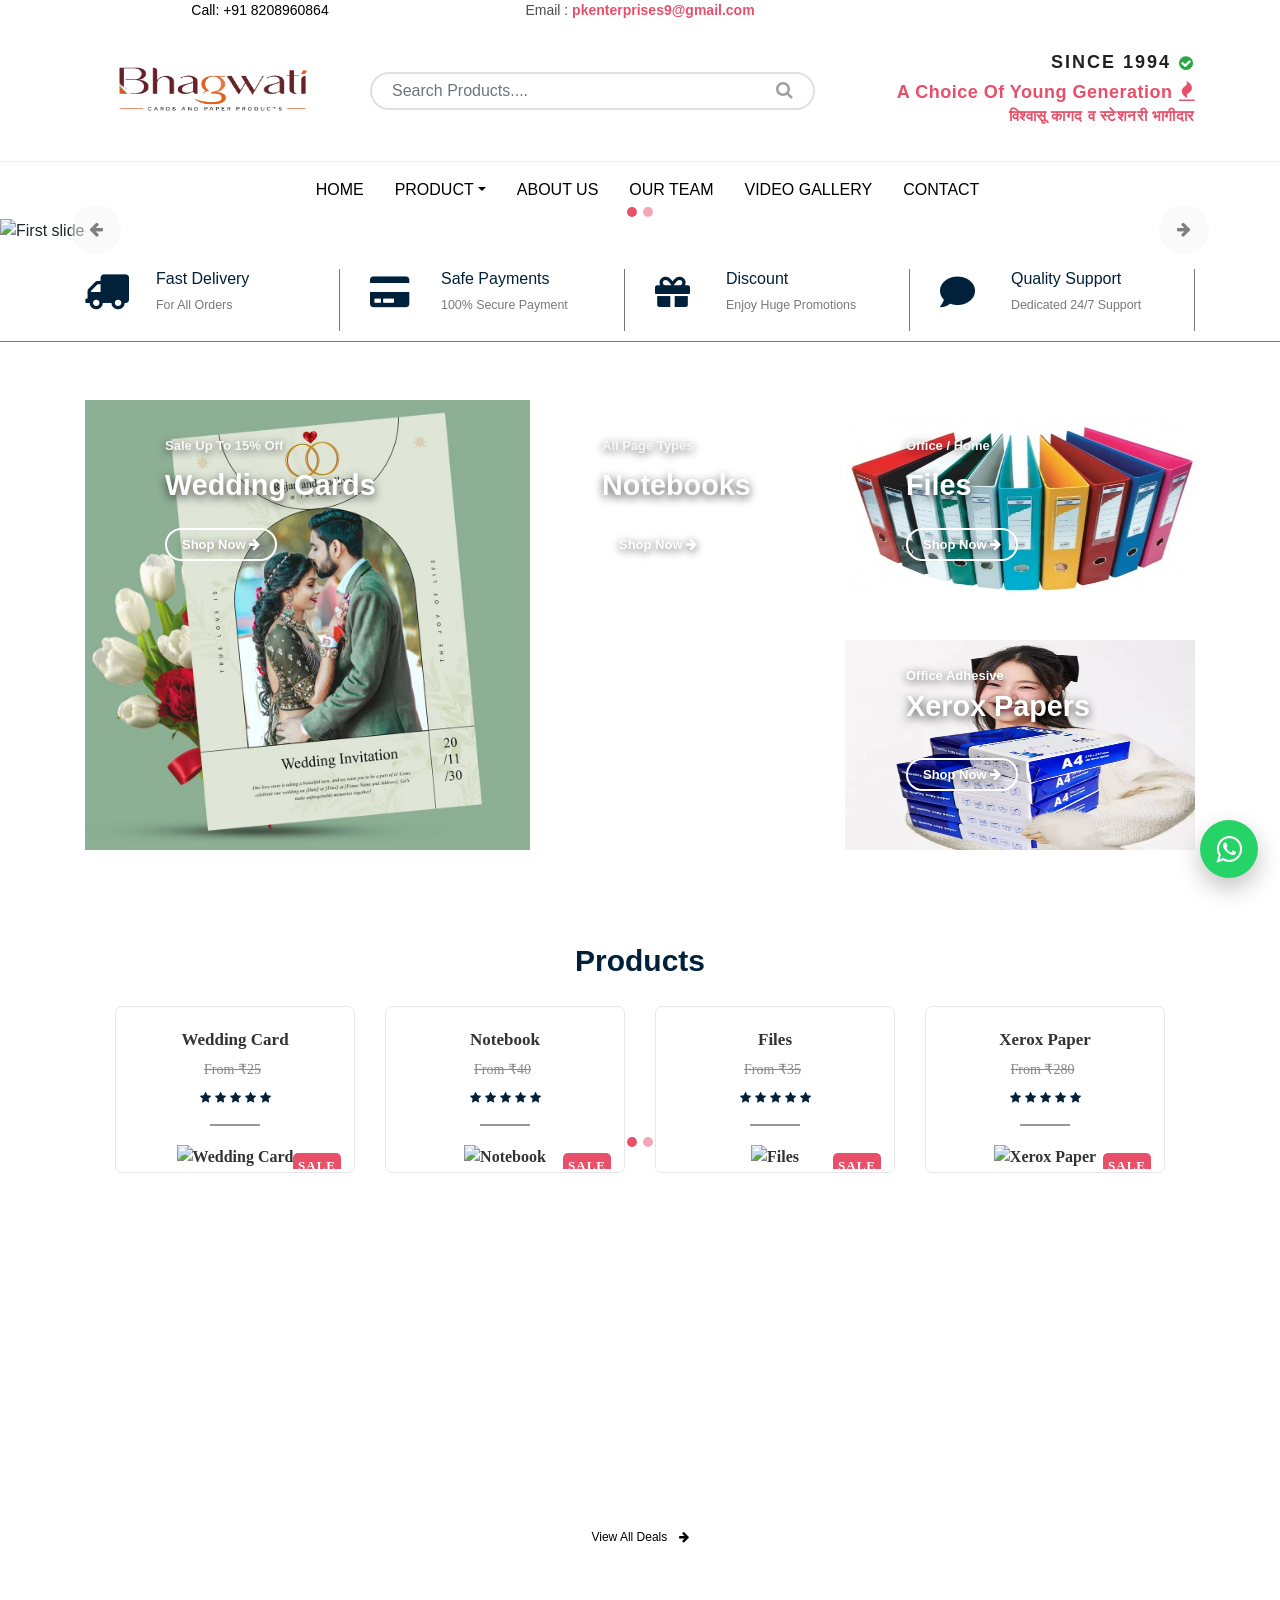
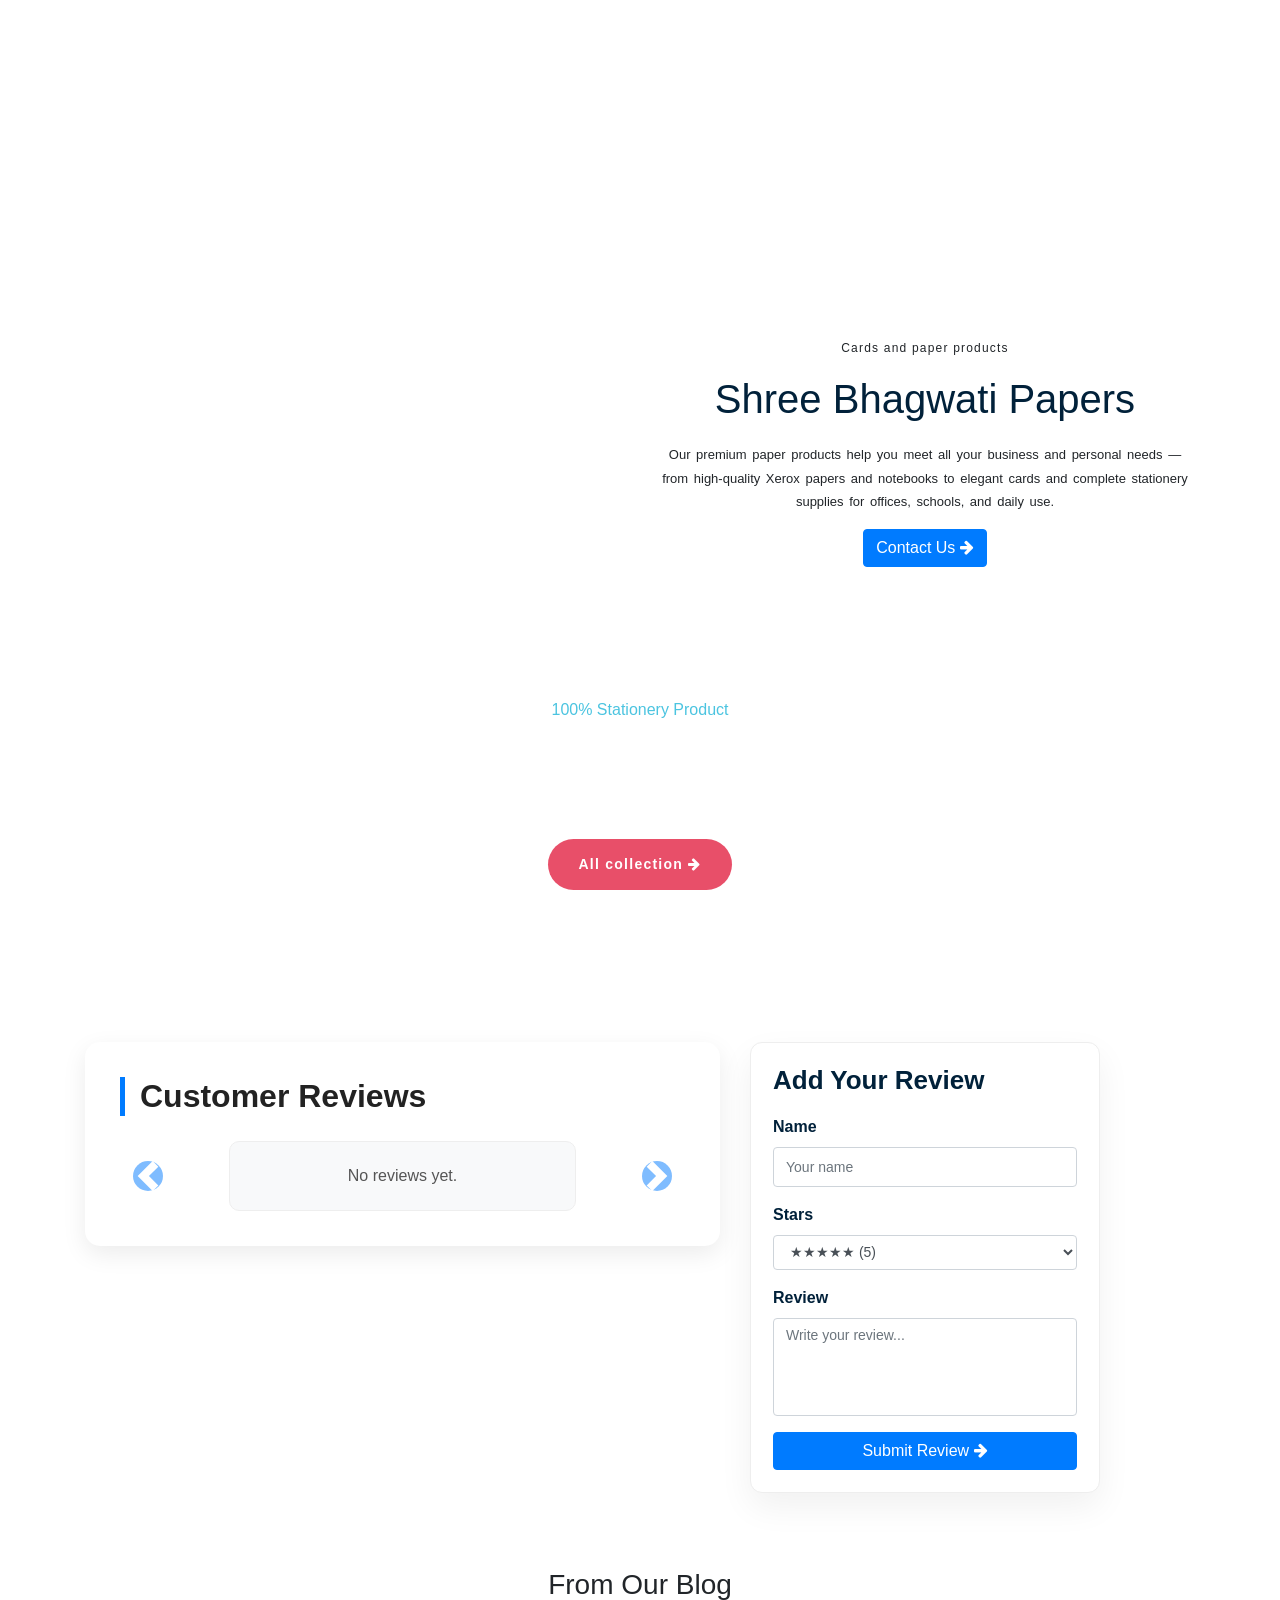
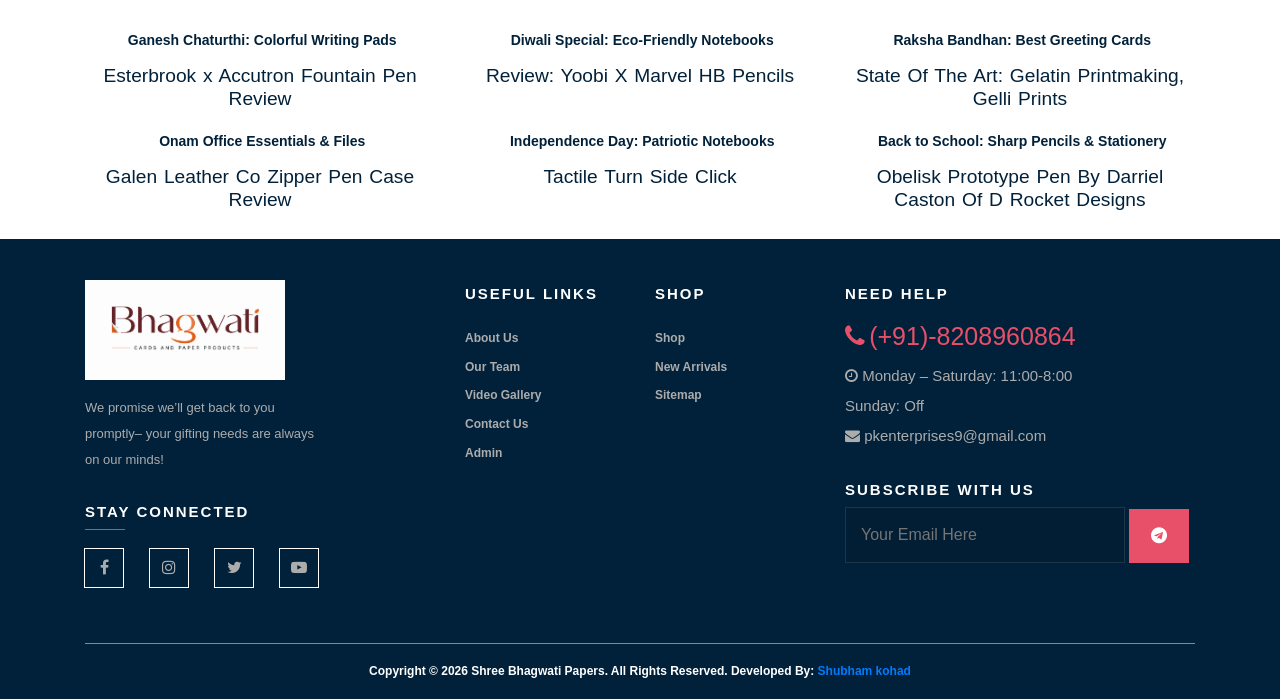
==== commit 6eeabc61: "constant added" ====
--- a/index.html
+++ b/index.html
@@ -144,10 +144,7 @@
                                         <a class="nav-link" href="index.html">HOME</a>
                                     </li>
 
-                                    <li class="nav-item">
-                                        <a class="nav-link " href="Shop.html">SHOP</a>
-                                   
-                                    </li>
+                                  
                                     <li class="nav-item dropdown-2">
                                         <a class="nav-link dropdown-toggle" href="Shop.html" id="dropdownId-1"
                                             data-toggle="dropdown" aria-haspopup="true"
@@ -185,65 +182,13 @@
 
 
                             </div>
-                            <ul class="navbar-nav-1">
-                                <li class="nav-item ">
-                                    <i class="fa fa-lightbulb-o" aria-hidden="true"></i>
-                                    <span>Clearance Up <b style="color: #E84F69;"> To 30% Off</b></span>
-
-                                </li>
-                            </ul>
+                        
                         </nav>
                     </div>
 
-                    <button class="openbtn" id="category_n" onclick="openNav()"><i class="fa fa-bars"
-                            aria-hidden="true">Browser Categroy</i>
-                    </button>
-                </div>
-                <div id="mySidebar" class="sidebar">
-                    <a href="javascript:void(0)" class="closebtn" onclick="closeNav()">
-                        ×
-                    </a>
-                    <a href="Shop.html">
-                        <i class="fas fa-calculator"></i>
-                        <span>Calculator</span>
-                    </a>
-                    <a href="Shop.html">
-                        <i class="fas fa-home"></i>
-                        <span>Conference Pad</span>
-                    </a>
-                    <a href="Shop.html">
-                        <i class="fas fa-book"></i>
-                        <span>Files And Floder</span>
-                    </a>
-                    <a href="Shop.html">
-                        <i class="fas fa-brush"></i>
-                        <span>Artist Supplies</span>
-                    </a>
-                    <a href="Shop.html">
-                        <i class="fas fa-pen"></i>
-                        <span>School Supplies</span>
-                    </a>
-                    <a href="Shop.html">
-                        <i class="fas fa-folder"></i>
-                        <span>Printing Supplies</span>
-                    </a>
-                    <a href="Shop.html">
-                        <i class="fas fa-archive"></i>
-                        <span>Paper Trays</span>
-                    </a>
-                    <a href="Shop.html">
-                        <i class="fas fa-toolbox"></i>
-                        <span>Tools</span>
-                    </a>
-                    <a href="Shop.html">
-                        <i class="fas fa-video"></i>
-                        <span>Tools Photo</span>
-                    </a>
-                    <a href="Shop.html">
-                        <i class="fas fa-book-open"></i>
-                        <span>Paper Notebook</span>
-                    </a>
-                </div>
+                 
+                </div>
+            
                 <div id="main">
                 </div>
             </div>
@@ -272,7 +217,7 @@
                     </div>
                     <div class="menus">
                 <a class="nav-link" href="index.html">HOME</a>
-                <a class="nav-link" href="Shop.html">SHOP</a>
+              
                 <div id="mobileAccordion" role="tablist" aria-multiselectable="true">
                     <div class="card-header" role="tab" id="mobile-product-heading">
                         <a data-toggle="collapse" data-parent="#mobileAccordion" href="#mobileProductMenu"
--- a/style.css
+++ b/style.css
@@ -2149,7 +2149,7 @@
     #contact-section iframe {
         height: 300px;
     }
-}
+
 
 
 /* contact-end */
